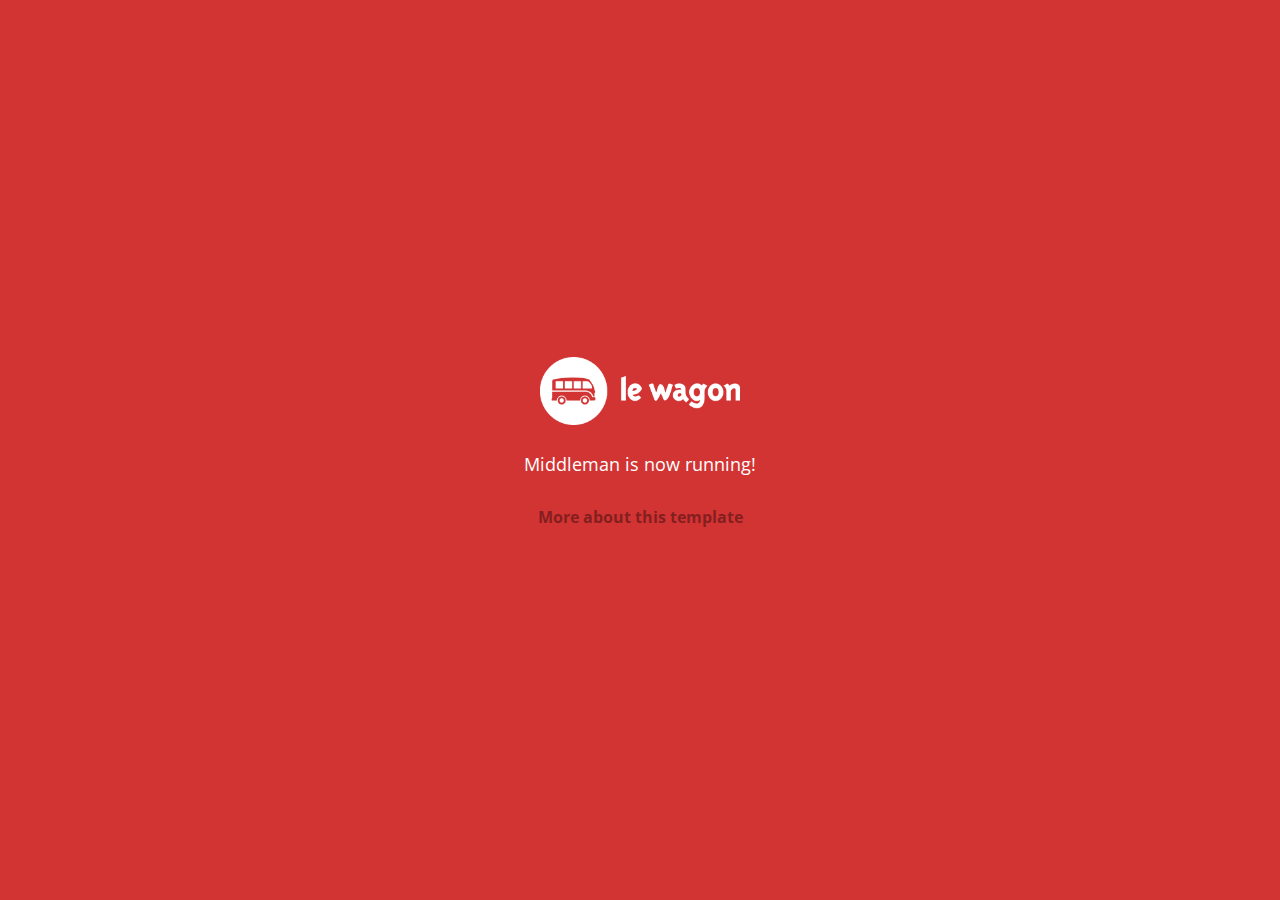
==== index.html @ 4b06ca83 "Automated commit at 2018-07-30 09:29:54 UTC by middleman-deploy 2.0.0-alpha" ====
<!doctype html>
<html>
  <head>
    <meta charset="utf-8">
    <meta http-equiv="x-ua-compatible" content="ie=edge">
    <meta name="viewport"
          content="width=device-width, initial-scale=1, shrink-to-fit=no">
    <!-- Use the title from a page's frontmatter if it has one -->
    <title>Le Wagon - Middleman</title>
    <link href="stylesheets/application-3c48b980.css" rel="stylesheet" />
    <script src="javascripts/application-93de88c9.js"></script>
    <link href="images/favicon-f15af148.png" rel="icon" type="image/png" />
  </head>
  <body>
    <div id="home">
  <div class="home-content">
    <img src="images/logo-acc9c0ec.png" width="200" alt="Logo" />
    <p>
      Middleman is now running!
    </p>
    <p class="about">
      <a href="about.html">More about this template</a>
    </p>
  </div>
</div>

  </body>
</html>
---- stylesheets/application-3c48b980.css ----
@import url("https://fonts.googleapis.com/css?family=Open+Sans:400,300,700|Raleway:400,100,300,700,500");/*!
 * Bootstrap v3.3.7 (http://getbootstrap.com)
 * Copyright 2011-2016 Twitter, Inc.
 * Licensed under MIT (https://github.com/twbs/bootstrap/blob/master/LICENSE)
 *//*! normalize.css v3.0.3 | MIT License | github.com/necolas/normalize.css */html{font-family:sans-serif;-ms-text-size-adjust:100%;-webkit-text-size-adjust:100%}body{margin:0}article,aside,details,figcaption,figure,footer,header,hgroup,main,menu,nav,section,summary{display:block}audio,canvas,progress,video{display:inline-block;vertical-align:baseline}audio:not([controls]){display:none;height:0}[hidden],template{display:none}a{background-color:transparent}a:active,a:hover{outline:0}abbr[title]{border-bottom:1px dotted}b,strong{font-weight:bold}dfn{font-style:italic}h1{font-size:2em;margin:0.67em 0}mark{background:#ff0;color:#000}small{font-size:80%}sub,sup{font-size:75%;line-height:0;position:relative;vertical-align:baseline}sup{top:-0.5em}sub{bottom:-0.25em}img{border:0}svg:not(:root){overflow:hidden}figure{margin:1em 40px}hr{-webkit-box-sizing:content-box;box-sizing:content-box;height:0}pre{overflow:auto}code,kbd,pre,samp{font-family:monospace, monospace;font-size:1em}button,input,optgroup,select,textarea{color:inherit;font:inherit;margin:0}button{overflow:visible}button,select{text-transform:none}button,html input[type="button"],input[type="reset"],input[type="submit"]{-webkit-appearance:button;cursor:pointer}button[disabled],html input[disabled]{cursor:default}button::-moz-focus-inner,input::-moz-focus-inner{border:0;padding:0}input{line-height:normal}input[type="checkbox"],input[type="radio"]{-webkit-box-sizing:border-box;box-sizing:border-box;padding:0}input[type="number"]::-webkit-inner-spin-button,input[type="number"]::-webkit-outer-spin-button{height:auto}input[type="search"]{-webkit-appearance:textfield;-webkit-box-sizing:content-box;box-sizing:content-box}input[type="search"]::-webkit-search-cancel-button,input[type="search"]::-webkit-search-decoration{-webkit-appearance:none}fieldset{border:1px solid #c0c0c0;margin:0 2px;padding:0.35em 0.625em 0.75em}legend{border:0;padding:0}textarea{overflow:auto}optgroup{font-weight:bold}table{border-collapse:collapse;border-spacing:0}td,th{padding:0}/*! Source: https://github.com/h5bp/html5-boilerplate/blob/master/src/css/main.css */@media print{*,*:before,*:after{background:transparent !important;color:#000 !important;-webkit-box-shadow:none !important;box-shadow:none !important;text-shadow:none !important}a,a:visited{text-decoration:underline}a[href]:after{content:" (" attr(href) ")"}abbr[title]:after{content:" (" attr(title) ")"}a[href^="#"]:after,a[href^="javascript:"]:after{content:""}pre,blockquote{border:1px solid #999;page-break-inside:avoid}thead{display:table-header-group}tr,img{page-break-inside:avoid}img{max-width:100% !important}p,h2,h3{orphans:3;widows:3}h2,h3{page-break-after:avoid}.navbar{display:none}.btn>.caret,.dropup>.btn>.caret{border-top-color:#000 !important}.label{border:1px solid #000}.table{border-collapse:collapse !important}.table td,.table th{background-color:#fff !important}.table-bordered th,.table-bordered td{border:1px solid #ddd !important}}@font-face{font-family:'Glyphicons Halflings';src:url("../assets/bootstrap/glyphicons-halflings-regular-86b6f62b.eot");src:url("../assets/bootstrap/glyphicons-halflings-regular-86b6f62b.eot?#iefix") format("embedded-opentype"),url("../assets/bootstrap/glyphicons-halflings-regular-ca35b697.woff2") format("woff2"),url("../assets/bootstrap/glyphicons-halflings-regular-278e49a8.woff") format("woff"),url("../assets/bootstrap/glyphicons-halflings-regular-44bc1850.ttf") format("truetype"),url("../assets/bootstrap/glyphicons-halflings-regular-de51a849.svg#glyphicons_halflingsregular") format("svg")}.glyphicon{position:relative;top:1px;display:inline-block;font-family:'Glyphicons Halflings';font-style:normal;font-weight:normal;line-height:1;-webkit-font-smoothing:antialiased;-moz-osx-font-smoothing:grayscale}.glyphicon-asterisk:before{content:"\002a"}.glyphicon-plus:before{content:"\002b"}.glyphicon-euro:before,.glyphicon-eur:before{content:"\20ac"}.glyphicon-minus:before{content:"\2212"}.glyphicon-cloud:before{content:"\2601"}.glyphicon-envelope:before{content:"\2709"}.glyphicon-pencil:before{content:"\270f"}.glyphicon-glass:before{content:"\e001"}.glyphicon-music:before{content:"\e002"}.glyphicon-search:before{content:"\e003"}.glyphicon-heart:before{content:"\e005"}.glyphicon-star:before{content:"\e006"}.glyphicon-star-empty:before{content:"\e007"}.glyphicon-user:before{content:"\e008"}.glyphicon-film:before{content:"\e009"}.glyphicon-th-large:before{content:"\e010"}.glyphicon-th:before{content:"\e011"}.glyphicon-th-list:before{content:"\e012"}.glyphicon-ok:before{content:"\e013"}.glyphicon-remove:before{content:"\e014"}.glyphicon-zoom-in:before{content:"\e015"}.glyphicon-zoom-out:before{content:"\e016"}.glyphicon-off:before{content:"\e017"}.glyphicon-signal:before{content:"\e018"}.glyphicon-cog:before{content:"\e019"}.glyphicon-trash:before{content:"\e020"}.glyphicon-home:before{content:"\e021"}.glyphicon-file:before{content:"\e022"}.glyphicon-time:before{content:"\e023"}.glyphicon-road:before{content:"\e024"}.glyphicon-download-alt:before{content:"\e025"}.glyphicon-download:before{content:"\e026"}.glyphicon-upload:before{content:"\e027"}.glyphicon-inbox:before{content:"\e028"}.glyphicon-play-circle:before{content:"\e029"}.glyphicon-repeat:before{content:"\e030"}.glyphicon-refresh:before{content:"\e031"}.glyphicon-list-alt:before{content:"\e032"}.glyphicon-lock:before{content:"\e033"}.glyphicon-flag:before{content:"\e034"}.glyphicon-headphones:before{content:"\e035"}.glyphicon-volume-off:before{content:"\e036"}.glyphicon-volume-down:before{content:"\e037"}.glyphicon-volume-up:before{content:"\e038"}.glyphicon-qrcode:before{content:"\e039"}.glyphicon-barcode:before{content:"\e040"}.glyphicon-tag:before{content:"\e041"}.glyphicon-tags:before{content:"\e042"}.glyphicon-book:before{content:"\e043"}.glyphicon-bookmark:before{content:"\e044"}.glyphicon-print:before{content:"\e045"}.glyphicon-camera:before{content:"\e046"}.glyphicon-font:before{content:"\e047"}.glyphicon-bold:before{content:"\e048"}.glyphicon-italic:before{content:"\e049"}.glyphicon-text-height:before{content:"\e050"}.glyphicon-text-width:before{content:"\e051"}.glyphicon-align-left:before{content:"\e052"}.glyphicon-align-center:before{content:"\e053"}.glyphicon-align-right:before{content:"\e054"}.glyphicon-align-justify:before{content:"\e055"}.glyphicon-list:before{content:"\e056"}.glyphicon-indent-left:before{content:"\e057"}.glyphicon-indent-right:before{content:"\e058"}.glyphicon-facetime-video:before{content:"\e059"}.glyphicon-picture:before{content:"\e060"}.glyphicon-map-marker:before{content:"\e062"}.glyphicon-adjust:before{content:"\e063"}.glyphicon-tint:before{content:"\e064"}.glyphicon-edit:before{content:"\e065"}.glyphicon-share:before{content:"\e066"}.glyphicon-check:before{content:"\e067"}.glyphicon-move:before{content:"\e068"}.glyphicon-step-backward:before{content:"\e069"}.glyphicon-fast-backward:before{content:"\e070"}.glyphicon-backward:before{content:"\e071"}.glyphicon-play:before{content:"\e072"}.glyphicon-pause:before{content:"\e073"}.glyphicon-stop:before{content:"\e074"}.glyphicon-forward:before{content:"\e075"}.glyphicon-fast-forward:before{content:"\e076"}.glyphicon-step-forward:before{content:"\e077"}.glyphicon-eject:before{content:"\e078"}.glyphicon-chevron-left:before{content:"\e079"}.glyphicon-chevron-right:before{content:"\e080"}.glyphicon-plus-sign:before{content:"\e081"}.glyphicon-minus-sign:before{content:"\e082"}.glyphicon-remove-sign:before{content:"\e083"}.glyphicon-ok-sign:before{content:"\e084"}.glyphicon-question-sign:before{content:"\e085"}.glyphicon-info-sign:before{content:"\e086"}.glyphicon-screenshot:before{content:"\e087"}.glyphicon-remove-circle:before{content:"\e088"}.glyphicon-ok-circle:before{content:"\e089"}.glyphicon-ban-circle:before{content:"\e090"}.glyphicon-arrow-left:before{content:"\e091"}.glyphicon-arrow-right:before{content:"\e092"}.glyphicon-arrow-up:before{content:"\e093"}.glyphicon-arrow-down:before{content:"\e094"}.glyphicon-share-alt:before{content:"\e095"}.glyphicon-resize-full:before{content:"\e096"}.glyphicon-resize-small:before{content:"\e097"}.glyphicon-exclamation-sign:before{content:"\e101"}.glyphicon-gift:before{content:"\e102"}.glyphicon-leaf:before{content:"\e103"}.glyphicon-fire:before{content:"\e104"}.glyphicon-eye-open:before{content:"\e105"}.glyphicon-eye-close:before{content:"\e106"}.glyphicon-warning-sign:before{content:"\e107"}.glyphicon-plane:before{content:"\e108"}.glyphicon-calendar:before{content:"\e109"}.glyphicon-random:before{content:"\e110"}.glyphicon-comment:before{content:"\e111"}.glyphicon-magnet:before{content:"\e112"}.glyphicon-chevron-up:before{content:"\e113"}.glyphicon-chevron-down:before{content:"\e114"}.glyphicon-retweet:before{content:"\e115"}.glyphicon-shopping-cart:before{content:"\e116"}.glyphicon-folder-close:before{content:"\e117"}.glyphicon-folder-open:before{content:"\e118"}.glyphicon-resize-vertical:before{content:"\e119"}.glyphicon-resize-horizontal:before{content:"\e120"}.glyphicon-hdd:before{content:"\e121"}.glyphicon-bullhorn:before{content:"\e122"}.glyphicon-bell:before{content:"\e123"}.glyphicon-certificate:before{content:"\e124"}.glyphicon-thumbs-up:before{content:"\e125"}.glyphicon-thumbs-down:before{content:"\e126"}.glyphicon-hand-right:before{content:"\e127"}.glyphicon-hand-left:before{content:"\e128"}.glyphicon-hand-up:before{content:"\e129"}.glyphicon-hand-down:before{content:"\e130"}.glyphicon-circle-arrow-right:before{content:"\e131"}.glyphicon-circle-arrow-left:before{content:"\e132"}.glyphicon-circle-arrow-up:before{content:"\e133"}.glyphicon-circle-arrow-down:before{content:"\e134"}.glyphicon-globe:before{content:"\e135"}.glyphicon-wrench:before{content:"\e136"}.glyphicon-tasks:before{content:"\e137"}.glyphicon-filter:before{content:"\e138"}.glyphicon-briefcase:before{content:"\e139"}.glyphicon-fullscreen:before{content:"\e140"}.glyphicon-dashboard:before{content:"\e141"}.glyphicon-paperclip:before{content:"\e142"}.glyphicon-heart-empty:before{content:"\e143"}.glyphicon-link:before{content:"\e144"}.glyphicon-phone:before{content:"\e145"}.glyphicon-pushpin:before{content:"\e146"}.glyphicon-usd:before{content:"\e148"}.glyphicon-gbp:before{content:"\e149"}.glyphicon-sort:before{content:"\e150"}.glyphicon-sort-by-alphabet:before{content:"\e151"}.glyphicon-sort-by-alphabet-alt:before{content:"\e152"}.glyphicon-sort-by-order:before{content:"\e153"}.glyphicon-sort-by-order-alt:before{content:"\e154"}.glyphicon-sort-by-attributes:before{content:"\e155"}.glyphicon-sort-by-attributes-alt:before{content:"\e156"}.glyphicon-unchecked:before{content:"\e157"}.glyphicon-expand:before{content:"\e158"}.glyphicon-collapse-down:before{content:"\e159"}.glyphicon-collapse-up:before{content:"\e160"}.glyphicon-log-in:before{content:"\e161"}.glyphicon-flash:before{content:"\e162"}.glyphicon-log-out:before{content:"\e163"}.glyphicon-new-window:before{content:"\e164"}.glyphicon-record:before{content:"\e165"}.glyphicon-save:before{content:"\e166"}.glyphicon-open:before{content:"\e167"}.glyphicon-saved:before{content:"\e168"}.glyphicon-import:before{content:"\e169"}.glyphicon-export:before{content:"\e170"}.glyphicon-send:before{content:"\e171"}.glyphicon-floppy-disk:before{content:"\e172"}.glyphicon-floppy-saved:before{content:"\e173"}.glyphicon-floppy-remove:before{content:"\e174"}.glyphicon-floppy-save:before{content:"\e175"}.glyphicon-floppy-open:before{content:"\e176"}.glyphicon-credit-card:before{content:"\e177"}.glyphicon-transfer:before{content:"\e178"}.glyphicon-cutlery:before{content:"\e179"}.glyphicon-header:before{content:"\e180"}.glyphicon-compressed:before{content:"\e181"}.glyphicon-earphone:before{content:"\e182"}.glyphicon-phone-alt:before{content:"\e183"}.glyphicon-tower:before{content:"\e184"}.glyphicon-stats:before{content:"\e185"}.glyphicon-sd-video:before{content:"\e186"}.glyphicon-hd-video:before{content:"\e187"}.glyphicon-subtitles:before{content:"\e188"}.glyphicon-sound-stereo:before{content:"\e189"}.glyphicon-sound-dolby:before{content:"\e190"}.glyphicon-sound-5-1:before{content:"\e191"}.glyphicon-sound-6-1:before{content:"\e192"}.glyphicon-sound-7-1:before{content:"\e193"}.glyphicon-copyright-mark:before{content:"\e194"}.glyphicon-registration-mark:before{content:"\e195"}.glyphicon-cloud-download:before{content:"\e197"}.glyphicon-cloud-upload:before{content:"\e198"}.glyphicon-tree-conifer:before{content:"\e199"}.glyphicon-tree-deciduous:before{content:"\e200"}.glyphicon-cd:before{content:"\e201"}.glyphicon-save-file:before{content:"\e202"}.glyphicon-open-file:before{content:"\e203"}.glyphicon-level-up:before{content:"\e204"}.glyphicon-copy:before{content:"\e205"}.glyphicon-paste:before{content:"\e206"}.glyphicon-alert:before{content:"\e209"}.glyphicon-equalizer:before{content:"\e210"}.glyphicon-king:before{content:"\e211"}.glyphicon-queen:before{content:"\e212"}.glyphicon-pawn:before{content:"\e213"}.glyphicon-bishop:before{content:"\e214"}.glyphicon-knight:before{content:"\e215"}.glyphicon-baby-formula:before{content:"\e216"}.glyphicon-tent:before{content:"\26fa"}.glyphicon-blackboard:before{content:"\e218"}.glyphicon-bed:before{content:"\e219"}.glyphicon-apple:before{content:"\f8ff"}.glyphicon-erase:before{content:"\e221"}.glyphicon-hourglass:before{content:"\231b"}.glyphicon-lamp:before{content:"\e223"}.glyphicon-duplicate:before{content:"\e224"}.glyphicon-piggy-bank:before{content:"\e225"}.glyphicon-scissors:before{content:"\e226"}.glyphicon-bitcoin:before{content:"\e227"}.glyphicon-btc:before{content:"\e227"}.glyphicon-xbt:before{content:"\e227"}.glyphicon-yen:before{content:"\00a5"}.glyphicon-jpy:before{content:"\00a5"}.glyphicon-ruble:before{content:"\20bd"}.glyphicon-rub:before{content:"\20bd"}.glyphicon-scale:before{content:"\e230"}.glyphicon-ice-lolly:before{content:"\e231"}.glyphicon-ice-lolly-tasted:before{content:"\e232"}.glyphicon-education:before{content:"\e233"}.glyphicon-option-horizontal:before{content:"\e234"}.glyphicon-option-vertical:before{content:"\e235"}.glyphicon-menu-hamburger:before{content:"\e236"}.glyphicon-modal-window:before{content:"\e237"}.glyphicon-oil:before{content:"\e238"}.glyphicon-grain:before{content:"\e239"}.glyphicon-sunglasses:before{content:"\e240"}.glyphicon-text-size:before{content:"\e241"}.glyphicon-text-color:before{content:"\e242"}.glyphicon-text-background:before{content:"\e243"}.glyphicon-object-align-top:before{content:"\e244"}.glyphicon-object-align-bottom:before{content:"\e245"}.glyphicon-object-align-horizontal:before{content:"\e246"}.glyphicon-object-align-left:before{content:"\e247"}.glyphicon-object-align-vertical:before{content:"\e248"}.glyphicon-object-align-right:before{content:"\e249"}.glyphicon-triangle-right:before{content:"\e250"}.glyphicon-triangle-left:before{content:"\e251"}.glyphicon-triangle-bottom:before{content:"\e252"}.glyphicon-triangle-top:before{content:"\e253"}.glyphicon-console:before{content:"\e254"}.glyphicon-superscript:before{content:"\e255"}.glyphicon-subscript:before{content:"\e256"}.glyphicon-menu-left:before{content:"\e257"}.glyphicon-menu-right:before{content:"\e258"}.glyphicon-menu-down:before{content:"\e259"}.glyphicon-menu-up:before{content:"\e260"}*{-webkit-box-sizing:border-box;box-sizing:border-box}*:before,*:after{-webkit-box-sizing:border-box;box-sizing:border-box}html{font-size:10px;-webkit-tap-highlight-color:transparent}body{font-family:"Open Sans", "Helvetica", "sans-serif";font-size:18px;line-height:1.42857143;color:#333333;background-color:#F4F4F4}input,button,select,textarea{font-family:inherit;font-size:inherit;line-height:inherit}a{color:#469AE0;text-decoration:none}a:hover,a:focus{color:#1f74ba;text-decoration:underline}a:focus{outline:5px auto -webkit-focus-ring-color;outline-offset:-2px}figure{margin:0}img{vertical-align:middle}.img-responsive{display:block;max-width:100%;height:auto}.img-rounded{border-radius:2px}.img-thumbnail{padding:4px;line-height:1.42857143;background-color:#F4F4F4;border:1px solid #ddd;border-radius:2px;-webkit-transition:all 0.2s ease-in-out;transition:all 0.2s ease-in-out;display:inline-block;max-width:100%;height:auto}.img-circle{border-radius:50%}hr{margin-top:25px;margin-bottom:25px;border:0;border-top:1px solid #eeeeee}.sr-only{position:absolute;width:1px;height:1px;margin:-1px;padding:0;overflow:hidden;clip:rect(0, 0, 0, 0);border:0}.sr-only-focusable:active,.sr-only-focusable:focus{position:static;width:auto;height:auto;margin:0;overflow:visible;clip:auto}[role="button"]{cursor:pointer}h1,h2,h3,h4,h5,h6,.h1,.h2,.h3,.h4,.h5,.h6{font-family:"Raleway", "Helvetica", "sans-serif";font-weight:500;line-height:1.1;color:inherit}h1 small,h1 .small,h2 small,h2 .small,h3 small,h3 .small,h4 small,h4 .small,h5 small,h5 .small,h6 small,h6 .small,.h1 small,.h1 .small,.h2 small,.h2 .small,.h3 small,.h3 .small,.h4 small,.h4 .small,.h5 small,.h5 .small,.h6 small,.h6 .small{font-weight:normal;line-height:1;color:#777777}h1,.h1,h2,.h2,h3,.h3{margin-top:25px;margin-bottom:12.5px}h1 small,h1 .small,.h1 small,.h1 .small,h2 small,h2 .small,.h2 small,.h2 .small,h3 small,h3 .small,.h3 small,.h3 .small{font-size:65%}h4,.h4,h5,.h5,h6,.h6{margin-top:12.5px;margin-bottom:12.5px}h4 small,h4 .small,.h4 small,.h4 .small,h5 small,h5 .small,.h5 small,.h5 .small,h6 small,h6 .small,.h6 small,.h6 .small{font-size:75%}h1,.h1{font-size:46px}h2,.h2{font-size:38px}h3,.h3{font-size:31px}h4,.h4{font-size:23px}h5,.h5{font-size:18px}h6,.h6{font-size:16px}p{margin:0 0 12.5px}.lead{margin-bottom:25px;font-size:20px;font-weight:300;line-height:1.4}@media (min-width: 768px){.lead{font-size:27px}}small,.small{font-size:88%}mark,.mark{background-color:#fcf8e3;padding:.2em}.text-left{text-align:left}.text-right{text-align:right}.text-center{text-align:center}.text-justify{text-align:justify}.text-nowrap{white-space:nowrap}.text-lowercase{text-transform:lowercase}.text-uppercase,.initialism{text-transform:uppercase}.text-capitalize{text-transform:capitalize}.text-muted{color:#777777}.text-primary{color:#469AE0}a.text-primary:hover,a.text-primary:focus{color:#2381d0}.text-success{color:#3c763d}a.text-success:hover,a.text-success:focus{color:#2b542c}.text-info{color:#31708f}a.text-info:hover,a.text-info:focus{color:#245269}.text-warning{color:#8a6d3b}a.text-warning:hover,a.text-warning:focus{color:#66512c}.text-danger{color:#a94442}a.text-danger:hover,a.text-danger:focus{color:#843534}.bg-primary{color:#fff}.bg-primary{background-color:#469AE0}a.bg-primary:hover,a.bg-primary:focus{background-color:#2381d0}.bg-success{background-color:#dff0d8}a.bg-success:hover,a.bg-success:focus{background-color:#c1e2b3}.bg-info{background-color:#d9edf7}a.bg-info:hover,a.bg-info:focus{background-color:#afd9ee}.bg-warning{background-color:#fcf8e3}a.bg-warning:hover,a.bg-warning:focus{background-color:#f7ecb5}.bg-danger{background-color:#f2dede}a.bg-danger:hover,a.bg-danger:focus{background-color:#e4b9b9}.page-header{padding-bottom:11.5px;margin:50px 0 25px;border-bottom:1px solid #eeeeee}ul,ol{margin-top:0;margin-bottom:12.5px}ul ul,ul ol,ol ul,ol ol{margin-bottom:0}.list-unstyled{padding-left:0;list-style:none}.list-inline{padding-left:0;list-style:none;margin-left:-5px}.list-inline>li{display:inline-block;padding-left:5px;padding-right:5px}dl{margin-top:0;margin-bottom:25px}dt,dd{line-height:1.42857143}dt{font-weight:bold}dd{margin-left:0}.dl-horizontal dd:before,.dl-horizontal dd:after{content:" ";display:table}.dl-horizontal dd:after{clear:both}@media (min-width: 768px){.dl-horizontal dt{float:left;width:160px;clear:left;text-align:right;overflow:hidden;text-overflow:ellipsis;white-space:nowrap}.dl-horizontal dd{margin-left:180px}}abbr[title],abbr[data-original-title]{cursor:help;border-bottom:1px dotted #777777}.initialism{font-size:90%}blockquote{padding:12.5px 25px;margin:0 0 25px;font-size:22.5px;border-left:5px solid #eeeeee}blockquote p:last-child,blockquote ul:last-child,blockquote ol:last-child{margin-bottom:0}blockquote footer,blockquote small,blockquote .small{display:block;font-size:80%;line-height:1.42857143;color:#777777}blockquote footer:before,blockquote small:before,blockquote .small:before{content:'\2014 \00A0'}.blockquote-reverse,blockquote.pull-right{padding-right:15px;padding-left:0;border-right:5px solid #eeeeee;border-left:0;text-align:right}.blockquote-reverse footer:before,.blockquote-reverse small:before,.blockquote-reverse .small:before,blockquote.pull-right footer:before,blockquote.pull-right small:before,blockquote.pull-right .small:before{content:''}.blockquote-reverse footer:after,.blockquote-reverse small:after,.blockquote-reverse .small:after,blockquote.pull-right footer:after,blockquote.pull-right small:after,blockquote.pull-right .small:after{content:'\00A0 \2014'}address{margin-bottom:25px;font-style:normal;line-height:1.42857143}code,kbd,pre,samp{font-family:Menlo, Monaco, Consolas, "Courier New", monospace}code{padding:2px 4px;font-size:90%;color:#c7254e;background-color:#f9f2f4;border-radius:2px}kbd{padding:2px 4px;font-size:90%;color:#fff;background-color:#333;border-radius:2px;-webkit-box-shadow:inset 0 -1px 0 rgba(0,0,0,0.25);box-shadow:inset 0 -1px 0 rgba(0,0,0,0.25)}kbd kbd{padding:0;font-size:100%;font-weight:bold;-webkit-box-shadow:none;box-shadow:none}pre{display:block;padding:12px;margin:0 0 12.5px;font-size:17px;line-height:1.42857143;word-break:break-all;word-wrap:break-word;color:#333333;background-color:#f5f5f5;border:1px solid #ccc;border-radius:2px}pre code{padding:0;font-size:inherit;color:inherit;white-space:pre-wrap;background-color:transparent;border-radius:0}.pre-scrollable{max-height:340px;overflow-y:scroll}.container{margin-right:auto;margin-left:auto;padding-left:15px;padding-right:15px}.container:before,.container:after{content:" ";display:table}.container:after{clear:both}@media (min-width: 768px){.container{width:750px}}@media (min-width: 992px){.container{width:970px}}@media (min-width: 1200px){.container{width:1170px}}.container-fluid{margin-right:auto;margin-left:auto;padding-left:15px;padding-right:15px}.container-fluid:before,.container-fluid:after{content:" ";display:table}.container-fluid:after{clear:both}.row{margin-left:-15px;margin-right:-15px}.row:before,.row:after{content:" ";display:table}.row:after{clear:both}.col-xs-1,.col-sm-1,.col-md-1,.col-lg-1,.col-xs-2,.col-sm-2,.col-md-2,.col-lg-2,.col-xs-3,.col-sm-3,.col-md-3,.col-lg-3,.col-xs-4,.col-sm-4,.col-md-4,.col-lg-4,.col-xs-5,.col-sm-5,.col-md-5,.col-lg-5,.col-xs-6,.col-sm-6,.col-md-6,.col-lg-6,.col-xs-7,.col-sm-7,.col-md-7,.col-lg-7,.col-xs-8,.col-sm-8,.col-md-8,.col-lg-8,.col-xs-9,.col-sm-9,.col-md-9,.col-lg-9,.col-xs-10,.col-sm-10,.col-md-10,.col-lg-10,.col-xs-11,.col-sm-11,.col-md-11,.col-lg-11,.col-xs-12,.col-sm-12,.col-md-12,.col-lg-12{position:relative;min-height:1px;padding-left:15px;padding-right:15px}.col-xs-1,.col-xs-2,.col-xs-3,.col-xs-4,.col-xs-5,.col-xs-6,.col-xs-7,.col-xs-8,.col-xs-9,.col-xs-10,.col-xs-11,.col-xs-12{float:left}.col-xs-1{width:8.33333333%}.col-xs-2{width:16.66666667%}.col-xs-3{width:25%}.col-xs-4{width:33.33333333%}.col-xs-5{width:41.66666667%}.col-xs-6{width:50%}.col-xs-7{width:58.33333333%}.col-xs-8{width:66.66666667%}.col-xs-9{width:75%}.col-xs-10{width:83.33333333%}.col-xs-11{width:91.66666667%}.col-xs-12{width:100%}.col-xs-pull-0{right:auto}.col-xs-pull-1{right:8.33333333%}.col-xs-pull-2{right:16.66666667%}.col-xs-pull-3{right:25%}.col-xs-pull-4{right:33.33333333%}.col-xs-pull-5{right:41.66666667%}.col-xs-pull-6{right:50%}.col-xs-pull-7{right:58.33333333%}.col-xs-pull-8{right:66.66666667%}.col-xs-pull-9{right:75%}.col-xs-pull-10{right:83.33333333%}.col-xs-pull-11{right:91.66666667%}.col-xs-pull-12{right:100%}.col-xs-push-0{left:auto}.col-xs-push-1{left:8.33333333%}.col-xs-push-2{left:16.66666667%}.col-xs-push-3{left:25%}.col-xs-push-4{left:33.33333333%}.col-xs-push-5{left:41.66666667%}.col-xs-push-6{left:50%}.col-xs-push-7{left:58.33333333%}.col-xs-push-8{left:66.66666667%}.col-xs-push-9{left:75%}.col-xs-push-10{left:83.33333333%}.col-xs-push-11{left:91.66666667%}.col-xs-push-12{left:100%}.col-xs-offset-0{margin-left:0%}.col-xs-offset-1{margin-left:8.33333333%}.col-xs-offset-2{margin-left:16.66666667%}.col-xs-offset-3{margin-left:25%}.col-xs-offset-4{margin-left:33.33333333%}.col-xs-offset-5{margin-left:41.66666667%}.col-xs-offset-6{margin-left:50%}.col-xs-offset-7{margin-left:58.33333333%}.col-xs-offset-8{margin-left:66.66666667%}.col-xs-offset-9{margin-left:75%}.col-xs-offset-10{margin-left:83.33333333%}.col-xs-offset-11{margin-left:91.66666667%}.col-xs-offset-12{margin-left:100%}@media (min-width: 768px){.col-sm-1,.col-sm-2,.col-sm-3,.col-sm-4,.col-sm-5,.col-sm-6,.col-sm-7,.col-sm-8,.col-sm-9,.col-sm-10,.col-sm-11,.col-sm-12{float:left}.col-sm-1{width:8.33333333%}.col-sm-2{width:16.66666667%}.col-sm-3{width:25%}.col-sm-4{width:33.33333333%}.col-sm-5{width:41.66666667%}.col-sm-6{width:50%}.col-sm-7{width:58.33333333%}.col-sm-8{width:66.66666667%}.col-sm-9{width:75%}.col-sm-10{width:83.33333333%}.col-sm-11{width:91.66666667%}.col-sm-12{width:100%}.col-sm-pull-0{right:auto}.col-sm-pull-1{right:8.33333333%}.col-sm-pull-2{right:16.66666667%}.col-sm-pull-3{right:25%}.col-sm-pull-4{right:33.33333333%}.col-sm-pull-5{right:41.66666667%}.col-sm-pull-6{right:50%}.col-sm-pull-7{right:58.33333333%}.col-sm-pull-8{right:66.66666667%}.col-sm-pull-9{right:75%}.col-sm-pull-10{right:83.33333333%}.col-sm-pull-11{right:91.66666667%}.col-sm-pull-12{right:100%}.col-sm-push-0{left:auto}.col-sm-push-1{left:8.33333333%}.col-sm-push-2{left:16.66666667%}.col-sm-push-3{left:25%}.col-sm-push-4{left:33.33333333%}.col-sm-push-5{left:41.66666667%}.col-sm-push-6{left:50%}.col-sm-push-7{left:58.33333333%}.col-sm-push-8{left:66.66666667%}.col-sm-push-9{left:75%}.col-sm-push-10{left:83.33333333%}.col-sm-push-11{left:91.66666667%}.col-sm-push-12{left:100%}.col-sm-offset-0{margin-left:0%}.col-sm-offset-1{margin-left:8.33333333%}.col-sm-offset-2{margin-left:16.66666667%}.col-sm-offset-3{margin-left:25%}.col-sm-offset-4{margin-left:33.33333333%}.col-sm-offset-5{margin-left:41.66666667%}.col-sm-offset-6{margin-left:50%}.col-sm-offset-7{margin-left:58.33333333%}.col-sm-offset-8{margin-left:66.66666667%}.col-sm-offset-9{margin-left:75%}.col-sm-offset-10{margin-left:83.33333333%}.col-sm-offset-11{margin-left:91.66666667%}.col-sm-offset-12{margin-left:100%}}@media (min-width: 992px){.col-md-1,.col-md-2,.col-md-3,.col-md-4,.col-md-5,.col-md-6,.col-md-7,.col-md-8,.col-md-9,.col-md-10,.col-md-11,.col-md-12{float:left}.col-md-1{width:8.33333333%}.col-md-2{width:16.66666667%}.col-md-3{width:25%}.col-md-4{width:33.33333333%}.col-md-5{width:41.66666667%}.col-md-6{width:50%}.col-md-7{width:58.33333333%}.col-md-8{width:66.66666667%}.col-md-9{width:75%}.col-md-10{width:83.33333333%}.col-md-11{width:91.66666667%}.col-md-12{width:100%}.col-md-pull-0{right:auto}.col-md-pull-1{right:8.33333333%}.col-md-pull-2{right:16.66666667%}.col-md-pull-3{right:25%}.col-md-pull-4{right:33.33333333%}.col-md-pull-5{right:41.66666667%}.col-md-pull-6{right:50%}.col-md-pull-7{right:58.33333333%}.col-md-pull-8{right:66.66666667%}.col-md-pull-9{right:75%}.col-md-pull-10{right:83.33333333%}.col-md-pull-11{right:91.66666667%}.col-md-pull-12{right:100%}.col-md-push-0{left:auto}.col-md-push-1{left:8.33333333%}.col-md-push-2{left:16.66666667%}.col-md-push-3{left:25%}.col-md-push-4{left:33.33333333%}.col-md-push-5{left:41.66666667%}.col-md-push-6{left:50%}.col-md-push-7{left:58.33333333%}.col-md-push-8{left:66.66666667%}.col-md-push-9{left:75%}.col-md-push-10{left:83.33333333%}.col-md-push-11{left:91.66666667%}.col-md-push-12{left:100%}.col-md-offset-0{margin-left:0%}.col-md-offset-1{margin-left:8.33333333%}.col-md-offset-2{margin-left:16.66666667%}.col-md-offset-3{margin-left:25%}.col-md-offset-4{margin-left:33.33333333%}.col-md-offset-5{margin-left:41.66666667%}.col-md-offset-6{margin-left:50%}.col-md-offset-7{margin-left:58.33333333%}.col-md-offset-8{margin-left:66.66666667%}.col-md-offset-9{margin-left:75%}.col-md-offset-10{margin-left:83.33333333%}.col-md-offset-11{margin-left:91.66666667%}.col-md-offset-12{margin-left:100%}}@media (min-width: 1200px){.col-lg-1,.col-lg-2,.col-lg-3,.col-lg-4,.col-lg-5,.col-lg-6,.col-lg-7,.col-lg-8,.col-lg-9,.col-lg-10,.col-lg-11,.col-lg-12{float:left}.col-lg-1{width:8.33333333%}.col-lg-2{width:16.66666667%}.col-lg-3{width:25%}.col-lg-4{width:33.33333333%}.col-lg-5{width:41.66666667%}.col-lg-6{width:50%}.col-lg-7{width:58.33333333%}.col-lg-8{width:66.66666667%}.col-lg-9{width:75%}.col-lg-10{width:83.33333333%}.col-lg-11{width:91.66666667%}.col-lg-12{width:100%}.col-lg-pull-0{right:auto}.col-lg-pull-1{right:8.33333333%}.col-lg-pull-2{right:16.66666667%}.col-lg-pull-3{right:25%}.col-lg-pull-4{right:33.33333333%}.col-lg-pull-5{right:41.66666667%}.col-lg-pull-6{right:50%}.col-lg-pull-7{right:58.33333333%}.col-lg-pull-8{right:66.66666667%}.col-lg-pull-9{right:75%}.col-lg-pull-10{right:83.33333333%}.col-lg-pull-11{right:91.66666667%}.col-lg-pull-12{right:100%}.col-lg-push-0{left:auto}.col-lg-push-1{left:8.33333333%}.col-lg-push-2{left:16.66666667%}.col-lg-push-3{left:25%}.col-lg-push-4{left:33.33333333%}.col-lg-push-5{left:41.66666667%}.col-lg-push-6{left:50%}.col-lg-push-7{left:58.33333333%}.col-lg-push-8{left:66.66666667%}.col-lg-push-9{left:75%}.col-lg-push-10{left:83.33333333%}.col-lg-push-11{left:91.66666667%}.col-lg-push-12{left:100%}.col-lg-offset-0{margin-left:0%}.col-lg-offset-1{margin-left:8.33333333%}.col-lg-offset-2{margin-left:16.66666667%}.col-lg-offset-3{margin-left:25%}.col-lg-offset-4{margin-left:33.33333333%}.col-lg-offset-5{margin-left:41.66666667%}.col-lg-offset-6{margin-left:50%}.col-lg-offset-7{margin-left:58.33333333%}.col-lg-offset-8{margin-left:66.66666667%}.col-lg-offset-9{margin-left:75%}.col-lg-offset-10{margin-left:83.33333333%}.col-lg-offset-11{margin-left:91.66666667%}.col-lg-offset-12{margin-left:100%}}table{background-color:transparent}caption{padding-top:8px;padding-bottom:8px;color:#777777;text-align:left}th{text-align:left}.table{width:100%;max-width:100%;margin-bottom:25px}.table>thead>tr>th,.table>thead>tr>td,.table>tbody>tr>th,.table>tbody>tr>td,.table>tfoot>tr>th,.table>tfoot>tr>td{padding:8px;line-height:1.42857143;vertical-align:top;border-top:1px solid #ddd}.table>thead>tr>th{vertical-align:bottom;border-bottom:2px solid #ddd}.table>caption+thead>tr:first-child>th,.table>caption+thead>tr:first-child>td,.table>colgroup+thead>tr:first-child>th,.table>colgroup+thead>tr:first-child>td,.table>thead:first-child>tr:first-child>th,.table>thead:first-child>tr:first-child>td{border-top:0}.table>tbody+tbody{border-top:2px solid #ddd}.table .table{background-color:#F4F4F4}.table-condensed>thead>tr>th,.table-condensed>thead>tr>td,.table-condensed>tbody>tr>th,.table-condensed>tbody>tr>td,.table-condensed>tfoot>tr>th,.table-condensed>tfoot>tr>td{padding:5px}.table-bordered{border:1px solid #ddd}.table-bordered>thead>tr>th,.table-bordered>thead>tr>td,.table-bordered>tbody>tr>th,.table-bordered>tbody>tr>td,.table-bordered>tfoot>tr>th,.table-bordered>tfoot>tr>td{border:1px solid #ddd}.table-bordered>thead>tr>th,.table-bordered>thead>tr>td{border-bottom-width:2px}.table-striped>tbody>tr:nth-of-type(odd){background-color:#f9f9f9}.table-hover>tbody>tr:hover{background-color:#f5f5f5}table col[class*="col-"]{position:static;float:none;display:table-column}table td[class*="col-"],table th[class*="col-"]{position:static;float:none;display:table-cell}.table>thead>tr>td.active,.table>thead>tr>th.active,.table>thead>tr.active>td,.table>thead>tr.active>th,.table>tbody>tr>td.active,.table>tbody>tr>th.active,.table>tbody>tr.active>td,.table>tbody>tr.active>th,.table>tfoot>tr>td.active,.table>tfoot>tr>th.active,.table>tfoot>tr.active>td,.table>tfoot>tr.active>th{background-color:#f5f5f5}.table-hover>tbody>tr>td.active:hover,.table-hover>tbody>tr>th.active:hover,.table-hover>tbody>tr.active:hover>td,.table-hover>tbody>tr:hover>.active,.table-hover>tbody>tr.active:hover>th{background-color:#e8e8e8}.table>thead>tr>td.success,.table>thead>tr>th.success,.table>thead>tr.success>td,.table>thead>tr.success>th,.table>tbody>tr>td.success,.table>tbody>tr>th.success,.table>tbody>tr.success>td,.table>tbody>tr.success>th,.table>tfoot>tr>td.success,.table>tfoot>tr>th.success,.table>tfoot>tr.success>td,.table>tfoot>tr.success>th{background-color:#dff0d8}.table-hover>tbody>tr>td.success:hover,.table-hover>tbody>tr>th.success:hover,.table-hover>tbody>tr.success:hover>td,.table-hover>tbody>tr:hover>.success,.table-hover>tbody>tr.success:hover>th{background-color:#d0e9c6}.table>thead>tr>td.info,.table>thead>tr>th.info,.table>thead>tr.info>td,.table>thead>tr.info>th,.table>tbody>tr>td.info,.table>tbody>tr>th.info,.table>tbody>tr.info>td,.table>tbody>tr.info>th,.table>tfoot>tr>td.info,.table>tfoot>tr>th.info,.table>tfoot>tr.info>td,.table>tfoot>tr.info>th{background-color:#d9edf7}.table-hover>tbody>tr>td.info:hover,.table-hover>tbody>tr>th.info:hover,.table-hover>tbody>tr.info:hover>td,.table-hover>tbody>tr:hover>.info,.table-hover>tbody>tr.info:hover>th{background-color:#c4e3f3}.table>thead>tr>td.warning,.table>thead>tr>th.warning,.table>thead>tr.warning>td,.table>thead>tr.warning>th,.table>tbody>tr>td.warning,.table>tbody>tr>th.warning,.table>tbody>tr.warning>td,.table>tbody>tr.warning>th,.table>tfoot>tr>td.warning,.table>tfoot>tr>th.warning,.table>tfoot>tr.warning>td,.table>tfoot>tr.warning>th{background-color:#fcf8e3}.table-hover>tbody>tr>td.warning:hover,.table-hover>tbody>tr>th.warning:hover,.table-hover>tbody>tr.warning:hover>td,.table-hover>tbody>tr:hover>.warning,.table-hover>tbody>tr.warning:hover>th{background-color:#faf2cc}.table>thead>tr>td.danger,.table>thead>tr>th.danger,.table>thead>tr.danger>td,.table>thead>tr.danger>th,.table>tbody>tr>td.danger,.table>tbody>tr>th.danger,.table>tbody>tr.danger>td,.table>tbody>tr.danger>th,.table>tfoot>tr>td.danger,.table>tfoot>tr>th.danger,.table>tfoot>tr.danger>td,.table>tfoot>tr.danger>th{background-color:#f2dede}.table-hover>tbody>tr>td.danger:hover,.table-hover>tbody>tr>th.danger:hover,.table-hover>tbody>tr.danger:hover>td,.table-hover>tbody>tr:hover>.danger,.table-hover>tbody>tr.danger:hover>th{background-color:#ebcccc}.table-responsive{overflow-x:auto;min-height:0.01%}@media screen and (max-width: 767px){.table-responsive{width:100%;margin-bottom:18.75px;overflow-y:hidden;-ms-overflow-style:-ms-autohiding-scrollbar;border:1px solid #ddd}.table-responsive>.table{margin-bottom:0}.table-responsive>.table>thead>tr>th,.table-responsive>.table>thead>tr>td,.table-responsive>.table>tbody>tr>th,.table-responsive>.table>tbody>tr>td,.table-responsive>.table>tfoot>tr>th,.table-responsive>.table>tfoot>tr>td{white-space:nowrap}.table-responsive>.table-bordered{border:0}.table-responsive>.table-bordered>thead>tr>th:first-child,.table-responsive>.table-bordered>thead>tr>td:first-child,.table-responsive>.table-bordered>tbody>tr>th:first-child,.table-responsive>.table-bordered>tbody>tr>td:first-child,.table-responsive>.table-bordered>tfoot>tr>th:first-child,.table-responsive>.table-bordered>tfoot>tr>td:first-child{border-left:0}.table-responsive>.table-bordered>thead>tr>th:last-child,.table-responsive>.table-bordered>thead>tr>td:last-child,.table-responsive>.table-bordered>tbody>tr>th:last-child,.table-responsive>.table-bordered>tbody>tr>td:last-child,.table-responsive>.table-bordered>tfoot>tr>th:last-child,.table-responsive>.table-bordered>tfoot>tr>td:last-child{border-right:0}.table-responsive>.table-bordered>tbody>tr:last-child>th,.table-responsive>.table-bordered>tbody>tr:last-child>td,.table-responsive>.table-bordered>tfoot>tr:last-child>th,.table-responsive>.table-bordered>tfoot>tr:last-child>td{border-bottom:0}}fieldset{padding:0;margin:0;border:0;min-width:0}legend{display:block;width:100%;padding:0;margin-bottom:25px;font-size:27px;line-height:inherit;color:#333333;border:0;border-bottom:1px solid #e5e5e5}label{display:inline-block;max-width:100%;margin-bottom:5px;font-weight:bold}input[type="search"]{-webkit-box-sizing:border-box;box-sizing:border-box}input[type="radio"],input[type="checkbox"]{margin:4px 0 0;margin-top:1px \9;line-height:normal}input[type="file"]{display:block}input[type="range"]{display:block;width:100%}select[multiple],select[size]{height:auto}input[type="file"]:focus,input[type="radio"]:focus,input[type="checkbox"]:focus{outline:5px auto -webkit-focus-ring-color;outline-offset:-2px}output{display:block;padding-top:7px;font-size:18px;line-height:1.42857143;color:#000000}.form-control{display:block;width:100%;height:39px;padding:6px 12px;font-size:18px;line-height:1.42857143;color:#000000;background-color:#fff;background-image:none;border:1px solid #ccc;border-radius:2px;-webkit-box-shadow:inset 0 1px 1px rgba(0,0,0,0.075);box-shadow:inset 0 1px 1px rgba(0,0,0,0.075);-webkit-transition:border-color ease-in-out 0.15s, box-shadow ease-in-out 0.15s;-webkit-transition:border-color ease-in-out 0.15s, -webkit-box-shadow ease-in-out 0.15s;transition:border-color ease-in-out 0.15s, -webkit-box-shadow ease-in-out 0.15s;transition:border-color ease-in-out 0.15s, box-shadow ease-in-out 0.15s;transition:border-color ease-in-out 0.15s, box-shadow ease-in-out 0.15s, -webkit-box-shadow ease-in-out 0.15s}.form-control:focus{border-color:#66afe9;outline:0;-webkit-box-shadow:inset 0 1px 1px rgba(0,0,0,0.075),0 0 8px rgba(102,175,233,0.6);box-shadow:inset 0 1px 1px rgba(0,0,0,0.075),0 0 8px rgba(102,175,233,0.6)}.form-control::-moz-placeholder{color:#999;opacity:1}.form-control:-ms-input-placeholder{color:#999}.form-control::-webkit-input-placeholder{color:#999}.form-control::-ms-expand{border:0;background-color:transparent}.form-control[disabled],.form-control[readonly],fieldset[disabled] .form-control{background-color:#eeeeee;opacity:1}.form-control[disabled],fieldset[disabled] .form-control{cursor:not-allowed}textarea.form-control{height:auto}input[type="search"]{-webkit-appearance:none}@media screen and (-webkit-min-device-pixel-ratio: 0){input[type="date"].form-control,input[type="time"].form-control,input[type="datetime-local"].form-control,input[type="month"].form-control{line-height:39px}input[type="date"].input-sm,.input-group-sm>input[type="date"].form-control,.input-group-sm>input[type="date"].input-group-addon,.input-group-sm>.input-group-btn>input[type="date"].btn,.input-group-sm input[type="date"],input[type="time"].input-sm,.input-group-sm>input[type="time"].form-control,.input-group-sm>input[type="time"].input-group-addon,.input-group-sm>.input-group-btn>input[type="time"].btn,.input-group-sm input[type="time"],input[type="datetime-local"].input-sm,.input-group-sm>input[type="datetime-local"].form-control,.input-group-sm>input[type="datetime-local"].input-group-addon,.input-group-sm>.input-group-btn>input[type="datetime-local"].btn,.input-group-sm input[type="datetime-local"],input[type="month"].input-sm,.input-group-sm>input[type="month"].form-control,.input-group-sm>input[type="month"].input-group-addon,.input-group-sm>.input-group-btn>input[type="month"].btn,.input-group-sm input[type="month"]{line-height:36px}input[type="date"].input-lg,.input-group-lg>input[type="date"].form-control,.input-group-lg>input[type="date"].input-group-addon,.input-group-lg>.input-group-btn>input[type="date"].btn,.input-group-lg input[type="date"],input[type="time"].input-lg,.input-group-lg>input[type="time"].form-control,.input-group-lg>input[type="time"].input-group-addon,.input-group-lg>.input-group-btn>input[type="time"].btn,.input-group-lg input[type="time"],input[type="datetime-local"].input-lg,.input-group-lg>input[type="datetime-local"].form-control,.input-group-lg>input[type="datetime-local"].input-group-addon,.input-group-lg>.input-group-btn>input[type="datetime-local"].btn,.input-group-lg input[type="datetime-local"],input[type="month"].input-lg,.input-group-lg>input[type="month"].form-control,.input-group-lg>input[type="month"].input-group-addon,.input-group-lg>.input-group-btn>input[type="month"].btn,.input-group-lg input[type="month"]{line-height:53px}}.form-group{margin-bottom:15px}.radio,.checkbox{position:relative;display:block;margin-top:10px;margin-bottom:10px}.radio label,.checkbox label{min-height:25px;padding-left:20px;margin-bottom:0;font-weight:normal;cursor:pointer}.radio input[type="radio"],.radio-inline input[type="radio"],.checkbox input[type="checkbox"],.checkbox-inline input[type="checkbox"]{position:absolute;margin-left:-20px;margin-top:4px \9}.radio+.radio,.checkbox+.checkbox{margin-top:-5px}.radio-inline,.checkbox-inline{position:relative;display:inline-block;padding-left:20px;margin-bottom:0;vertical-align:middle;font-weight:normal;cursor:pointer}.radio-inline+.radio-inline,.checkbox-inline+.checkbox-inline{margin-top:0;margin-left:10px}input[type="radio"][disabled],input[type="radio"].disabled,fieldset[disabled] input[type="radio"],input[type="checkbox"][disabled],input[type="checkbox"].disabled,fieldset[disabled] input[type="checkbox"]{cursor:not-allowed}.radio-inline.disabled,fieldset[disabled] .radio-inline,.checkbox-inline.disabled,fieldset[disabled] .checkbox-inline{cursor:not-allowed}.radio.disabled label,fieldset[disabled] .radio label,.checkbox.disabled label,fieldset[disabled] .checkbox label{cursor:not-allowed}.form-control-static{padding-top:7px;padding-bottom:7px;margin-bottom:0;min-height:43px}.form-control-static.input-lg,.input-group-lg>.form-control-static.form-control,.input-group-lg>.form-control-static.input-group-addon,.input-group-lg>.input-group-btn>.form-control-static.btn,.form-control-static.input-sm,.input-group-sm>.form-control-static.form-control,.input-group-sm>.form-control-static.input-group-addon,.input-group-sm>.input-group-btn>.form-control-static.btn{padding-left:0;padding-right:0}.input-sm,.input-group-sm>.form-control,.input-group-sm>.input-group-addon,.input-group-sm>.input-group-btn>.btn{height:36px;padding:5px 10px;font-size:16px;line-height:1.5;border-radius:2px}select.input-sm,.input-group-sm>select.form-control,.input-group-sm>select.input-group-addon,.input-group-sm>.input-group-btn>select.btn{height:36px;line-height:36px}textarea.input-sm,.input-group-sm>textarea.form-control,.input-group-sm>textarea.input-group-addon,.input-group-sm>.input-group-btn>textarea.btn,select[multiple].input-sm,.input-group-sm>select[multiple].form-control,.input-group-sm>select[multiple].input-group-addon,.input-group-sm>.input-group-btn>select[multiple].btn{height:auto}.form-group-sm .form-control{height:36px;padding:5px 10px;font-size:16px;line-height:1.5;border-radius:2px}.form-group-sm select.form-control{height:36px;line-height:36px}.form-group-sm textarea.form-control,.form-group-sm select[multiple].form-control{height:auto}.form-group-sm .form-control-static{height:36px;min-height:41px;padding:6px 10px;font-size:16px;line-height:1.5}.input-lg,.input-group-lg>.form-control,.input-group-lg>.input-group-addon,.input-group-lg>.input-group-btn>.btn{height:53px;padding:10px 16px;font-size:23px;line-height:1.3333333;border-radius:2px}select.input-lg,.input-group-lg>select.form-control,.input-group-lg>select.input-group-addon,.input-group-lg>.input-group-btn>select.btn{height:53px;line-height:53px}textarea.input-lg,.input-group-lg>textarea.form-control,.input-group-lg>textarea.input-group-addon,.input-group-lg>.input-group-btn>textarea.btn,select[multiple].input-lg,.input-group-lg>select[multiple].form-control,.input-group-lg>select[multiple].input-group-addon,.input-group-lg>.input-group-btn>select[multiple].btn{height:auto}.form-group-lg .form-control{height:53px;padding:10px 16px;font-size:23px;line-height:1.3333333;border-radius:2px}.form-group-lg select.form-control{height:53px;line-height:53px}.form-group-lg textarea.form-control,.form-group-lg select[multiple].form-control{height:auto}.form-group-lg .form-control-static{height:53px;min-height:48px;padding:11px 16px;font-size:23px;line-height:1.3333333}.has-feedback{position:relative}.has-feedback .form-control{padding-right:48.75px}.form-control-feedback{position:absolute;top:0;right:0;z-index:2;display:block;width:39px;height:39px;line-height:39px;text-align:center;pointer-events:none}.input-lg+.form-control-feedback,.input-group-lg>.form-control+.form-control-feedback,.input-group-lg>.input-group-addon+.form-control-feedback,.input-group-lg>.input-group-btn>.btn+.form-control-feedback,.input-group-lg+.form-control-feedback,.form-group-lg .form-control+.form-control-feedback{width:53px;height:53px;line-height:53px}.input-sm+.form-control-feedback,.input-group-sm>.form-control+.form-control-feedback,.input-group-sm>.input-group-addon+.form-control-feedback,.input-group-sm>.input-group-btn>.btn+.form-control-feedback,.input-group-sm+.form-control-feedback,.form-group-sm .form-control+.form-control-feedback{width:36px;height:36px;line-height:36px}.has-success .help-block,.has-success .control-label,.has-success .radio,.has-success .checkbox,.has-success .radio-inline,.has-success .checkbox-inline,.has-success.radio label,.has-success.checkbox label,.has-success.radio-inline label,.has-success.checkbox-inline label{color:#3c763d}.has-success .form-control{border-color:#3c763d;-webkit-box-shadow:inset 0 1px 1px rgba(0,0,0,0.075);box-shadow:inset 0 1px 1px rgba(0,0,0,0.075)}.has-success .form-control:focus{border-color:#2b542c;-webkit-box-shadow:inset 0 1px 1px rgba(0,0,0,0.075),0 0 6px #67b168;box-shadow:inset 0 1px 1px rgba(0,0,0,0.075),0 0 6px #67b168}.has-success .input-group-addon{color:#3c763d;border-color:#3c763d;background-color:#dff0d8}.has-success .form-control-feedback{color:#3c763d}.has-warning .help-block,.has-warning .control-label,.has-warning .radio,.has-warning .checkbox,.has-warning .radio-inline,.has-warning .checkbox-inline,.has-warning.radio label,.has-warning.checkbox label,.has-warning.radio-inline label,.has-warning.checkbox-inline label{color:#8a6d3b}.has-warning .form-control{border-color:#8a6d3b;-webkit-box-shadow:inset 0 1px 1px rgba(0,0,0,0.075);box-shadow:inset 0 1px 1px rgba(0,0,0,0.075)}.has-warning .form-control:focus{border-color:#66512c;-webkit-box-shadow:inset 0 1px 1px rgba(0,0,0,0.075),0 0 6px #c0a16b;box-shadow:inset 0 1px 1px rgba(0,0,0,0.075),0 0 6px #c0a16b}.has-warning .input-group-addon{color:#8a6d3b;border-color:#8a6d3b;background-color:#fcf8e3}.has-warning .form-control-feedback{color:#8a6d3b}.has-error .help-block,.has-error .control-label,.has-error .radio,.has-error .checkbox,.has-error .radio-inline,.has-error .checkbox-inline,.has-error.radio label,.has-error.checkbox label,.has-error.radio-inline label,.has-error.checkbox-inline label{color:#a94442}.has-error .form-control{border-color:#a94442;-webkit-box-shadow:inset 0 1px 1px rgba(0,0,0,0.075);box-shadow:inset 0 1px 1px rgba(0,0,0,0.075)}.has-error .form-control:focus{border-color:#843534;-webkit-box-shadow:inset 0 1px 1px rgba(0,0,0,0.075),0 0 6px #ce8483;box-shadow:inset 0 1px 1px rgba(0,0,0,0.075),0 0 6px #ce8483}.has-error .input-group-addon{color:#a94442;border-color:#a94442;background-color:#f2dede}.has-error .form-control-feedback{color:#a94442}.has-feedback label ~ .form-control-feedback{top:30px}.has-feedback label.sr-only ~ .form-control-feedback{top:0}.help-block{display:block;margin-top:5px;margin-bottom:10px;color:#737373}@media (min-width: 768px){.form-inline .form-group{display:inline-block;margin-bottom:0;vertical-align:middle}.form-inline .form-control{display:inline-block;width:auto;vertical-align:middle}.form-inline .form-control-static{display:inline-block}.form-inline .input-group{display:inline-table;vertical-align:middle}.form-inline .input-group .input-group-addon,.form-inline .input-group .input-group-btn,.form-inline .input-group .form-control{width:auto}.form-inline .input-group>.form-control{width:100%}.form-inline .control-label{margin-bottom:0;vertical-align:middle}.form-inline .radio,.form-inline .checkbox{display:inline-block;margin-top:0;margin-bottom:0;vertical-align:middle}.form-inline .radio label,.form-inline .checkbox label{padding-left:0}.form-inline .radio input[type="radio"],.form-inline .checkbox input[type="checkbox"]{position:relative;margin-left:0}.form-inline .has-feedback .form-control-feedback{top:0}}.form-horizontal .radio,.form-horizontal .checkbox,.form-horizontal .radio-inline,.form-horizontal .checkbox-inline{margin-top:0;margin-bottom:0;padding-top:7px}.form-horizontal .radio,.form-horizontal .checkbox{min-height:32px}.form-horizontal .form-group{margin-left:-15px;margin-right:-15px}.form-horizontal .form-group:before,.form-horizontal .form-group:after{content:" ";display:table}.form-horizontal .form-group:after{clear:both}@media (min-width: 768px){.form-horizontal .control-label{text-align:right;margin-bottom:0;padding-top:7px}}.form-horizontal .has-feedback .form-control-feedback{right:15px}@media (min-width: 768px){.form-horizontal .form-group-lg .control-label{padding-top:11px;font-size:23px}}@media (min-width: 768px){.form-horizontal .form-group-sm .control-label{padding-top:6px;font-size:16px}}.btn{display:inline-block;margin-bottom:0;font-weight:normal;text-align:center;vertical-align:middle;-ms-touch-action:manipulation;touch-action:manipulation;cursor:pointer;background-image:none;border:1px solid transparent;white-space:nowrap;padding:6px 12px;font-size:18px;line-height:1.42857143;border-radius:2px;-webkit-user-select:none;-moz-user-select:none;-ms-user-select:none;user-select:none}.btn:focus,.btn.focus,.btn:active:focus,.btn:active.focus,.btn.active:focus,.btn.active.focus{outline:5px auto -webkit-focus-ring-color;outline-offset:-2px}.btn:hover,.btn:focus,.btn.focus{color:#333;text-decoration:none}.btn:active,.btn.active{outline:0;background-image:none;-webkit-box-shadow:inset 0 3px 5px rgba(0,0,0,0.125);box-shadow:inset 0 3px 5px rgba(0,0,0,0.125)}.btn.disabled,.btn[disabled],fieldset[disabled] .btn{cursor:not-allowed;opacity:0.65;filter:alpha(opacity=65);-webkit-box-shadow:none;box-shadow:none}a.btn.disabled,fieldset[disabled] a.btn{pointer-events:none}.btn-default{color:#333;background-color:#fff;border-color:#ccc}.btn-default:focus,.btn-default.focus{color:#333;background-color:#e6e6e6;border-color:#8c8c8c}.btn-default:hover{color:#333;background-color:#e6e6e6;border-color:#adadad}.btn-default:active,.btn-default.active,.open>.btn-default.dropdown-toggle{color:#333;background-color:#e6e6e6;border-color:#adadad}.btn-default:active:hover,.btn-default:active:focus,.btn-default:active.focus,.btn-default.active:hover,.btn-default.active:focus,.btn-default.active.focus,.open>.btn-default.dropdown-toggle:hover,.open>.btn-default.dropdown-toggle:focus,.open>.btn-default.dropdown-toggle.focus{color:#333;background-color:#d4d4d4;border-color:#8c8c8c}.btn-default:active,.btn-default.active,.open>.btn-default.dropdown-toggle{background-image:none}.btn-default.disabled:hover,.btn-default.disabled:focus,.btn-default.disabled.focus,.btn-default[disabled]:hover,.btn-default[disabled]:focus,.btn-default[disabled].focus,fieldset[disabled] .btn-default:hover,fieldset[disabled] .btn-default:focus,fieldset[disabled] .btn-default.focus{background-color:#fff;border-color:#ccc}.btn-default .badge{color:#fff;background-color:#333}.btn-primary{color:#fff;background-color:#469AE0;border-color:#308edc}.btn-primary:focus,.btn-primary.focus{color:#fff;background-color:#2381d0;border-color:#144b79}.btn-primary:hover{color:#fff;background-color:#2381d0;border-color:#1e6eb2}.btn-primary:active,.btn-primary.active,.open>.btn-primary.dropdown-toggle{color:#fff;background-color:#2381d0;border-color:#1e6eb2}.btn-primary:active:hover,.btn-primary:active:focus,.btn-primary:active.focus,.btn-primary.active:hover,.btn-primary.active:focus,.btn-primary.active.focus,.open>.btn-primary.dropdown-toggle:hover,.open>.btn-primary.dropdown-toggle:focus,.open>.btn-primary.dropdown-toggle.focus{color:#fff;background-color:#1e6eb2;border-color:#144b79}.btn-primary:active,.btn-primary.active,.open>.btn-primary.dropdown-toggle{background-image:none}.btn-primary.disabled:hover,.btn-primary.disabled:focus,.btn-primary.disabled.focus,.btn-primary[disabled]:hover,.btn-primary[disabled]:focus,.btn-primary[disabled].focus,fieldset[disabled] .btn-primary:hover,fieldset[disabled] .btn-primary:focus,fieldset[disabled] .btn-primary.focus{background-color:#469AE0;border-color:#308edc}.btn-primary .badge{color:#469AE0;background-color:#fff}.btn-success{color:#fff;background-color:#32B796;border-color:#2da386}.btn-success:focus,.btn-success.focus{color:#fff;background-color:#278f75;border-color:#113f34}.btn-success:hover{color:#fff;background-color:#278f75;border-color:#1f735e}.btn-success:active,.btn-success.active,.open>.btn-success.dropdown-toggle{color:#fff;background-color:#278f75;border-color:#1f735e}.btn-success:active:hover,.btn-success:active:focus,.btn-success:active.focus,.btn-success.active:hover,.btn-success.active:focus,.btn-success.active.focus,.open>.btn-success.dropdown-toggle:hover,.open>.btn-success.dropdown-toggle:focus,.open>.btn-success.dropdown-toggle.focus{color:#fff;background-color:#1f735e;border-color:#113f34}.btn-success:active,.btn-success.active,.open>.btn-success.dropdown-toggle{background-image:none}.btn-success.disabled:hover,.btn-success.disabled:focus,.btn-success.disabled.focus,.btn-success[disabled]:hover,.btn-success[disabled]:focus,.btn-success[disabled].focus,fieldset[disabled] .btn-success:hover,fieldset[disabled] .btn-success:focus,fieldset[disabled] .btn-success.focus{background-color:#32B796;border-color:#2da386}.btn-success .badge{color:#32B796;background-color:#fff}.btn-info{color:#fff;background-color:#FDB631;border-color:#fdad18}.btn-info:focus,.btn-info.focus{color:#fff;background-color:#f9a302;border-color:#946101}.btn-info:hover{color:#fff;background-color:#f9a302;border-color:#d58c02}.btn-info:active,.btn-info.active,.open>.btn-info.dropdown-toggle{color:#fff;background-color:#f9a302;border-color:#d58c02}.btn-info:active:hover,.btn-info:active:focus,.btn-info:active.focus,.btn-info.active:hover,.btn-info.active:focus,.btn-info.active.focus,.open>.btn-info.dropdown-toggle:hover,.open>.btn-info.dropdown-toggle:focus,.open>.btn-info.dropdown-toggle.focus{color:#fff;background-color:#d58c02;border-color:#946101}.btn-info:active,.btn-info.active,.open>.btn-info.dropdown-toggle{background-image:none}.btn-info.disabled:hover,.btn-info.disabled:focus,.btn-info.disabled.focus,.btn-info[disabled]:hover,.btn-info[disabled]:focus,.btn-info[disabled].focus,fieldset[disabled] .btn-info:hover,fieldset[disabled] .btn-info:focus,fieldset[disabled] .btn-info.focus{background-color:#FDB631;border-color:#fdad18}.btn-info .badge{color:#FDB631;background-color:#fff}.btn-warning{color:#fff;background-color:#E67E22;border-color:#d67118}.btn-warning:focus,.btn-warning.focus{color:#fff;background-color:#bf6516;border-color:#64350b}.btn-warning:hover{color:#fff;background-color:#bf6516;border-color:#9f5412}.btn-warning:active,.btn-warning.active,.open>.btn-warning.dropdown-toggle{color:#fff;background-color:#bf6516;border-color:#9f5412}.btn-warning:active:hover,.btn-warning:active:focus,.btn-warning:active.focus,.btn-warning.active:hover,.btn-warning.active:focus,.btn-warning.active.focus,.open>.btn-warning.dropdown-toggle:hover,.open>.btn-warning.dropdown-toggle:focus,.open>.btn-warning.dropdown-toggle.focus{color:#fff;background-color:#9f5412;border-color:#64350b}.btn-warning:active,.btn-warning.active,.open>.btn-warning.dropdown-toggle{background-image:none}.btn-warning.disabled:hover,.btn-warning.disabled:focus,.btn-warning.disabled.focus,.btn-warning[disabled]:hover,.btn-warning[disabled]:focus,.btn-warning[disabled].focus,fieldset[disabled] .btn-warning:hover,fieldset[disabled] .btn-warning:focus,fieldset[disabled] .btn-warning.focus{background-color:#E67E22;border-color:#d67118}.btn-warning .badge{color:#E67E22;background-color:#fff}.btn-danger{color:#fff;background-color:#EE5F5B;border-color:#ec4844}.btn-danger:focus,.btn-danger.focus{color:#fff;background-color:#e9322d;border-color:#9f1411}.btn-danger:hover{color:#fff;background-color:#e9322d;border-color:#dc1c17}.btn-danger:active,.btn-danger.active,.open>.btn-danger.dropdown-toggle{color:#fff;background-color:#e9322d;border-color:#dc1c17}.btn-danger:active:hover,.btn-danger:active:focus,.btn-danger:active.focus,.btn-danger.active:hover,.btn-danger.active:focus,.btn-danger.active.focus,.open>.btn-danger.dropdown-toggle:hover,.open>.btn-danger.dropdown-toggle:focus,.open>.btn-danger.dropdown-toggle.focus{color:#fff;background-color:#dc1c17;border-color:#9f1411}.btn-danger:active,.btn-danger.active,.open>.btn-danger.dropdown-toggle{background-image:none}.btn-danger.disabled:hover,.btn-danger.disabled:focus,.btn-danger.disabled.focus,.btn-danger[disabled]:hover,.btn-danger[disabled]:focus,.btn-danger[disabled].focus,fieldset[disabled] .btn-danger:hover,fieldset[disabled] .btn-danger:focus,fieldset[disabled] .btn-danger.focus{background-color:#EE5F5B;border-color:#ec4844}.btn-danger .badge{color:#EE5F5B;background-color:#fff}.btn-link{color:#469AE0;font-weight:normal;border-radius:0}.btn-link,.btn-link:active,.btn-link.active,.btn-link[disabled],fieldset[disabled] .btn-link{background-color:transparent;-webkit-box-shadow:none;box-shadow:none}.btn-link,.btn-link:hover,.btn-link:focus,.btn-link:active{border-color:transparent}.btn-link:hover,.btn-link:focus{color:#1f74ba;text-decoration:underline;background-color:transparent}.btn-link[disabled]:hover,.btn-link[disabled]:focus,fieldset[disabled] .btn-link:hover,fieldset[disabled] .btn-link:focus{color:#777777;text-decoration:none}.btn-lg,.btn-group-lg>.btn{padding:10px 16px;font-size:23px;line-height:1.3333333;border-radius:2px}.btn-sm,.btn-group-sm>.btn{padding:5px 10px;font-size:16px;line-height:1.5;border-radius:2px}.btn-xs,.btn-group-xs>.btn{padding:1px 5px;font-size:16px;line-height:1.5;border-radius:2px}.btn-block{display:block;width:100%}.btn-block+.btn-block{margin-top:5px}input[type="submit"].btn-block,input[type="reset"].btn-block,input[type="button"].btn-block{width:100%}.fade{opacity:0;-webkit-transition:opacity 0.15s linear;transition:opacity 0.15s linear}.fade.in{opacity:1}.collapse{display:none}.collapse.in{display:block}tr.collapse.in{display:table-row}tbody.collapse.in{display:table-row-group}.collapsing{position:relative;height:0;overflow:hidden;-webkit-transition-property:height, visibility;transition-property:height, visibility;-webkit-transition-duration:0.35s;transition-duration:0.35s;-webkit-transition-timing-function:ease;transition-timing-function:ease}.caret{display:inline-block;width:0;height:0;margin-left:2px;vertical-align:middle;border-top:4px dashed;border-top:4px solid \9;border-right:4px solid transparent;border-left:4px solid transparent}.dropup,.dropdown{position:relative}.dropdown-toggle:focus{outline:0}.dropdown-menu{position:absolute;top:100%;left:0;z-index:1000;display:none;float:left;min-width:160px;padding:5px 0;margin:2px 0 0;list-style:none;font-size:18px;text-align:left;background-color:#fff;border:1px solid #ccc;border:1px solid rgba(0,0,0,0.15);border-radius:2px;-webkit-box-shadow:0 6px 12px rgba(0,0,0,0.175);box-shadow:0 6px 12px rgba(0,0,0,0.175);background-clip:padding-box}.dropdown-menu.pull-right{right:0;left:auto}.dropdown-menu .divider{height:1px;margin:11.5px 0;overflow:hidden;background-color:#e5e5e5}.dropdown-menu>li>a{display:block;padding:3px 20px;clear:both;font-weight:normal;line-height:1.42857143;color:#333333;white-space:nowrap}.dropdown-menu>li>a:hover,.dropdown-menu>li>a:focus{text-decoration:none;color:#262626;background-color:#f5f5f5}.dropdown-menu>.active>a,.dropdown-menu>.active>a:hover,.dropdown-menu>.active>a:focus{color:#fff;text-decoration:none;outline:0;background-color:#469AE0}.dropdown-menu>.disabled>a,.dropdown-menu>.disabled>a:hover,.dropdown-menu>.disabled>a:focus{color:#777777}.dropdown-menu>.disabled>a:hover,.dropdown-menu>.disabled>a:focus{text-decoration:none;background-color:transparent;background-image:none;filter:progid:DXImageTransform.Microsoft.gradient(enabled = false);cursor:not-allowed}.open>.dropdown-menu{display:block}.open>a{outline:0}.dropdown-menu-right{left:auto;right:0}.dropdown-menu-left{left:0;right:auto}.dropdown-header{display:block;padding:3px 20px;font-size:16px;line-height:1.42857143;color:#777777;white-space:nowrap}.dropdown-backdrop{position:fixed;left:0;right:0;bottom:0;top:0;z-index:990}.pull-right>.dropdown-menu{right:0;left:auto}.dropup .caret,.navbar-fixed-bottom .dropdown .caret{border-top:0;border-bottom:4px dashed;border-bottom:4px solid \9;content:""}.dropup .dropdown-menu,.navbar-fixed-bottom .dropdown .dropdown-menu{top:auto;bottom:100%;margin-bottom:2px}@media (min-width: 768px){.navbar-right .dropdown-menu{right:0;left:auto}.navbar-right .dropdown-menu-left{left:0;right:auto}}.btn-group,.btn-group-vertical{position:relative;display:inline-block;vertical-align:middle}.btn-group>.btn,.btn-group-vertical>.btn{position:relative;float:left}.btn-group>.btn:hover,.btn-group>.btn:focus,.btn-group>.btn:active,.btn-group>.btn.active,.btn-group-vertical>.btn:hover,.btn-group-vertical>.btn:focus,.btn-group-vertical>.btn:active,.btn-group-vertical>.btn.active{z-index:2}.btn-group .btn+.btn,.btn-group .btn+.btn-group,.btn-group .btn-group+.btn,.btn-group .btn-group+.btn-group{margin-left:-1px}.btn-toolbar{margin-left:-5px}.btn-toolbar:before,.btn-toolbar:after{content:" ";display:table}.btn-toolbar:after{clear:both}.btn-toolbar .btn,.btn-toolbar .btn-group,.btn-toolbar .input-group{float:left}.btn-toolbar>.btn,.btn-toolbar>.btn-group,.btn-toolbar>.input-group{margin-left:5px}.btn-group>.btn:not(:first-child):not(:last-child):not(.dropdown-toggle){border-radius:0}.btn-group>.btn:first-child{margin-left:0}.btn-group>.btn:first-child:not(:last-child):not(.dropdown-toggle){border-bottom-right-radius:0;border-top-right-radius:0}.btn-group>.btn:last-child:not(:first-child),.btn-group>.dropdown-toggle:not(:first-child){border-bottom-left-radius:0;border-top-left-radius:0}.btn-group>.btn-group{float:left}.btn-group>.btn-group:not(:first-child):not(:last-child)>.btn{border-radius:0}.btn-group>.btn-group:first-child:not(:last-child)>.btn:last-child,.btn-group>.btn-group:first-child:not(:last-child)>.dropdown-toggle{border-bottom-right-radius:0;border-top-right-radius:0}.btn-group>.btn-group:last-child:not(:first-child)>.btn:first-child{border-bottom-left-radius:0;border-top-left-radius:0}.btn-group .dropdown-toggle:active,.btn-group.open .dropdown-toggle{outline:0}.btn-group>.btn+.dropdown-toggle{padding-left:8px;padding-right:8px}.btn-group>.btn-lg+.dropdown-toggle,.btn-group-lg.btn-group>.btn+.dropdown-toggle{padding-left:12px;padding-right:12px}.btn-group.open .dropdown-toggle{-webkit-box-shadow:inset 0 3px 5px rgba(0,0,0,0.125);box-shadow:inset 0 3px 5px rgba(0,0,0,0.125)}.btn-group.open .dropdown-toggle.btn-link{-webkit-box-shadow:none;box-shadow:none}.btn .caret{margin-left:0}.btn-lg .caret,.btn-group-lg>.btn .caret{border-width:5px 5px 0;border-bottom-width:0}.dropup .btn-lg .caret,.dropup .btn-group-lg>.btn .caret{border-width:0 5px 5px}.btn-group-vertical>.btn,.btn-group-vertical>.btn-group,.btn-group-vertical>.btn-group>.btn{display:block;float:none;width:100%;max-width:100%}.btn-group-vertical>.btn-group:before,.btn-group-vertical>.btn-group:after{content:" ";display:table}.btn-group-vertical>.btn-group:after{clear:both}.btn-group-vertical>.btn-group>.btn{float:none}.btn-group-vertical>.btn+.btn,.btn-group-vertical>.btn+.btn-group,.btn-group-vertical>.btn-group+.btn,.btn-group-vertical>.btn-group+.btn-group{margin-top:-1px;margin-left:0}.btn-group-vertical>.btn:not(:first-child):not(:last-child){border-radius:0}.btn-group-vertical>.btn:first-child:not(:last-child){border-top-right-radius:2px;border-top-left-radius:2px;border-bottom-right-radius:0;border-bottom-left-radius:0}.btn-group-vertical>.btn:last-child:not(:first-child){border-top-right-radius:0;border-top-left-radius:0;border-bottom-right-radius:2px;border-bottom-left-radius:2px}.btn-group-vertical>.btn-group:not(:first-child):not(:last-child)>.btn{border-radius:0}.btn-group-vertical>.btn-group:first-child:not(:last-child)>.btn:last-child,.btn-group-vertical>.btn-group:first-child:not(:last-child)>.dropdown-toggle{border-bottom-right-radius:0;border-bottom-left-radius:0}.btn-group-vertical>.btn-group:last-child:not(:first-child)>.btn:first-child{border-top-right-radius:0;border-top-left-radius:0}.btn-group-justified{display:table;width:100%;table-layout:fixed;border-collapse:separate}.btn-group-justified>.btn,.btn-group-justified>.btn-group{float:none;display:table-cell;width:1%}.btn-group-justified>.btn-group .btn{width:100%}.btn-group-justified>.btn-group .dropdown-menu{left:auto}[data-toggle="buttons"]>.btn input[type="radio"],[data-toggle="buttons"]>.btn input[type="checkbox"],[data-toggle="buttons"]>.btn-group>.btn input[type="radio"],[data-toggle="buttons"]>.btn-group>.btn input[type="checkbox"]{position:absolute;clip:rect(0, 0, 0, 0);pointer-events:none}.input-group{position:relative;display:table;border-collapse:separate}.input-group[class*="col-"]{float:none;padding-left:0;padding-right:0}.input-group .form-control{position:relative;z-index:2;float:left;width:100%;margin-bottom:0}.input-group .form-control:focus{z-index:3}.input-group-addon,.input-group-btn,.input-group .form-control{display:table-cell}.input-group-addon:not(:first-child):not(:last-child),.input-group-btn:not(:first-child):not(:last-child),.input-group .form-control:not(:first-child):not(:last-child){border-radius:0}.input-group-addon,.input-group-btn{width:1%;white-space:nowrap;vertical-align:middle}.input-group-addon{padding:6px 12px;font-size:18px;font-weight:normal;line-height:1;color:#000000;text-align:center;background-color:#eeeeee;border:1px solid #ccc;border-radius:2px}.input-group-addon.input-sm,.input-group-sm>.input-group-addon,.input-group-sm>.input-group-btn>.input-group-addon.btn{padding:5px 10px;font-size:16px;border-radius:2px}.input-group-addon.input-lg,.input-group-lg>.input-group-addon,.input-group-lg>.input-group-btn>.input-group-addon.btn{padding:10px 16px;font-size:23px;border-radius:2px}.input-group-addon input[type="radio"],.input-group-addon input[type="checkbox"]{margin-top:0}.input-group .form-control:first-child,.input-group-addon:first-child,.input-group-btn:first-child>.btn,.input-group-btn:first-child>.btn-group>.btn,.input-group-btn:first-child>.dropdown-toggle,.input-group-btn:last-child>.btn:not(:last-child):not(.dropdown-toggle),.input-group-btn:last-child>.btn-group:not(:last-child)>.btn{border-bottom-right-radius:0;border-top-right-radius:0}.input-group-addon:first-child{border-right:0}.input-group .form-control:last-child,.input-group-addon:last-child,.input-group-btn:last-child>.btn,.input-group-btn:last-child>.btn-group>.btn,.input-group-btn:last-child>.dropdown-toggle,.input-group-btn:first-child>.btn:not(:first-child),.input-group-btn:first-child>.btn-group:not(:first-child)>.btn{border-bottom-left-radius:0;border-top-left-radius:0}.input-group-addon:last-child{border-left:0}.input-group-btn{position:relative;font-size:0;white-space:nowrap}.input-group-btn>.btn{position:relative}.input-group-btn>.btn+.btn{margin-left:-1px}.input-group-btn>.btn:hover,.input-group-btn>.btn:focus,.input-group-btn>.btn:active{z-index:2}.input-group-btn:first-child>.btn,.input-group-btn:first-child>.btn-group{margin-right:-1px}.input-group-btn:last-child>.btn,.input-group-btn:last-child>.btn-group{z-index:2;margin-left:-1px}.nav{margin-bottom:0;padding-left:0;list-style:none}.nav:before,.nav:after{content:" ";display:table}.nav:after{clear:both}.nav>li{position:relative;display:block}.nav>li>a{position:relative;display:block;padding:10px 15px}.nav>li>a:hover,.nav>li>a:focus{text-decoration:none;background-color:#eeeeee}.nav>li.disabled>a{color:#777777}.nav>li.disabled>a:hover,.nav>li.disabled>a:focus{color:#777777;text-decoration:none;background-color:transparent;cursor:not-allowed}.nav .open>a,.nav .open>a:hover,.nav .open>a:focus{background-color:#eeeeee;border-color:#469AE0}.nav .nav-divider{height:1px;margin:11.5px 0;overflow:hidden;background-color:#e5e5e5}.nav>li>a>img{max-width:none}.nav-tabs{border-bottom:1px solid #ddd}.nav-tabs>li{float:left;margin-bottom:-1px}.nav-tabs>li>a{margin-right:2px;line-height:1.42857143;border:1px solid transparent;border-radius:2px 2px 0 0}.nav-tabs>li>a:hover{border-color:#eeeeee #eeeeee #ddd}.nav-tabs>li.active>a,.nav-tabs>li.active>a:hover,.nav-tabs>li.active>a:focus{color:#000000;background-color:#F4F4F4;border:1px solid #ddd;border-bottom-color:transparent;cursor:default}.nav-pills>li{float:left}.nav-pills>li>a{border-radius:2px}.nav-pills>li+li{margin-left:2px}.nav-pills>li.active>a,.nav-pills>li.active>a:hover,.nav-pills>li.active>a:focus{color:#fff;background-color:#469AE0}.nav-stacked>li{float:none}.nav-stacked>li+li{margin-top:2px;margin-left:0}.nav-justified,.nav-tabs.nav-justified{width:100%}.nav-justified>li,.nav-tabs.nav-justified>li{float:none}.nav-justified>li>a,.nav-tabs.nav-justified>li>a{text-align:center;margin-bottom:5px}.nav-justified>.dropdown .dropdown-menu{top:auto;left:auto}@media (min-width: 768px){.nav-justified>li,.nav-tabs.nav-justified>li{display:table-cell;width:1%}.nav-justified>li>a,.nav-tabs.nav-justified>li>a{margin-bottom:0}}.nav-tabs-justified,.nav-tabs.nav-justified{border-bottom:0}.nav-tabs-justified>li>a,.nav-tabs.nav-justified>li>a{margin-right:0;border-radius:2px}.nav-tabs-justified>.active>a,.nav-tabs.nav-justified>.active>a,.nav-tabs-justified>.active>a:hover,.nav-tabs.nav-justified>.active>a:hover,.nav-tabs-justified>.active>a:focus,.nav-tabs.nav-justified>.active>a:focus{border:1px solid #ddd}@media (min-width: 768px){.nav-tabs-justified>li>a,.nav-tabs.nav-justified>li>a{border-bottom:1px solid #ddd;border-radius:2px 2px 0 0}.nav-tabs-justified>.active>a,.nav-tabs.nav-justified>.active>a,.nav-tabs-justified>.active>a:hover,.nav-tabs.nav-justified>.active>a:hover,.nav-tabs-justified>.active>a:focus,.nav-tabs.nav-justified>.active>a:focus{border-bottom-color:#F4F4F4}}.tab-content>.tab-pane{display:none}.tab-content>.active{display:block}.nav-tabs .dropdown-menu{margin-top:-1px;border-top-right-radius:0;border-top-left-radius:0}.navbar{position:relative;min-height:50px;margin-bottom:25px;border:1px solid transparent}.navbar:before,.navbar:after{content:" ";display:table}.navbar:after{clear:both}@media (min-width: 768px){.navbar{border-radius:2px}}.navbar-header:before,.navbar-header:after{content:" ";display:table}.navbar-header:after{clear:both}@media (min-width: 768px){.navbar-header{float:left}}.navbar-collapse{overflow-x:visible;padding-right:15px;padding-left:15px;border-top:1px solid transparent;-webkit-box-shadow:inset 0 1px 0 rgba(255,255,255,0.1);box-shadow:inset 0 1px 0 rgba(255,255,255,0.1);-webkit-overflow-scrolling:touch}.navbar-collapse:before,.navbar-collapse:after{content:" ";display:table}.navbar-collapse:after{clear:both}.navbar-collapse.in{overflow-y:auto}@media (min-width: 768px){.navbar-collapse{width:auto;border-top:0;-webkit-box-shadow:none;box-shadow:none}.navbar-collapse.collapse{display:block !important;height:auto !important;padding-bottom:0;overflow:visible !important}.navbar-collapse.in{overflow-y:visible}.navbar-fixed-top .navbar-collapse,.navbar-static-top .navbar-collapse,.navbar-fixed-bottom .navbar-collapse{padding-left:0;padding-right:0}}.navbar-fixed-top .navbar-collapse,.navbar-fixed-bottom .navbar-collapse{max-height:340px}@media (max-device-width: 480px) and (orientation: landscape){.navbar-fixed-top .navbar-collapse,.navbar-fixed-bottom .navbar-collapse{max-height:200px}}.container>.navbar-header,.container>.navbar-collapse,.container-fluid>.navbar-header,.container-fluid>.navbar-collapse{margin-right:-15px;margin-left:-15px}@media (min-width: 768px){.container>.navbar-header,.container>.navbar-collapse,.container-fluid>.navbar-header,.container-fluid>.navbar-collapse{margin-right:0;margin-left:0}}.navbar-static-top{z-index:1000;border-width:0 0 1px}@media (min-width: 768px){.navbar-static-top{border-radius:0}}.navbar-fixed-top,.navbar-fixed-bottom{position:fixed;right:0;left:0;z-index:1030}@media (min-width: 768px){.navbar-fixed-top,.navbar-fixed-bottom{border-radius:0}}.navbar-fixed-top{top:0;border-width:0 0 1px}.navbar-fixed-bottom{bottom:0;margin-bottom:0;border-width:1px 0 0}.navbar-brand{float:left;padding:12.5px 15px;font-size:23px;line-height:25px;height:50px}.navbar-brand:hover,.navbar-brand:focus{text-decoration:none}.navbar-brand>img{display:block}@media (min-width: 768px){.navbar>.container .navbar-brand,.navbar>.container-fluid .navbar-brand{margin-left:-15px}}.navbar-toggle{position:relative;float:right;margin-right:15px;padding:9px 10px;margin-top:8px;margin-bottom:8px;background-color:transparent;background-image:none;border:1px solid transparent;border-radius:2px}.navbar-toggle:focus{outline:0}.navbar-toggle .icon-bar{display:block;width:22px;height:2px;border-radius:1px}.navbar-toggle .icon-bar+.icon-bar{margin-top:4px}@media (min-width: 768px){.navbar-toggle{display:none}}.navbar-nav{margin:6.25px -15px}.navbar-nav>li>a{padding-top:10px;padding-bottom:10px;line-height:25px}@media (max-width: 767px){.navbar-nav .open .dropdown-menu{position:static;float:none;width:auto;margin-top:0;background-color:transparent;border:0;-webkit-box-shadow:none;box-shadow:none}.navbar-nav .open .dropdown-menu>li>a,.navbar-nav .open .dropdown-menu .dropdown-header{padding:5px 15px 5px 25px}.navbar-nav .open .dropdown-menu>li>a{line-height:25px}.navbar-nav .open .dropdown-menu>li>a:hover,.navbar-nav .open .dropdown-menu>li>a:focus{background-image:none}}@media (min-width: 768px){.navbar-nav{float:left;margin:0}.navbar-nav>li{float:left}.navbar-nav>li>a{padding-top:12.5px;padding-bottom:12.5px}}.navbar-form{margin-left:-15px;margin-right:-15px;padding:10px 15px;border-top:1px solid transparent;border-bottom:1px solid transparent;-webkit-box-shadow:inset 0 1px 0 rgba(255,255,255,0.1),0 1px 0 rgba(255,255,255,0.1);box-shadow:inset 0 1px 0 rgba(255,255,255,0.1),0 1px 0 rgba(255,255,255,0.1);margin-top:5.5px;margin-bottom:5.5px}@media (min-width: 768px){.navbar-form .form-group{display:inline-block;margin-bottom:0;vertical-align:middle}.navbar-form .form-control{display:inline-block;width:auto;vertical-align:middle}.navbar-form .form-control-static{display:inline-block}.navbar-form .input-group{display:inline-table;vertical-align:middle}.navbar-form .input-group .input-group-addon,.navbar-form .input-group .input-group-btn,.navbar-form .input-group .form-control{width:auto}.navbar-form .input-group>.form-control{width:100%}.navbar-form .control-label{margin-bottom:0;vertical-align:middle}.navbar-form .radio,.navbar-form .checkbox{display:inline-block;margin-top:0;margin-bottom:0;vertical-align:middle}.navbar-form .radio label,.navbar-form .checkbox label{padding-left:0}.navbar-form .radio input[type="radio"],.navbar-form .checkbox input[type="checkbox"]{position:relative;margin-left:0}.navbar-form .has-feedback .form-control-feedback{top:0}}@media (max-width: 767px){.navbar-form .form-group{margin-bottom:5px}.navbar-form .form-group:last-child{margin-bottom:0}}@media (min-width: 768px){.navbar-form{width:auto;border:0;margin-left:0;margin-right:0;padding-top:0;padding-bottom:0;-webkit-box-shadow:none;box-shadow:none}}.navbar-nav>li>.dropdown-menu{margin-top:0;border-top-right-radius:0;border-top-left-radius:0}.navbar-fixed-bottom .navbar-nav>li>.dropdown-menu{margin-bottom:0;border-top-right-radius:2px;border-top-left-radius:2px;border-bottom-right-radius:0;border-bottom-left-radius:0}.navbar-btn{margin-top:5.5px;margin-bottom:5.5px}.navbar-btn.btn-sm,.btn-group-sm>.navbar-btn.btn{margin-top:7px;margin-bottom:7px}.navbar-btn.btn-xs,.btn-group-xs>.navbar-btn.btn{margin-top:14px;margin-bottom:14px}.navbar-text{margin-top:12.5px;margin-bottom:12.5px}@media (min-width: 768px){.navbar-text{float:left;margin-left:15px;margin-right:15px}}@media (min-width: 768px){.navbar-left{float:left !important}.navbar-right{float:right !important;margin-right:-15px}.navbar-right ~ .navbar-right{margin-right:0}}.navbar-default{background-color:#f8f8f8;border-color:#e7e7e7}.navbar-default .navbar-brand{color:#777}.navbar-default .navbar-brand:hover,.navbar-default .navbar-brand:focus{color:#5e5e5e;background-color:transparent}.navbar-default .navbar-text{color:#777}.navbar-default .navbar-nav>li>a{color:#777}.navbar-default .navbar-nav>li>a:hover,.navbar-default .navbar-nav>li>a:focus{color:#333;background-color:transparent}.navbar-default .navbar-nav>.active>a,.navbar-default .navbar-nav>.active>a:hover,.navbar-default .navbar-nav>.active>a:focus{color:#555;background-color:#e7e7e7}.navbar-default .navbar-nav>.disabled>a,.navbar-default .navbar-nav>.disabled>a:hover,.navbar-default .navbar-nav>.disabled>a:focus{color:#ccc;background-color:transparent}.navbar-default .navbar-toggle{border-color:#ddd}.navbar-default .navbar-toggle:hover,.navbar-default .navbar-toggle:focus{background-color:#ddd}.navbar-default .navbar-toggle .icon-bar{background-color:#888}.navbar-default .navbar-collapse,.navbar-default .navbar-form{border-color:#e7e7e7}.navbar-default .navbar-nav>.open>a,.navbar-default .navbar-nav>.open>a:hover,.navbar-default .navbar-nav>.open>a:focus{background-color:#e7e7e7;color:#555}@media (max-width: 767px){.navbar-default .navbar-nav .open .dropdown-menu>li>a{color:#777}.navbar-default .navbar-nav .open .dropdown-menu>li>a:hover,.navbar-default .navbar-nav .open .dropdown-menu>li>a:focus{color:#333;background-color:transparent}.navbar-default .navbar-nav .open .dropdown-menu>.active>a,.navbar-default .navbar-nav .open .dropdown-menu>.active>a:hover,.navbar-default .navbar-nav .open .dropdown-menu>.active>a:focus{color:#555;background-color:#e7e7e7}.navbar-default .navbar-nav .open .dropdown-menu>.disabled>a,.navbar-default .navbar-nav .open .dropdown-menu>.disabled>a:hover,.navbar-default .navbar-nav .open .dropdown-menu>.disabled>a:focus{color:#ccc;background-color:transparent}}.navbar-default .navbar-link{color:#777}.navbar-default .navbar-link:hover{color:#333}.navbar-default .btn-link{color:#777}.navbar-default .btn-link:hover,.navbar-default .btn-link:focus{color:#333}.navbar-default .btn-link[disabled]:hover,.navbar-default .btn-link[disabled]:focus,fieldset[disabled] .navbar-default .btn-link:hover,fieldset[disabled] .navbar-default .btn-link:focus{color:#ccc}.navbar-inverse{background-color:#222;border-color:#090909}.navbar-inverse .navbar-brand{color:#9d9d9d}.navbar-inverse .navbar-brand:hover,.navbar-inverse .navbar-brand:focus{color:#fff;background-color:transparent}.navbar-inverse .navbar-text{color:#9d9d9d}.navbar-inverse .navbar-nav>li>a{color:#9d9d9d}.navbar-inverse .navbar-nav>li>a:hover,.navbar-inverse .navbar-nav>li>a:focus{color:#fff;background-color:transparent}.navbar-inverse .navbar-nav>.active>a,.navbar-inverse .navbar-nav>.active>a:hover,.navbar-inverse .navbar-nav>.active>a:focus{color:#fff;background-color:#090909}.navbar-inverse .navbar-nav>.disabled>a,.navbar-inverse .navbar-nav>.disabled>a:hover,.navbar-inverse .navbar-nav>.disabled>a:focus{color:#444;background-color:transparent}.navbar-inverse .navbar-toggle{border-color:#333}.navbar-inverse .navbar-toggle:hover,.navbar-inverse .navbar-toggle:focus{background-color:#333}.navbar-inverse .navbar-toggle .icon-bar{background-color:#fff}.navbar-inverse .navbar-collapse,.navbar-inverse .navbar-form{border-color:#101010}.navbar-inverse .navbar-nav>.open>a,.navbar-inverse .navbar-nav>.open>a:hover,.navbar-inverse .navbar-nav>.open>a:focus{background-color:#090909;color:#fff}@media (max-width: 767px){.navbar-inverse .navbar-nav .open .dropdown-menu>.dropdown-header{border-color:#090909}.navbar-inverse .navbar-nav .open .dropdown-menu .divider{background-color:#090909}.navbar-inverse .navbar-nav .open .dropdown-menu>li>a{color:#9d9d9d}.navbar-inverse .navbar-nav .open .dropdown-menu>li>a:hover,.navbar-inverse .navbar-nav .open .dropdown-menu>li>a:focus{color:#fff;background-color:transparent}.navbar-inverse .navbar-nav .open .dropdown-menu>.active>a,.navbar-inverse .navbar-nav .open .dropdown-menu>.active>a:hover,.navbar-inverse .navbar-nav .open .dropdown-menu>.active>a:focus{color:#fff;background-color:#090909}.navbar-inverse .navbar-nav .open .dropdown-menu>.disabled>a,.navbar-inverse .navbar-nav .open .dropdown-menu>.disabled>a:hover,.navbar-inverse .navbar-nav .open .dropdown-menu>.disabled>a:focus{color:#444;background-color:transparent}}.navbar-inverse .navbar-link{color:#9d9d9d}.navbar-inverse .navbar-link:hover{color:#fff}.navbar-inverse .btn-link{color:#9d9d9d}.navbar-inverse .btn-link:hover,.navbar-inverse .btn-link:focus{color:#fff}.navbar-inverse .btn-link[disabled]:hover,.navbar-inverse .btn-link[disabled]:focus,fieldset[disabled] .navbar-inverse .btn-link:hover,fieldset[disabled] .navbar-inverse .btn-link:focus{color:#444}.breadcrumb{padding:8px 15px;margin-bottom:25px;list-style:none;background-color:#f5f5f5;border-radius:2px}.breadcrumb>li{display:inline-block}.breadcrumb>li+li:before{content:"/ ";padding:0 5px;color:#ccc}.breadcrumb>.active{color:#777777}.pagination{display:inline-block;padding-left:0;margin:25px 0;border-radius:2px}.pagination>li{display:inline}.pagination>li>a,.pagination>li>span{position:relative;float:left;padding:6px 12px;line-height:1.42857143;text-decoration:none;color:#469AE0;background-color:#fff;border:1px solid #ddd;margin-left:-1px}.pagination>li:first-child>a,.pagination>li:first-child>span{margin-left:0;border-bottom-left-radius:2px;border-top-left-radius:2px}.pagination>li:last-child>a,.pagination>li:last-child>span{border-bottom-right-radius:2px;border-top-right-radius:2px}.pagination>li>a:hover,.pagination>li>a:focus,.pagination>li>span:hover,.pagination>li>span:focus{z-index:2;color:#1f74ba;background-color:#eeeeee;border-color:#ddd}.pagination>.active>a,.pagination>.active>a:hover,.pagination>.active>a:focus,.pagination>.active>span,.pagination>.active>span:hover,.pagination>.active>span:focus{z-index:3;color:#fff;background-color:#469AE0;border-color:#469AE0;cursor:default}.pagination>.disabled>span,.pagination>.disabled>span:hover,.pagination>.disabled>span:focus,.pagination>.disabled>a,.pagination>.disabled>a:hover,.pagination>.disabled>a:focus{color:#777777;background-color:#fff;border-color:#ddd;cursor:not-allowed}.pagination-lg>li>a,.pagination-lg>li>span{padding:10px 16px;font-size:23px;line-height:1.3333333}.pagination-lg>li:first-child>a,.pagination-lg>li:first-child>span{border-bottom-left-radius:2px;border-top-left-radius:2px}.pagination-lg>li:last-child>a,.pagination-lg>li:last-child>span{border-bottom-right-radius:2px;border-top-right-radius:2px}.pagination-sm>li>a,.pagination-sm>li>span{padding:5px 10px;font-size:16px;line-height:1.5}.pagination-sm>li:first-child>a,.pagination-sm>li:first-child>span{border-bottom-left-radius:2px;border-top-left-radius:2px}.pagination-sm>li:last-child>a,.pagination-sm>li:last-child>span{border-bottom-right-radius:2px;border-top-right-radius:2px}.pager{padding-left:0;margin:25px 0;list-style:none;text-align:center}.pager:before,.pager:after{content:" ";display:table}.pager:after{clear:both}.pager li{display:inline}.pager li>a,.pager li>span{display:inline-block;padding:5px 14px;background-color:#fff;border:1px solid #ddd;border-radius:15px}.pager li>a:hover,.pager li>a:focus{text-decoration:none;background-color:#eeeeee}.pager .next>a,.pager .next>span{float:right}.pager .previous>a,.pager .previous>span{float:left}.pager .disabled>a,.pager .disabled>a:hover,.pager .disabled>a:focus,.pager .disabled>span{color:#777777;background-color:#fff;cursor:not-allowed}.label{display:inline;padding:.2em .6em .3em;font-size:75%;font-weight:bold;line-height:1;color:#fff;text-align:center;white-space:nowrap;vertical-align:baseline;border-radius:.25em}.label:empty{display:none}.btn .label{position:relative;top:-1px}a.label:hover,a.label:focus{color:#fff;text-decoration:none;cursor:pointer}.label-default{background-color:#777777}.label-default[href]:hover,.label-default[href]:focus{background-color:#5e5e5e}.label-primary{background-color:#469AE0}.label-primary[href]:hover,.label-primary[href]:focus{background-color:#2381d0}.label-success{background-color:#32B796}.label-success[href]:hover,.label-success[href]:focus{background-color:#278f75}.label-info{background-color:#FDB631}.label-info[href]:hover,.label-info[href]:focus{background-color:#f9a302}.label-warning{background-color:#E67E22}.label-warning[href]:hover,.label-warning[href]:focus{background-color:#bf6516}.label-danger{background-color:#EE5F5B}.label-danger[href]:hover,.label-danger[href]:focus{background-color:#e9322d}.badge{display:inline-block;min-width:10px;padding:3px 7px;font-size:16px;font-weight:bold;color:#fff;line-height:1;vertical-align:middle;white-space:nowrap;text-align:center;background-color:#777777;border-radius:10px}.badge:empty{display:none}.btn .badge{position:relative;top:-1px}.btn-xs .badge,.btn-group-xs>.btn .badge,.btn-group-xs>.btn .badge{top:0;padding:1px 5px}.list-group-item.active>.badge,.nav-pills>.active>a>.badge{color:#469AE0;background-color:#fff}.list-group-item>.badge{float:right}.list-group-item>.badge+.badge{margin-right:5px}.nav-pills>li>a>.badge{margin-left:3px}a.badge:hover,a.badge:focus{color:#fff;text-decoration:none;cursor:pointer}.jumbotron{padding-top:30px;padding-bottom:30px;margin-bottom:30px;color:inherit;background-color:#eeeeee}.jumbotron h1,.jumbotron .h1{color:inherit}.jumbotron p{margin-bottom:15px;font-size:27px;font-weight:200}.jumbotron>hr{border-top-color:#d5d5d5}.container .jumbotron,.container-fluid .jumbotron{border-radius:2px;padding-left:15px;padding-right:15px}.jumbotron .container{max-width:100%}@media screen and (min-width: 768px){.jumbotron{padding-top:48px;padding-bottom:48px}.container .jumbotron,.container-fluid .jumbotron{padding-left:60px;padding-right:60px}.jumbotron h1,.jumbotron .h1{font-size:81px}}.thumbnail{display:block;padding:4px;margin-bottom:25px;line-height:1.42857143;background-color:#F4F4F4;border:1px solid #ddd;border-radius:2px;-webkit-transition:border 0.2s ease-in-out;transition:border 0.2s ease-in-out}.thumbnail>img,.thumbnail a>img{display:block;max-width:100%;height:auto;margin-left:auto;margin-right:auto}.thumbnail .caption{padding:9px;color:#333333}a.thumbnail:hover,a.thumbnail:focus,a.thumbnail.active{border-color:#469AE0}.alert{padding:15px;margin-bottom:25px;border:1px solid transparent;border-radius:2px}.alert h4{margin-top:0;color:inherit}.alert .alert-link{font-weight:bold}.alert>p,.alert>ul{margin-bottom:0}.alert>p+p{margin-top:5px}.alert-dismissable,.alert-dismissible{padding-right:35px}.alert-dismissable .close,.alert-dismissible .close{position:relative;top:-2px;right:-21px;color:inherit}.alert-success{background-color:#dff0d8;border-color:#d6e9c6;color:#3c763d}.alert-success hr{border-top-color:#c9e2b3}.alert-success .alert-link{color:#2b542c}.alert-info{background-color:#d9edf7;border-color:#bce8f1;color:#31708f}.alert-info hr{border-top-color:#a6e1ec}.alert-info .alert-link{color:#245269}.alert-warning{background-color:#fcf8e3;border-color:#faebcc;color:#8a6d3b}.alert-warning hr{border-top-color:#f7e1b5}.alert-warning .alert-link{color:#66512c}.alert-danger{background-color:#f2dede;border-color:#ebccd1;color:#a94442}.alert-danger hr{border-top-color:#e4b9c0}.alert-danger .alert-link{color:#843534}@-webkit-keyframes progress-bar-stripes{from{background-position:40px 0}to{background-position:0 0}}@keyframes progress-bar-stripes{from{background-position:40px 0}to{background-position:0 0}}.progress{overflow:hidden;height:25px;margin-bottom:25px;background-color:#f5f5f5;border-radius:2px;-webkit-box-shadow:inset 0 1px 2px rgba(0,0,0,0.1);box-shadow:inset 0 1px 2px rgba(0,0,0,0.1)}.progress-bar{float:left;width:0%;height:100%;font-size:16px;line-height:25px;color:#fff;text-align:center;background-color:#469AE0;-webkit-box-shadow:inset 0 -1px 0 rgba(0,0,0,0.15);box-shadow:inset 0 -1px 0 rgba(0,0,0,0.15);-webkit-transition:width 0.6s ease;transition:width 0.6s ease}.progress-striped .progress-bar,.progress-bar-striped{background-image:linear-gradient(45deg, rgba(255,255,255,0.15) 25%, transparent 25%, transparent 50%, rgba(255,255,255,0.15) 50%, rgba(255,255,255,0.15) 75%, transparent 75%, transparent);background-size:40px 40px}.progress.active .progress-bar,.progress-bar.active{-webkit-animation:progress-bar-stripes 2s linear infinite;animation:progress-bar-stripes 2s linear infinite}.progress-bar-success{background-color:#32B796}.progress-striped .progress-bar-success{background-image:linear-gradient(45deg, rgba(255,255,255,0.15) 25%, transparent 25%, transparent 50%, rgba(255,255,255,0.15) 50%, rgba(255,255,255,0.15) 75%, transparent 75%, transparent)}.progress-bar-info{background-color:#FDB631}.progress-striped .progress-bar-info{background-image:linear-gradient(45deg, rgba(255,255,255,0.15) 25%, transparent 25%, transparent 50%, rgba(255,255,255,0.15) 50%, rgba(255,255,255,0.15) 75%, transparent 75%, transparent)}.progress-bar-warning{background-color:#E67E22}.progress-striped .progress-bar-warning{background-image:linear-gradient(45deg, rgba(255,255,255,0.15) 25%, transparent 25%, transparent 50%, rgba(255,255,255,0.15) 50%, rgba(255,255,255,0.15) 75%, transparent 75%, transparent)}.progress-bar-danger{background-color:#EE5F5B}.progress-striped .progress-bar-danger{background-image:linear-gradient(45deg, rgba(255,255,255,0.15) 25%, transparent 25%, transparent 50%, rgba(255,255,255,0.15) 50%, rgba(255,255,255,0.15) 75%, transparent 75%, transparent)}.media{margin-top:15px}.media:first-child{margin-top:0}.media,.media-body{zoom:1;overflow:hidden}.media-body{width:10000px}.media-object{display:block}.media-object.img-thumbnail{max-width:none}.media-right,.media>.pull-right{padding-left:10px}.media-left,.media>.pull-left{padding-right:10px}.media-left,.media-right,.media-body{display:table-cell;vertical-align:top}.media-middle{vertical-align:middle}.media-bottom{vertical-align:bottom}.media-heading{margin-top:0;margin-bottom:5px}.media-list{padding-left:0;list-style:none}.list-group{margin-bottom:20px;padding-left:0}.list-group-item{position:relative;display:block;padding:10px 15px;margin-bottom:-1px;background-color:#fff;border:1px solid #ddd}.list-group-item:first-child{border-top-right-radius:2px;border-top-left-radius:2px}.list-group-item:last-child{margin-bottom:0;border-bottom-right-radius:2px;border-bottom-left-radius:2px}a.list-group-item,button.list-group-item{color:#555}a.list-group-item .list-group-item-heading,button.list-group-item .list-group-item-heading{color:#333}a.list-group-item:hover,a.list-group-item:focus,button.list-group-item:hover,button.list-group-item:focus{text-decoration:none;color:#555;background-color:#f5f5f5}button.list-group-item{width:100%;text-align:left}.list-group-item.disabled,.list-group-item.disabled:hover,.list-group-item.disabled:focus{background-color:#eeeeee;color:#777777;cursor:not-allowed}.list-group-item.disabled .list-group-item-heading,.list-group-item.disabled:hover .list-group-item-heading,.list-group-item.disabled:focus .list-group-item-heading{color:inherit}.list-group-item.disabled .list-group-item-text,.list-group-item.disabled:hover .list-group-item-text,.list-group-item.disabled:focus .list-group-item-text{color:#777777}.list-group-item.active,.list-group-item.active:hover,.list-group-item.active:focus{z-index:2;color:#fff;background-color:#469AE0;border-color:#469AE0}.list-group-item.active .list-group-item-heading,.list-group-item.active .list-group-item-heading>small,.list-group-item.active .list-group-item-heading>.small,.list-group-item.active:hover .list-group-item-heading,.list-group-item.active:hover .list-group-item-heading>small,.list-group-item.active:hover .list-group-item-heading>.small,.list-group-item.active:focus .list-group-item-heading,.list-group-item.active:focus .list-group-item-heading>small,.list-group-item.active:focus .list-group-item-heading>.small{color:inherit}.list-group-item.active .list-group-item-text,.list-group-item.active:hover .list-group-item-text,.list-group-item.active:focus .list-group-item-text{color:#f5f9fd}.list-group-item-success{color:#3c763d;background-color:#dff0d8}a.list-group-item-success,button.list-group-item-success{color:#3c763d}a.list-group-item-success .list-group-item-heading,button.list-group-item-success .list-group-item-heading{color:inherit}a.list-group-item-success:hover,a.list-group-item-success:focus,button.list-group-item-success:hover,button.list-group-item-success:focus{color:#3c763d;background-color:#d0e9c6}a.list-group-item-success.active,a.list-group-item-success.active:hover,a.list-group-item-success.active:focus,button.list-group-item-success.active,button.list-group-item-success.active:hover,button.list-group-item-success.active:focus{color:#fff;background-color:#3c763d;border-color:#3c763d}.list-group-item-info{color:#31708f;background-color:#d9edf7}a.list-group-item-info,button.list-group-item-info{color:#31708f}a.list-group-item-info .list-group-item-heading,button.list-group-item-info .list-group-item-heading{color:inherit}a.list-group-item-info:hover,a.list-group-item-info:focus,button.list-group-item-info:hover,button.list-group-item-info:focus{color:#31708f;background-color:#c4e3f3}a.list-group-item-info.active,a.list-group-item-info.active:hover,a.list-group-item-info.active:focus,button.list-group-item-info.active,button.list-group-item-info.active:hover,button.list-group-item-info.active:focus{color:#fff;background-color:#31708f;border-color:#31708f}.list-group-item-warning{color:#8a6d3b;background-color:#fcf8e3}a.list-group-item-warning,button.list-group-item-warning{color:#8a6d3b}a.list-group-item-warning .list-group-item-heading,button.list-group-item-warning .list-group-item-heading{color:inherit}a.list-group-item-warning:hover,a.list-group-item-warning:focus,button.list-group-item-warning:hover,button.list-group-item-warning:focus{color:#8a6d3b;background-color:#faf2cc}a.list-group-item-warning.active,a.list-group-item-warning.active:hover,a.list-group-item-warning.active:focus,button.list-group-item-warning.active,button.list-group-item-warning.active:hover,button.list-group-item-warning.active:focus{color:#fff;background-color:#8a6d3b;border-color:#8a6d3b}.list-group-item-danger{color:#a94442;background-color:#f2dede}a.list-group-item-danger,button.list-group-item-danger{color:#a94442}a.list-group-item-danger .list-group-item-heading,button.list-group-item-danger .list-group-item-heading{color:inherit}a.list-group-item-danger:hover,a.list-group-item-danger:focus,button.list-group-item-danger:hover,button.list-group-item-danger:focus{color:#a94442;background-color:#ebcccc}a.list-group-item-danger.active,a.list-group-item-danger.active:hover,a.list-group-item-danger.active:focus,button.list-group-item-danger.active,button.list-group-item-danger.active:hover,button.list-group-item-danger.active:focus{color:#fff;background-color:#a94442;border-color:#a94442}.list-group-item-heading{margin-top:0;margin-bottom:5px}.list-group-item-text{margin-bottom:0;line-height:1.3}.panel{margin-bottom:25px;background-color:#fff;border:1px solid transparent;border-radius:2px;-webkit-box-shadow:0 1px 1px rgba(0,0,0,0.05);box-shadow:0 1px 1px rgba(0,0,0,0.05)}.panel-body{padding:15px}.panel-body:before,.panel-body:after{content:" ";display:table}.panel-body:after{clear:both}.panel-heading{padding:10px 15px;border-bottom:1px solid transparent;border-top-right-radius:1px;border-top-left-radius:1px}.panel-heading>.dropdown .dropdown-toggle{color:inherit}.panel-title{margin-top:0;margin-bottom:0;font-size:21px;color:inherit}.panel-title>a,.panel-title>small,.panel-title>.small,.panel-title>small>a,.panel-title>.small>a{color:inherit}.panel-footer{padding:10px 15px;background-color:#f5f5f5;border-top:1px solid #ddd;border-bottom-right-radius:1px;border-bottom-left-radius:1px}.panel>.list-group,.panel>.panel-collapse>.list-group{margin-bottom:0}.panel>.list-group .list-group-item,.panel>.panel-collapse>.list-group .list-group-item{border-width:1px 0;border-radius:0}.panel>.list-group:first-child .list-group-item:first-child,.panel>.panel-collapse>.list-group:first-child .list-group-item:first-child{border-top:0;border-top-right-radius:1px;border-top-left-radius:1px}.panel>.list-group:last-child .list-group-item:last-child,.panel>.panel-collapse>.list-group:last-child .list-group-item:last-child{border-bottom:0;border-bottom-right-radius:1px;border-bottom-left-radius:1px}.panel>.panel-heading+.panel-collapse>.list-group .list-group-item:first-child{border-top-right-radius:0;border-top-left-radius:0}.panel-heading+.list-group .list-group-item:first-child{border-top-width:0}.list-group+.panel-footer{border-top-width:0}.panel>.table,.panel>.table-responsive>.table,.panel>.panel-collapse>.table{margin-bottom:0}.panel>.table caption,.panel>.table-responsive>.table caption,.panel>.panel-collapse>.table caption{padding-left:15px;padding-right:15px}.panel>.table:first-child,.panel>.table-responsive:first-child>.table:first-child{border-top-right-radius:1px;border-top-left-radius:1px}.panel>.table:first-child>thead:first-child>tr:first-child,.panel>.table:first-child>tbody:first-child>tr:first-child,.panel>.table-responsive:first-child>.table:first-child>thead:first-child>tr:first-child,.panel>.table-responsive:first-child>.table:first-child>tbody:first-child>tr:first-child{border-top-left-radius:1px;border-top-right-radius:1px}.panel>.table:first-child>thead:first-child>tr:first-child td:first-child,.panel>.table:first-child>thead:first-child>tr:first-child th:first-child,.panel>.table:first-child>tbody:first-child>tr:first-child td:first-child,.panel>.table:first-child>tbody:first-child>tr:first-child th:first-child,.panel>.table-responsive:first-child>.table:first-child>thead:first-child>tr:first-child td:first-child,.panel>.table-responsive:first-child>.table:first-child>thead:first-child>tr:first-child th:first-child,.panel>.table-responsive:first-child>.table:first-child>tbody:first-child>tr:first-child td:first-child,.panel>.table-responsive:first-child>.table:first-child>tbody:first-child>tr:first-child th:first-child{border-top-left-radius:1px}.panel>.table:first-child>thead:first-child>tr:first-child td:last-child,.panel>.table:first-child>thead:first-child>tr:first-child th:last-child,.panel>.table:first-child>tbody:first-child>tr:first-child td:last-child,.panel>.table:first-child>tbody:first-child>tr:first-child th:last-child,.panel>.table-responsive:first-child>.table:first-child>thead:first-child>tr:first-child td:last-child,.panel>.table-responsive:first-child>.table:first-child>thead:first-child>tr:first-child th:last-child,.panel>.table-responsive:first-child>.table:first-child>tbody:first-child>tr:first-child td:last-child,.panel>.table-responsive:first-child>.table:first-child>tbody:first-child>tr:first-child th:last-child{border-top-right-radius:1px}.panel>.table:last-child,.panel>.table-responsive:last-child>.table:last-child{border-bottom-right-radius:1px;border-bottom-left-radius:1px}.panel>.table:last-child>tbody:last-child>tr:last-child,.panel>.table:last-child>tfoot:last-child>tr:last-child,.panel>.table-responsive:last-child>.table:last-child>tbody:last-child>tr:last-child,.panel>.table-responsive:last-child>.table:last-child>tfoot:last-child>tr:last-child{border-bottom-left-radius:1px;border-bottom-right-radius:1px}.panel>.table:last-child>tbody:last-child>tr:last-child td:first-child,.panel>.table:last-child>tbody:last-child>tr:last-child th:first-child,.panel>.table:last-child>tfoot:last-child>tr:last-child td:first-child,.panel>.table:last-child>tfoot:last-child>tr:last-child th:first-child,.panel>.table-responsive:last-child>.table:last-child>tbody:last-child>tr:last-child td:first-child,.panel>.table-responsive:last-child>.table:last-child>tbody:last-child>tr:last-child th:first-child,.panel>.table-responsive:last-child>.table:last-child>tfoot:last-child>tr:last-child td:first-child,.panel>.table-responsive:last-child>.table:last-child>tfoot:last-child>tr:last-child th:first-child{border-bottom-left-radius:1px}.panel>.table:last-child>tbody:last-child>tr:last-child td:last-child,.panel>.table:last-child>tbody:last-child>tr:last-child th:last-child,.panel>.table:last-child>tfoot:last-child>tr:last-child td:last-child,.panel>.table:last-child>tfoot:last-child>tr:last-child th:last-child,.panel>.table-responsive:last-child>.table:last-child>tbody:last-child>tr:last-child td:last-child,.panel>.table-responsive:last-child>.table:last-child>tbody:last-child>tr:last-child th:last-child,.panel>.table-responsive:last-child>.table:last-child>tfoot:last-child>tr:last-child td:last-child,.panel>.table-responsive:last-child>.table:last-child>tfoot:last-child>tr:last-child th:last-child{border-bottom-right-radius:1px}.panel>.panel-body+.table,.panel>.panel-body+.table-responsive,.panel>.table+.panel-body,.panel>.table-responsive+.panel-body{border-top:1px solid #ddd}.panel>.table>tbody:first-child>tr:first-child th,.panel>.table>tbody:first-child>tr:first-child td{border-top:0}.panel>.table-bordered,.panel>.table-responsive>.table-bordered{border:0}.panel>.table-bordered>thead>tr>th:first-child,.panel>.table-bordered>thead>tr>td:first-child,.panel>.table-bordered>tbody>tr>th:first-child,.panel>.table-bordered>tbody>tr>td:first-child,.panel>.table-bordered>tfoot>tr>th:first-child,.panel>.table-bordered>tfoot>tr>td:first-child,.panel>.table-responsive>.table-bordered>thead>tr>th:first-child,.panel>.table-responsive>.table-bordered>thead>tr>td:first-child,.panel>.table-responsive>.table-bordered>tbody>tr>th:first-child,.panel>.table-responsive>.table-bordered>tbody>tr>td:first-child,.panel>.table-responsive>.table-bordered>tfoot>tr>th:first-child,.panel>.table-responsive>.table-bordered>tfoot>tr>td:first-child{border-left:0}.panel>.table-bordered>thead>tr>th:last-child,.panel>.table-bordered>thead>tr>td:last-child,.panel>.table-bordered>tbody>tr>th:last-child,.panel>.table-bordered>tbody>tr>td:last-child,.panel>.table-bordered>tfoot>tr>th:last-child,.panel>.table-bordered>tfoot>tr>td:last-child,.panel>.table-responsive>.table-bordered>thead>tr>th:last-child,.panel>.table-responsive>.table-bordered>thead>tr>td:last-child,.panel>.table-responsive>.table-bordered>tbody>tr>th:last-child,.panel>.table-responsive>.table-bordered>tbody>tr>td:last-child,.panel>.table-responsive>.table-bordered>tfoot>tr>th:last-child,.panel>.table-responsive>.table-bordered>tfoot>tr>td:last-child{border-right:0}.panel>.table-bordered>thead>tr:first-child>td,.panel>.table-bordered>thead>tr:first-child>th,.panel>.table-bordered>tbody>tr:first-child>td,.panel>.table-bordered>tbody>tr:first-child>th,.panel>.table-responsive>.table-bordered>thead>tr:first-child>td,.panel>.table-responsive>.table-bordered>thead>tr:first-child>th,.panel>.table-responsive>.table-bordered>tbody>tr:first-child>td,.panel>.table-responsive>.table-bordered>tbody>tr:first-child>th{border-bottom:0}.panel>.table-bordered>tbody>tr:last-child>td,.panel>.table-bordered>tbody>tr:last-child>th,.panel>.table-bordered>tfoot>tr:last-child>td,.panel>.table-bordered>tfoot>tr:last-child>th,.panel>.table-responsive>.table-bordered>tbody>tr:last-child>td,.panel>.table-responsive>.table-bordered>tbody>tr:last-child>th,.panel>.table-responsive>.table-bordered>tfoot>tr:last-child>td,.panel>.table-responsive>.table-bordered>tfoot>tr:last-child>th{border-bottom:0}.panel>.table-responsive{border:0;margin-bottom:0}.panel-group{margin-bottom:25px}.panel-group .panel{margin-bottom:0;border-radius:2px}.panel-group .panel+.panel{margin-top:5px}.panel-group .panel-heading{border-bottom:0}.panel-group .panel-heading+.panel-collapse>.panel-body,.panel-group .panel-heading+.panel-collapse>.list-group{border-top:1px solid #ddd}.panel-group .panel-footer{border-top:0}.panel-group .panel-footer+.panel-collapse .panel-body{border-bottom:1px solid #ddd}.panel-default{border-color:#ddd}.panel-default>.panel-heading{color:#333333;background-color:#f5f5f5;border-color:#ddd}.panel-default>.panel-heading+.panel-collapse>.panel-body{border-top-color:#ddd}.panel-default>.panel-heading .badge{color:#f5f5f5;background-color:#333333}.panel-default>.panel-footer+.panel-collapse>.panel-body{border-bottom-color:#ddd}.panel-primary{border-color:#469AE0}.panel-primary>.panel-heading{color:#fff;background-color:#469AE0;border-color:#469AE0}.panel-primary>.panel-heading+.panel-collapse>.panel-body{border-top-color:#469AE0}.panel-primary>.panel-heading .badge{color:#469AE0;background-color:#fff}.panel-primary>.panel-footer+.panel-collapse>.panel-body{border-bottom-color:#469AE0}.panel-success{border-color:#d6e9c6}.panel-success>.panel-heading{color:#3c763d;background-color:#dff0d8;border-color:#d6e9c6}.panel-success>.panel-heading+.panel-collapse>.panel-body{border-top-color:#d6e9c6}.panel-success>.panel-heading .badge{color:#dff0d8;background-color:#3c763d}.panel-success>.panel-footer+.panel-collapse>.panel-body{border-bottom-color:#d6e9c6}.panel-info{border-color:#bce8f1}.panel-info>.panel-heading{color:#31708f;background-color:#d9edf7;border-color:#bce8f1}.panel-info>.panel-heading+.panel-collapse>.panel-body{border-top-color:#bce8f1}.panel-info>.panel-heading .badge{color:#d9edf7;background-color:#31708f}.panel-info>.panel-footer+.panel-collapse>.panel-body{border-bottom-color:#bce8f1}.panel-warning{border-color:#faebcc}.panel-warning>.panel-heading{color:#8a6d3b;background-color:#fcf8e3;border-color:#faebcc}.panel-warning>.panel-heading+.panel-collapse>.panel-body{border-top-color:#faebcc}.panel-warning>.panel-heading .badge{color:#fcf8e3;background-color:#8a6d3b}.panel-warning>.panel-footer+.panel-collapse>.panel-body{border-bottom-color:#faebcc}.panel-danger{border-color:#ebccd1}.panel-danger>.panel-heading{color:#a94442;background-color:#f2dede;border-color:#ebccd1}.panel-danger>.panel-heading+.panel-collapse>.panel-body{border-top-color:#ebccd1}.panel-danger>.panel-heading .badge{color:#f2dede;background-color:#a94442}.panel-danger>.panel-footer+.panel-collapse>.panel-body{border-bottom-color:#ebccd1}.embed-responsive{position:relative;display:block;height:0;padding:0;overflow:hidden}.embed-responsive .embed-responsive-item,.embed-responsive iframe,.embed-responsive embed,.embed-responsive object,.embed-responsive video{position:absolute;top:0;left:0;bottom:0;height:100%;width:100%;border:0}.embed-responsive-16by9{padding-bottom:56.25%}.embed-responsive-4by3{padding-bottom:75%}.well{min-height:20px;padding:19px;margin-bottom:20px;background-color:#f5f5f5;border:1px solid #e3e3e3;border-radius:2px;-webkit-box-shadow:inset 0 1px 1px rgba(0,0,0,0.05);box-shadow:inset 0 1px 1px rgba(0,0,0,0.05)}.well blockquote{border-color:#ddd;border-color:rgba(0,0,0,0.15)}.well-lg{padding:24px;border-radius:2px}.well-sm{padding:9px;border-radius:2px}.close{float:right;font-size:27px;font-weight:bold;line-height:1;color:#000;text-shadow:0 1px 0 #fff;opacity:0.2;filter:alpha(opacity=20)}.close:hover,.close:focus{color:#000;text-decoration:none;cursor:pointer;opacity:0.5;filter:alpha(opacity=50)}button.close{padding:0;cursor:pointer;background:transparent;border:0;-webkit-appearance:none}.modal-open{overflow:hidden}.modal{display:none;overflow:hidden;position:fixed;top:0;right:0;bottom:0;left:0;z-index:1050;-webkit-overflow-scrolling:touch;outline:0}.modal.fade .modal-dialog{-webkit-transform:translate(0, -25%);transform:translate(0, -25%);-webkit-transition:-webkit-transform 0.3s ease-out;transition:-webkit-transform 0.3s ease-out;transition:transform 0.3s ease-out;transition:transform 0.3s ease-out, -webkit-transform 0.3s ease-out}.modal.in .modal-dialog{-webkit-transform:translate(0, 0);transform:translate(0, 0)}.modal-open .modal{overflow-x:hidden;overflow-y:auto}.modal-dialog{position:relative;width:auto;margin:10px}.modal-content{position:relative;background-color:#fff;border:1px solid #999;border:1px solid rgba(0,0,0,0.2);border-radius:2px;-webkit-box-shadow:0 3px 9px rgba(0,0,0,0.5);box-shadow:0 3px 9px rgba(0,0,0,0.5);background-clip:padding-box;outline:0}.modal-backdrop{position:fixed;top:0;right:0;bottom:0;left:0;z-index:1040;background-color:#000}.modal-backdrop.fade{opacity:0;filter:alpha(opacity=0)}.modal-backdrop.in{opacity:0.5;filter:alpha(opacity=50)}.modal-header{padding:15px;border-bottom:1px solid #e5e5e5}.modal-header:before,.modal-header:after{content:" ";display:table}.modal-header:after{clear:both}.modal-header .close{margin-top:-2px}.modal-title{margin:0;line-height:1.42857143}.modal-body{position:relative;padding:15px}.modal-footer{padding:15px;text-align:right;border-top:1px solid #e5e5e5}.modal-footer:before,.modal-footer:after{content:" ";display:table}.modal-footer:after{clear:both}.modal-footer .btn+.btn{margin-left:5px;margin-bottom:0}.modal-footer .btn-group .btn+.btn{margin-left:-1px}.modal-footer .btn-block+.btn-block{margin-left:0}.modal-scrollbar-measure{position:absolute;top:-9999px;width:50px;height:50px;overflow:scroll}@media (min-width: 768px){.modal-dialog{width:600px;margin:30px auto}.modal-content{-webkit-box-shadow:0 5px 15px rgba(0,0,0,0.5);box-shadow:0 5px 15px rgba(0,0,0,0.5)}.modal-sm{width:300px}}@media (min-width: 992px){.modal-lg{width:900px}}.tooltip{position:absolute;z-index:1070;display:block;font-family:"Open Sans", "Helvetica", "sans-serif";font-style:normal;font-weight:normal;letter-spacing:normal;line-break:auto;line-height:1.42857143;text-align:left;text-align:start;text-decoration:none;text-shadow:none;text-transform:none;white-space:normal;word-break:normal;word-spacing:normal;word-wrap:normal;font-size:16px;opacity:0;filter:alpha(opacity=0)}.tooltip.in{opacity:0.9;filter:alpha(opacity=90)}.tooltip.top{margin-top:-3px;padding:5px 0}.tooltip.right{margin-left:3px;padding:0 5px}.tooltip.bottom{margin-top:3px;padding:5px 0}.tooltip.left{margin-left:-3px;padding:0 5px}.tooltip-inner{max-width:200px;padding:3px 8px;color:#fff;text-align:center;background-color:#000;border-radius:2px}.tooltip-arrow{position:absolute;width:0;height:0;border-color:transparent;border-style:solid}.tooltip.top .tooltip-arrow{bottom:0;left:50%;margin-left:-5px;border-width:5px 5px 0;border-top-color:#000}.tooltip.top-left .tooltip-arrow{bottom:0;right:5px;margin-bottom:-5px;border-width:5px 5px 0;border-top-color:#000}.tooltip.top-right .tooltip-arrow{bottom:0;left:5px;margin-bottom:-5px;border-width:5px 5px 0;border-top-color:#000}.tooltip.right .tooltip-arrow{top:50%;left:0;margin-top:-5px;border-width:5px 5px 5px 0;border-right-color:#000}.tooltip.left .tooltip-arrow{top:50%;right:0;margin-top:-5px;border-width:5px 0 5px 5px;border-left-color:#000}.tooltip.bottom .tooltip-arrow{top:0;left:50%;margin-left:-5px;border-width:0 5px 5px;border-bottom-color:#000}.tooltip.bottom-left .tooltip-arrow{top:0;right:5px;margin-top:-5px;border-width:0 5px 5px;border-bottom-color:#000}.tooltip.bottom-right .tooltip-arrow{top:0;left:5px;margin-top:-5px;border-width:0 5px 5px;border-bottom-color:#000}.popover{position:absolute;top:0;left:0;z-index:1060;display:none;max-width:276px;padding:1px;font-family:"Open Sans", "Helvetica", "sans-serif";font-style:normal;font-weight:normal;letter-spacing:normal;line-break:auto;line-height:1.42857143;text-align:left;text-align:start;text-decoration:none;text-shadow:none;text-transform:none;white-space:normal;word-break:normal;word-spacing:normal;word-wrap:normal;font-size:18px;background-color:#fff;background-clip:padding-box;border:1px solid #ccc;border:1px solid rgba(0,0,0,0.2);border-radius:2px;-webkit-box-shadow:0 5px 10px rgba(0,0,0,0.2);box-shadow:0 5px 10px rgba(0,0,0,0.2)}.popover.top{margin-top:-10px}.popover.right{margin-left:10px}.popover.bottom{margin-top:10px}.popover.left{margin-left:-10px}.popover-title{margin:0;padding:8px 14px;font-size:18px;background-color:#f7f7f7;border-bottom:1px solid #ebebeb;border-radius:1px 1px 0 0}.popover-content{padding:9px 14px}.popover>.arrow,.popover>.arrow:after{position:absolute;display:block;width:0;height:0;border-color:transparent;border-style:solid}.popover>.arrow{border-width:11px}.popover>.arrow:after{border-width:10px;content:""}.popover.top>.arrow{left:50%;margin-left:-11px;border-bottom-width:0;border-top-color:#999999;border-top-color:rgba(0,0,0,0.25);bottom:-11px}.popover.top>.arrow:after{content:" ";bottom:1px;margin-left:-10px;border-bottom-width:0;border-top-color:#fff}.popover.right>.arrow{top:50%;left:-11px;margin-top:-11px;border-left-width:0;border-right-color:#999999;border-right-color:rgba(0,0,0,0.25)}.popover.right>.arrow:after{content:" ";left:1px;bottom:-10px;border-left-width:0;border-right-color:#fff}.popover.bottom>.arrow{left:50%;margin-left:-11px;border-top-width:0;border-bottom-color:#999999;border-bottom-color:rgba(0,0,0,0.25);top:-11px}.popover.bottom>.arrow:after{content:" ";top:1px;margin-left:-10px;border-top-width:0;border-bottom-color:#fff}.popover.left>.arrow{top:50%;right:-11px;margin-top:-11px;border-right-width:0;border-left-color:#999999;border-left-color:rgba(0,0,0,0.25)}.popover.left>.arrow:after{content:" ";right:1px;border-right-width:0;border-left-color:#fff;bottom:-10px}.carousel{position:relative}.carousel-inner{position:relative;overflow:hidden;width:100%}.carousel-inner>.item{display:none;position:relative;-webkit-transition:0.6s ease-in-out left;transition:0.6s ease-in-out left}.carousel-inner>.item>img,.carousel-inner>.item>a>img{display:block;max-width:100%;height:auto;line-height:1}@media all and (transform-3d), (-webkit-transform-3d){.carousel-inner>.item{-webkit-transition:-webkit-transform 0.6s ease-in-out;transition:-webkit-transform 0.6s ease-in-out;transition:transform 0.6s ease-in-out;transition:transform 0.6s ease-in-out, -webkit-transform 0.6s ease-in-out;-webkit-backface-visibility:hidden;backface-visibility:hidden;-webkit-perspective:1000px;perspective:1000px}.carousel-inner>.item.next,.carousel-inner>.item.active.right{-webkit-transform:translate3d(100%, 0, 0);transform:translate3d(100%, 0, 0);left:0}.carousel-inner>.item.prev,.carousel-inner>.item.active.left{-webkit-transform:translate3d(-100%, 0, 0);transform:translate3d(-100%, 0, 0);left:0}.carousel-inner>.item.next.left,.carousel-inner>.item.prev.right,.carousel-inner>.item.active{-webkit-transform:translate3d(0, 0, 0);transform:translate3d(0, 0, 0);left:0}}.carousel-inner>.active,.carousel-inner>.next,.carousel-inner>.prev{display:block}.carousel-inner>.active{left:0}.carousel-inner>.next,.carousel-inner>.prev{position:absolute;top:0;width:100%}.carousel-inner>.next{left:100%}.carousel-inner>.prev{left:-100%}.carousel-inner>.next.left,.carousel-inner>.prev.right{left:0}.carousel-inner>.active.left{left:-100%}.carousel-inner>.active.right{left:100%}.carousel-control{position:absolute;top:0;left:0;bottom:0;width:15%;opacity:0.5;filter:alpha(opacity=50);font-size:20px;color:#fff;text-align:center;text-shadow:0 1px 2px rgba(0,0,0,0.6);background-color:transparent}.carousel-control.left{background-image:-webkit-gradient(linear, left top, right top, from(rgba(0,0,0,0.5)), to(rgba(0,0,0,0.0001)));background-image:linear-gradient(to right, rgba(0,0,0,0.5) 0%, rgba(0,0,0,0.0001) 100%);background-repeat:repeat-x;filter:progid:DXImageTransform.Microsoft.gradient(startColorstr='#80000000', endColorstr='#00000000', GradientType=1)}.carousel-control.right{left:auto;right:0;background-image:-webkit-gradient(linear, left top, right top, from(rgba(0,0,0,0.0001)), to(rgba(0,0,0,0.5)));background-image:linear-gradient(to right, rgba(0,0,0,0.0001) 0%, rgba(0,0,0,0.5) 100%);background-repeat:repeat-x;filter:progid:DXImageTransform.Microsoft.gradient(startColorstr='#00000000', endColorstr='#80000000', GradientType=1)}.carousel-control:hover,.carousel-control:focus{outline:0;color:#fff;text-decoration:none;opacity:0.9;filter:alpha(opacity=90)}.carousel-control .icon-prev,.carousel-control .icon-next,.carousel-control .glyphicon-chevron-left,.carousel-control .glyphicon-chevron-right{position:absolute;top:50%;margin-top:-10px;z-index:5;display:inline-block}.carousel-control .icon-prev,.carousel-control .glyphicon-chevron-left{left:50%;margin-left:-10px}.carousel-control .icon-next,.carousel-control .glyphicon-chevron-right{right:50%;margin-right:-10px}.carousel-control .icon-prev,.carousel-control .icon-next{width:20px;height:20px;line-height:1;font-family:serif}.carousel-control .icon-prev:before{content:'\2039'}.carousel-control .icon-next:before{content:'\203a'}.carousel-indicators{position:absolute;bottom:10px;left:50%;z-index:15;width:60%;margin-left:-30%;padding-left:0;list-style:none;text-align:center}.carousel-indicators li{display:inline-block;width:10px;height:10px;margin:1px;text-indent:-999px;border:1px solid #fff;border-radius:10px;cursor:pointer;background-color:#000 \9;background-color:transparent}.carousel-indicators .active{margin:0;width:12px;height:12px;background-color:#fff}.carousel-caption{position:absolute;left:15%;right:15%;bottom:20px;z-index:10;padding-top:20px;padding-bottom:20px;color:#fff;text-align:center;text-shadow:0 1px 2px rgba(0,0,0,0.6)}.carousel-caption .btn{text-shadow:none}@media screen and (min-width: 768px){.carousel-control .glyphicon-chevron-left,.carousel-control .glyphicon-chevron-right,.carousel-control .icon-prev,.carousel-control .icon-next{width:30px;height:30px;margin-top:-10px;font-size:30px}.carousel-control .glyphicon-chevron-left,.carousel-control .icon-prev{margin-left:-10px}.carousel-control .glyphicon-chevron-right,.carousel-control .icon-next{margin-right:-10px}.carousel-caption{left:20%;right:20%;padding-bottom:30px}.carousel-indicators{bottom:20px}}.clearfix:before,.clearfix:after{content:" ";display:table}.clearfix:after{clear:both}.center-block{display:block;margin-left:auto;margin-right:auto}.pull-right{float:right !important}.pull-left{float:left !important}.hide{display:none !important}.show{display:block !important}.invisible{visibility:hidden}.text-hide{font:0/0 a;color:transparent;text-shadow:none;background-color:transparent;border:0}.hidden{display:none !important}.affix{position:fixed}@-ms-viewport{width:device-width}.visible-xs{display:none !important}.visible-sm{display:none !important}.visible-md{display:none !important}.visible-lg{display:none !important}.visible-xs-block,.visible-xs-inline,.visible-xs-inline-block,.visible-sm-block,.visible-sm-inline,.visible-sm-inline-block,.visible-md-block,.visible-md-inline,.visible-md-inline-block,.visible-lg-block,.visible-lg-inline,.visible-lg-inline-block{display:none !important}@media (max-width: 767px){.visible-xs{display:block !important}table.visible-xs{display:table !important}tr.visible-xs{display:table-row !important}th.visible-xs,td.visible-xs{display:table-cell !important}}@media (max-width: 767px){.visible-xs-block{display:block !important}}@media (max-width: 767px){.visible-xs-inline{display:inline !important}}@media (max-width: 767px){.visible-xs-inline-block{display:inline-block !important}}@media (min-width: 768px) and (max-width: 991px){.visible-sm{display:block !important}table.visible-sm{display:table !important}tr.visible-sm{display:table-row !important}th.visible-sm,td.visible-sm{display:table-cell !important}}@media (min-width: 768px) and (max-width: 991px){.visible-sm-block{display:block !important}}@media (min-width: 768px) and (max-width: 991px){.visible-sm-inline{display:inline !important}}@media (min-width: 768px) and (max-width: 991px){.visible-sm-inline-block{display:inline-block !important}}@media (min-width: 992px) and (max-width: 1199px){.visible-md{display:block !important}table.visible-md{display:table !important}tr.visible-md{display:table-row !important}th.visible-md,td.visible-md{display:table-cell !important}}@media (min-width: 992px) and (max-width: 1199px){.visible-md-block{display:block !important}}@media (min-width: 992px) and (max-width: 1199px){.visible-md-inline{display:inline !important}}@media (min-width: 992px) and (max-width: 1199px){.visible-md-inline-block{display:inline-block !important}}@media (min-width: 1200px){.visible-lg{display:block !important}table.visible-lg{display:table !important}tr.visible-lg{display:table-row !important}th.visible-lg,td.visible-lg{display:table-cell !important}}@media (min-width: 1200px){.visible-lg-block{display:block !important}}@media (min-width: 1200px){.visible-lg-inline{display:inline !important}}@media (min-width: 1200px){.visible-lg-inline-block{display:inline-block !important}}@media (max-width: 767px){.hidden-xs{display:none !important}}@media (min-width: 768px) and (max-width: 991px){.hidden-sm{display:none !important}}@media (min-width: 992px) and (max-width: 1199px){.hidden-md{display:none !important}}@media (min-width: 1200px){.hidden-lg{display:none !important}}.visible-print{display:none !important}@media print{.visible-print{display:block !important}table.visible-print{display:table !important}tr.visible-print{display:table-row !important}th.visible-print,td.visible-print{display:table-cell !important}}.visible-print-block{display:none !important}@media print{.visible-print-block{display:block !important}}.visible-print-inline{display:none !important}@media print{.visible-print-inline{display:inline !important}}.visible-print-inline-block{display:none !important}@media print{.visible-print-inline-block{display:inline-block !important}}@media print{.hidden-print{display:none !important}}/*!
 *  Font Awesome 4.2.0 by @davegandy - http://fontawesome.io - @fontawesome
 *  License - http://fontawesome.io/license (Font: SIL OFL 1.1, CSS: MIT License)
 */@font-face{font-family:'FontAwesome';src:url(../assets/fontawesome-webfont-01839790.eot?v=4.2.0);src:url(../assets/fontawesome-webfont-01839790.eot?#iefix&v=4.2.0) format("embedded-opentype"),url(../assets/fontawesome-webfont-7d65e022.woff?v=4.2.0) format("woff"),url(../assets/fontawesome-webfont-6225ccc4.ttf?v=4.2.0) format("truetype"),url(../assets/fontawesome-webfont-cd980eab.svg?v=4.2.0#fontawesomeregular) format("svg");font-weight:normal;font-style:normal}.fa{display:inline-block;font:normal normal normal 14px/1 FontAwesome;font-size:inherit;text-rendering:auto;-webkit-font-smoothing:antialiased;-moz-osx-font-smoothing:grayscale}.fa-lg{font-size:1.33333333em;line-height:0.75em;vertical-align:-15%}.fa-2x{font-size:2em}.fa-3x{font-size:3em}.fa-4x{font-size:4em}.fa-5x{font-size:5em}.fa-fw{width:1.28571429em;text-align:center}.fa-ul{padding-left:0;margin-left:2.14285714em;list-style-type:none}.fa-ul>li{position:relative}.fa-li{position:absolute;left:-2.14285714em;width:2.14285714em;top:0.14285714em;text-align:center}.fa-li.fa-lg{left:-1.85714286em}.fa-border{padding:.2em .25em .15em;border:solid 0.08em #eee;border-radius:.1em}.pull-right{float:right}.pull-left{float:left}.fa.pull-left{margin-right:.3em}.fa.pull-right{margin-left:.3em}.fa-spin{-webkit-animation:fa-spin 2s infinite linear;animation:fa-spin 2s infinite linear}@-webkit-keyframes fa-spin{0%{-webkit-transform:rotate(0deg);transform:rotate(0deg)}100%{-webkit-transform:rotate(359deg);transform:rotate(359deg)}}@keyframes fa-spin{0%{-webkit-transform:rotate(0deg);transform:rotate(0deg)}100%{-webkit-transform:rotate(359deg);transform:rotate(359deg)}}.fa-rotate-90{filter:progid:DXImageTransform.Microsoft.BasicImage(rotation=1);-webkit-transform:rotate(90deg);transform:rotate(90deg)}.fa-rotate-180{filter:progid:DXImageTransform.Microsoft.BasicImage(rotation=2);-webkit-transform:rotate(180deg);transform:rotate(180deg)}.fa-rotate-270{filter:progid:DXImageTransform.Microsoft.BasicImage(rotation=3);-webkit-transform:rotate(270deg);transform:rotate(270deg)}.fa-flip-horizontal{filter:progid:DXImageTransform.Microsoft.BasicImage(rotation=0);-webkit-transform:scale(-1, 1);transform:scale(-1, 1)}.fa-flip-vertical{filter:progid:DXImageTransform.Microsoft.BasicImage(rotation=2);-webkit-transform:scale(1, -1);transform:scale(1, -1)}:root .fa-rotate-90,:root .fa-rotate-180,:root .fa-rotate-270,:root .fa-flip-horizontal,:root .fa-flip-vertical{-webkit-filter:none;filter:none}.fa-stack{position:relative;display:inline-block;width:2em;height:2em;line-height:2em;vertical-align:middle}.fa-stack-1x,.fa-stack-2x{position:absolute;left:0;width:100%;text-align:center}.fa-stack-1x{line-height:inherit}.fa-stack-2x{font-size:2em}.fa-inverse{color:#fff}.fa-glass:before{content:""}.fa-music:before{content:""}.fa-search:before{content:""}.fa-envelope-o:before{content:""}.fa-heart:before{content:""}.fa-star:before{content:""}.fa-star-o:before{content:""}.fa-user:before{content:""}.fa-film:before{content:""}.fa-th-large:before{content:""}.fa-th:before{content:""}.fa-th-list:before{content:""}.fa-check:before{content:""}.fa-remove:before,.fa-close:before,.fa-times:before{content:""}.fa-search-plus:before{content:""}.fa-search-minus:before{content:""}.fa-power-off:before{content:""}.fa-signal:before{content:""}.fa-gear:before,.fa-cog:before{content:""}.fa-trash-o:before{content:""}.fa-home:before{content:""}.fa-file-o:before{content:""}.fa-clock-o:before{content:""}.fa-road:before{content:""}.fa-download:before{content:""}.fa-arrow-circle-o-down:before{content:""}.fa-arrow-circle-o-up:before{content:""}.fa-inbox:before{content:""}.fa-play-circle-o:before{content:""}.fa-rotate-right:before,.fa-repeat:before{content:""}.fa-refresh:before{content:""}.fa-list-alt:before{content:""}.fa-lock:before{content:""}.fa-flag:before{content:""}.fa-headphones:before{content:""}.fa-volume-off:before{content:""}.fa-volume-down:before{content:""}.fa-volume-up:before{content:""}.fa-qrcode:before{content:""}.fa-barcode:before{content:""}.fa-tag:before{content:""}.fa-tags:before{content:""}.fa-book:before{content:""}.fa-bookmark:before{content:""}.fa-print:before{content:""}.fa-camera:before{content:""}.fa-font:before{content:""}.fa-bold:before{content:""}.fa-italic:before{content:""}.fa-text-height:before{content:""}.fa-text-width:before{content:""}.fa-align-left:before{content:""}.fa-align-center:before{content:""}.fa-align-right:before{content:""}.fa-align-justify:before{content:""}.fa-list:before{content:""}.fa-dedent:before,.fa-outdent:before{content:""}.fa-indent:before{content:""}.fa-video-camera:before{content:""}.fa-photo:before,.fa-image:before,.fa-picture-o:before{content:""}.fa-pencil:before{content:""}.fa-map-marker:before{content:""}.fa-adjust:before{content:""}.fa-tint:before{content:""}.fa-edit:before,.fa-pencil-square-o:before{content:""}.fa-share-square-o:before{content:""}.fa-check-square-o:before{content:""}.fa-arrows:before{content:""}.fa-step-backward:before{content:""}.fa-fast-backward:before{content:""}.fa-backward:before{content:""}.fa-play:before{content:""}.fa-pause:before{content:""}.fa-stop:before{content:""}.fa-forward:before{content:""}.fa-fast-forward:before{content:""}.fa-step-forward:before{content:""}.fa-eject:before{content:""}.fa-chevron-left:before{content:""}.fa-chevron-right:before{content:""}.fa-plus-circle:before{content:""}.fa-minus-circle:before{content:""}.fa-times-circle:before{content:""}.fa-check-circle:before{content:""}.fa-question-circle:before{content:""}.fa-info-circle:before{content:""}.fa-crosshairs:before{content:""}.fa-times-circle-o:before{content:""}.fa-check-circle-o:before{content:""}.fa-ban:before{content:""}.fa-arrow-left:before{content:""}.fa-arrow-right:before{content:""}.fa-arrow-up:before{content:""}.fa-arrow-down:before{content:""}.fa-mail-forward:before,.fa-share:before{content:""}.fa-expand:before{content:""}.fa-compress:before{content:""}.fa-plus:before{content:""}.fa-minus:before{content:""}.fa-asterisk:before{content:""}.fa-exclamation-circle:before{content:""}.fa-gift:before{content:""}.fa-leaf:before{content:""}.fa-fire:before{content:""}.fa-eye:before{content:""}.fa-eye-slash:before{content:""}.fa-warning:before,.fa-exclamation-triangle:before{content:""}.fa-plane:before{content:""}.fa-calendar:before{content:""}.fa-random:before{content:""}.fa-comment:before{content:""}.fa-magnet:before{content:""}.fa-chevron-up:before{content:""}.fa-chevron-down:before{content:""}.fa-retweet:before{content:""}.fa-shopping-cart:before{content:""}.fa-folder:before{content:""}.fa-folder-open:before{content:""}.fa-arrows-v:before{content:""}.fa-arrows-h:before{content:""}.fa-bar-chart-o:before,.fa-bar-chart:before{content:""}.fa-twitter-square:before{content:""}.fa-facebook-square:before{content:""}.fa-camera-retro:before{content:""}.fa-key:before{content:""}.fa-gears:before,.fa-cogs:before{content:""}.fa-comments:before{content:""}.fa-thumbs-o-up:before{content:""}.fa-thumbs-o-down:before{content:""}.fa-star-half:before{content:""}.fa-heart-o:before{content:""}.fa-sign-out:before{content:""}.fa-linkedin-square:before{content:""}.fa-thumb-tack:before{content:""}.fa-external-link:before{content:""}.fa-sign-in:before{content:""}.fa-trophy:before{content:""}.fa-github-square:before{content:""}.fa-upload:before{content:""}.fa-lemon-o:before{content:""}.fa-phone:before{content:""}.fa-square-o:before{content:""}.fa-bookmark-o:before{content:""}.fa-phone-square:before{content:""}.fa-twitter:before{content:""}.fa-facebook:before{content:""}.fa-github:before{content:""}.fa-unlock:before{content:""}.fa-credit-card:before{content:""}.fa-rss:before{content:""}.fa-hdd-o:before{content:""}.fa-bullhorn:before{content:""}.fa-bell:before{content:""}.fa-certificate:before{content:""}.fa-hand-o-right:before{content:""}.fa-hand-o-left:before{content:""}.fa-hand-o-up:before{content:""}.fa-hand-o-down:before{content:""}.fa-arrow-circle-left:before{content:""}.fa-arrow-circle-right:before{content:""}.fa-arrow-circle-up:before{content:""}.fa-arrow-circle-down:before{content:""}.fa-globe:before{content:""}.fa-wrench:before{content:""}.fa-tasks:before{content:""}.fa-filter:before{content:""}.fa-briefcase:before{content:""}.fa-arrows-alt:before{content:""}.fa-group:before,.fa-users:before{content:""}.fa-chain:before,.fa-link:before{content:""}.fa-cloud:before{content:""}.fa-flask:before{content:""}.fa-cut:before,.fa-scissors:before{content:""}.fa-copy:before,.fa-files-o:before{content:""}.fa-paperclip:before{content:""}.fa-save:before,.fa-floppy-o:before{content:""}.fa-square:before{content:""}.fa-navicon:before,.fa-reorder:before,.fa-bars:before{content:""}.fa-list-ul:before{content:""}.fa-list-ol:before{content:""}.fa-strikethrough:before{content:""}.fa-underline:before{content:""}.fa-table:before{content:""}.fa-magic:before{content:""}.fa-truck:before{content:""}.fa-pinterest:before{content:""}.fa-pinterest-square:before{content:""}.fa-google-plus-square:before{content:""}.fa-google-plus:before{content:""}.fa-money:before{content:""}.fa-caret-down:before{content:""}.fa-caret-up:before{content:""}.fa-caret-left:before{content:""}.fa-caret-right:before{content:""}.fa-columns:before{content:""}.fa-unsorted:before,.fa-sort:before{content:""}.fa-sort-down:before,.fa-sort-desc:before{content:""}.fa-sort-up:before,.fa-sort-asc:before{content:""}.fa-envelope:before{content:""}.fa-linkedin:before{content:""}.fa-rotate-left:before,.fa-undo:before{content:""}.fa-legal:before,.fa-gavel:before{content:""}.fa-dashboard:before,.fa-tachometer:before{content:""}.fa-comment-o:before{content:""}.fa-comments-o:before{content:""}.fa-flash:before,.fa-bolt:before{content:""}.fa-sitemap:before{content:""}.fa-umbrella:before{content:""}.fa-paste:before,.fa-clipboard:before{content:""}.fa-lightbulb-o:before{content:""}.fa-exchange:before{content:""}.fa-cloud-download:before{content:""}.fa-cloud-upload:before{content:""}.fa-user-md:before{content:""}.fa-stethoscope:before{content:""}.fa-suitcase:before{content:""}.fa-bell-o:before{content:""}.fa-coffee:before{content:""}.fa-cutlery:before{content:""}.fa-file-text-o:before{content:""}.fa-building-o:before{content:""}.fa-hospital-o:before{content:""}.fa-ambulance:before{content:""}.fa-medkit:before{content:""}.fa-fighter-jet:before{content:""}.fa-beer:before{content:""}.fa-h-square:before{content:""}.fa-plus-square:before{content:""}.fa-angle-double-left:before{content:""}.fa-angle-double-right:before{content:""}.fa-angle-double-up:before{content:""}.fa-angle-double-down:before{content:""}.fa-angle-left:before{content:""}.fa-angle-right:before{content:""}.fa-angle-up:before{content:""}.fa-angle-down:before{content:""}.fa-desktop:before{content:""}.fa-laptop:before{content:""}.fa-tablet:before{content:""}.fa-mobile-phone:before,.fa-mobile:before{content:""}.fa-circle-o:before{content:""}.fa-quote-left:before{content:""}.fa-quote-right:before{content:""}.fa-spinner:before{content:""}.fa-circle:before{content:""}.fa-mail-reply:before,.fa-reply:before{content:""}.fa-github-alt:before{content:""}.fa-folder-o:before{content:""}.fa-folder-open-o:before{content:""}.fa-smile-o:before{content:""}.fa-frown-o:before{content:""}.fa-meh-o:before{content:""}.fa-gamepad:before{content:""}.fa-keyboard-o:before{content:""}.fa-flag-o:before{content:""}.fa-flag-checkered:before{content:""}.fa-terminal:before{content:""}.fa-code:before{content:""}.fa-mail-reply-all:before,.fa-reply-all:before{content:""}.fa-star-half-empty:before,.fa-star-half-full:before,.fa-star-half-o:before{content:""}.fa-location-arrow:before{content:""}.fa-crop:before{content:""}.fa-code-fork:before{content:""}.fa-unlink:before,.fa-chain-broken:before{content:""}.fa-question:before{content:""}.fa-info:before{content:""}.fa-exclamation:before{content:""}.fa-superscript:before{content:""}.fa-subscript:before{content:""}.fa-eraser:before{content:""}.fa-puzzle-piece:before{content:""}.fa-microphone:before{content:""}.fa-microphone-slash:before{content:""}.fa-shield:before{content:""}.fa-calendar-o:before{content:""}.fa-fire-extinguisher:before{content:""}.fa-rocket:before{content:""}.fa-maxcdn:before{content:""}.fa-chevron-circle-left:before{content:""}.fa-chevron-circle-right:before{content:""}.fa-chevron-circle-up:before{content:""}.fa-chevron-circle-down:before{content:""}.fa-html5:before{content:""}.fa-css3:before{content:""}.fa-anchor:before{content:""}.fa-unlock-alt:before{content:""}.fa-bullseye:before{content:""}.fa-ellipsis-h:before{content:""}.fa-ellipsis-v:before{content:""}.fa-rss-square:before{content:""}.fa-play-circle:before{content:""}.fa-ticket:before{content:""}.fa-minus-square:before{content:""}.fa-minus-square-o:before{content:""}.fa-level-up:before{content:""}.fa-level-down:before{content:""}.fa-check-square:before{content:""}.fa-pencil-square:before{content:""}.fa-external-link-square:before{content:""}.fa-share-square:before{content:""}.fa-compass:before{content:""}.fa-toggle-down:before,.fa-caret-square-o-down:before{content:""}.fa-toggle-up:before,.fa-caret-square-o-up:before{content:""}.fa-toggle-right:before,.fa-caret-square-o-right:before{content:""}.fa-euro:before,.fa-eur:before{content:""}.fa-gbp:before{content:""}.fa-dollar:before,.fa-usd:before{content:""}.fa-rupee:before,.fa-inr:before{content:""}.fa-cny:before,.fa-rmb:before,.fa-yen:before,.fa-jpy:before{content:""}.fa-ruble:before,.fa-rouble:before,.fa-rub:before{content:""}.fa-won:before,.fa-krw:before{content:""}.fa-bitcoin:before,.fa-btc:before{content:""}.fa-file:before{content:""}.fa-file-text:before{content:""}.fa-sort-alpha-asc:before{content:""}.fa-sort-alpha-desc:before{content:""}.fa-sort-amount-asc:before{content:""}.fa-sort-amount-desc:before{content:""}.fa-sort-numeric-asc:before{content:""}.fa-sort-numeric-desc:before{content:""}.fa-thumbs-up:before{content:""}.fa-thumbs-down:before{content:""}.fa-youtube-square:before{content:""}.fa-youtube:before{content:""}.fa-xing:before{content:""}.fa-xing-square:before{content:""}.fa-youtube-play:before{content:""}.fa-dropbox:before{content:""}.fa-stack-overflow:before{content:""}.fa-instagram:before{content:""}.fa-flickr:before{content:""}.fa-adn:before{content:""}.fa-bitbucket:before{content:""}.fa-bitbucket-square:before{content:""}.fa-tumblr:before{content:""}.fa-tumblr-square:before{content:""}.fa-long-arrow-down:before{content:""}.fa-long-arrow-up:before{content:""}.fa-long-arrow-left:before{content:""}.fa-long-arrow-right:before{content:""}.fa-apple:before{content:""}.fa-windows:before{content:""}.fa-android:before{content:""}.fa-linux:before{content:""}.fa-dribbble:before{content:""}.fa-skype:before{content:""}.fa-foursquare:before{content:""}.fa-trello:before{content:""}.fa-female:before{content:""}.fa-male:before{content:""}.fa-gittip:before{content:""}.fa-sun-o:before{content:""}.fa-moon-o:before{content:""}.fa-archive:before{content:""}.fa-bug:before{content:""}.fa-vk:before{content:""}.fa-weibo:before{content:""}.fa-renren:before{content:""}.fa-pagelines:before{content:""}.fa-stack-exchange:before{content:""}.fa-arrow-circle-o-right:before{content:""}.fa-arrow-circle-o-left:before{content:""}.fa-toggle-left:before,.fa-caret-square-o-left:before{content:""}.fa-dot-circle-o:before{content:""}.fa-wheelchair:before{content:""}.fa-vimeo-square:before{content:""}.fa-turkish-lira:before,.fa-try:before{content:""}.fa-plus-square-o:before{content:""}.fa-space-shuttle:before{content:""}.fa-slack:before{content:""}.fa-envelope-square:before{content:""}.fa-wordpress:before{content:""}.fa-openid:before{content:""}.fa-institution:before,.fa-bank:before,.fa-university:before{content:""}.fa-mortar-board:before,.fa-graduation-cap:before{content:""}.fa-yahoo:before{content:""}.fa-google:before{content:""}.fa-reddit:before{content:""}.fa-reddit-square:before{content:""}.fa-stumbleupon-circle:before{content:""}.fa-stumbleupon:before{content:""}.fa-delicious:before{content:""}.fa-digg:before{content:""}.fa-pied-piper:before{content:""}.fa-pied-piper-alt:before{content:""}.fa-drupal:before{content:""}.fa-joomla:before{content:""}.fa-language:before{content:""}.fa-fax:before{content:""}.fa-building:before{content:""}.fa-child:before{content:""}.fa-paw:before{content:""}.fa-spoon:before{content:""}.fa-cube:before{content:""}.fa-cubes:before{content:""}.fa-behance:before{content:""}.fa-behance-square:before{content:""}.fa-steam:before{content:""}.fa-steam-square:before{content:""}.fa-recycle:before{content:""}.fa-automobile:before,.fa-car:before{content:""}.fa-cab:before,.fa-taxi:before{content:""}.fa-tree:before{content:""}.fa-spotify:before{content:""}.fa-deviantart:before{content:""}.fa-soundcloud:before{content:""}.fa-database:before{content:""}.fa-file-pdf-o:before{content:""}.fa-file-word-o:before{content:""}.fa-file-excel-o:before{content:""}.fa-file-powerpoint-o:before{content:""}.fa-file-photo-o:before,.fa-file-picture-o:before,.fa-file-image-o:before{content:""}.fa-file-zip-o:before,.fa-file-archive-o:before{content:""}.fa-file-sound-o:before,.fa-file-audio-o:before{content:""}.fa-file-movie-o:before,.fa-file-video-o:before{content:""}.fa-file-code-o:before{content:""}.fa-vine:before{content:""}.fa-codepen:before{content:""}.fa-jsfiddle:before{content:""}.fa-life-bouy:before,.fa-life-buoy:before,.fa-life-saver:before,.fa-support:before,.fa-life-ring:before{content:""}.fa-circle-o-notch:before{content:""}.fa-ra:before,.fa-rebel:before{content:""}.fa-ge:before,.fa-empire:before{content:""}.fa-git-square:before{content:""}.fa-git:before{content:""}.fa-hacker-news:before{content:""}.fa-tencent-weibo:before{content:""}.fa-qq:before{content:""}.fa-wechat:before,.fa-weixin:before{content:""}.fa-send:before,.fa-paper-plane:before{content:""}.fa-send-o:before,.fa-paper-plane-o:before{content:""}.fa-history:before{content:""}.fa-circle-thin:before{content:""}.fa-header:before{content:""}.fa-paragraph:before{content:""}.fa-sliders:before{content:""}.fa-share-alt:before{content:""}.fa-share-alt-square:before{content:""}.fa-bomb:before{content:""}.fa-soccer-ball-o:before,.fa-futbol-o:before{content:""}.fa-tty:before{content:""}.fa-binoculars:before{content:""}.fa-plug:before{content:""}.fa-slideshare:before{content:""}.fa-twitch:before{content:""}.fa-yelp:before{content:""}.fa-newspaper-o:before{content:""}.fa-wifi:before{content:""}.fa-calculator:before{content:""}.fa-paypal:before{content:""}.fa-google-wallet:before{content:""}.fa-cc-visa:before{content:""}.fa-cc-mastercard:before{content:""}.fa-cc-discover:before{content:""}.fa-cc-amex:before{content:""}.fa-cc-paypal:before{content:""}.fa-cc-stripe:before{content:""}.fa-bell-slash:before{content:""}.fa-bell-slash-o:before{content:""}.fa-trash:before{content:""}.fa-copyright:before{content:""}.fa-at:before{content:""}.fa-eyedropper:before{content:""}.fa-paint-brush:before{content:""}.fa-birthday-cake:before{content:""}.fa-area-chart:before{content:""}.fa-pie-chart:before{content:""}.fa-line-chart:before{content:""}.fa-lastfm:before{content:""}.fa-lastfm-square:before{content:""}.fa-toggle-off:before{content:""}.fa-toggle-on:before{content:""}.fa-bicycle:before{content:""}.fa-bus:before{content:""}.fa-ioxhost:before{content:""}.fa-angellist:before{content:""}.fa-cc:before{content:""}.fa-shekel:before,.fa-sheqel:before,.fa-ils:before{content:""}.fa-meanpath:before{content:""}.alert{margin:0;text-align:center;color:white}.alert-info{background:#32B796}.alert-warning{background:#EE5F5B}.navbar-wagon{-webkit-box-shadow:0 1px 5px 0 rgba(0,0,0,0.07),0 1px 0 0 rgba(0,0,0,0.03);box-shadow:0 1px 5px 0 rgba(0,0,0,0.07),0 1px 0 0 rgba(0,0,0,0.03);background:white;-webkit-transition:all 0.3s ease;transition:all 0.3s ease;height:70px;padding:0px 30px;display:-webkit-box;display:-ms-flexbox;display:flex;-webkit-box-align:center;-ms-flex-align:center;align-items:center;-webkit-box-pack:justify;-ms-flex-pack:justify;justify-content:space-between}.navbar-wagon-brand img{height:50px}.navbar-wagon .avatar{height:35px;width:35px;border-radius:50%}.navbar-wagon-right{display:-webkit-box;display:-ms-flexbox;display:flex;-webkit-box-align:center;-ms-flex-align:center;align-items:center;-webkit-box-pack:justify;-ms-flex-pack:justify;justify-content:space-between}.navbar-wagon-item{cursor:pointer;padding:0 20px}.navbar-wagon-link{color:#616668;font-size:14px}.navbar-wagon-link:hover{color:#da552f;text-decoration:none}.navbar-wagon-dropdown-menu{margin-top:15px;-webkit-box-shadow:1px 1px 4px #E6E6E6;box-shadow:1px 1px 4px #E6E6E6;border-color:#E6E6E6}.navbar-wagon-dropdown-menu li>a{-webkit-transition:color 0.3s ease;transition:color 0.3s ease;font-weight:lighter !important;color:#999999 !important;font-size:15px !important;line-height:22px !important;padding:10px 20px}.navbar-wagon-dropdown-menu li>a:hover{background:transparent !important;color:black !important}.navbar-wagon-dropdown-menu:before{content:' ';height:10px;width:10px;position:absolute;right:10px;top:-6px;background-color:white;-webkit-transform:rotate(45deg);transform:rotate(45deg);border-left:1px solid #E6E6E6;border-top:1px solid #E6E6E6}#home{background-color:#D23333;color:white;height:100vh;display:-webkit-box;display:-ms-flexbox;display:flex;-webkit-box-align:center;-ms-flex-align:center;align-items:center;-ms-flex-pack:distribute;justify-content:space-around;text-align:center}#home p{margin-top:1.5em}#home a{color:rgba(0,0,0,0.4);font-weight:bold;font-size:16px}#about{height:100vh;display:-webkit-box;display:-ms-flexbox;display:flex;-webkit-box-align:center;-ms-flex-align:center;align-items:center;-ms-flex-pack:distribute;justify-content:space-around;text-align:center;background-image:-webkit-gradient(linear, left bottom, left top, color-stop(50%, #fff), color-stop(50%, #F4F4F4));background-image:linear-gradient(0deg, #fff 50%, #F4F4F4 50%)}#about img{width:150px;-webkit-box-shadow:1px 1px 5px rgba(0,0,0,0.2);box-shadow:1px 1px 5px rgba(0,0,0,0.2)}#about h1{font-size:30px;font-weight:bolder;margin-bottom:30px;margin-top:0px;color:rgba(0,0,0,0.7)}#about h2{font-size:17px;font-weight:bold;color:rgba(0,0,0,0.6)}#about a{color:rgba(0,0,0,0.25);font-weight:bold;letter-spacing:-0.5px;font-size:15px}#about .fa-heart{color:#D23333}
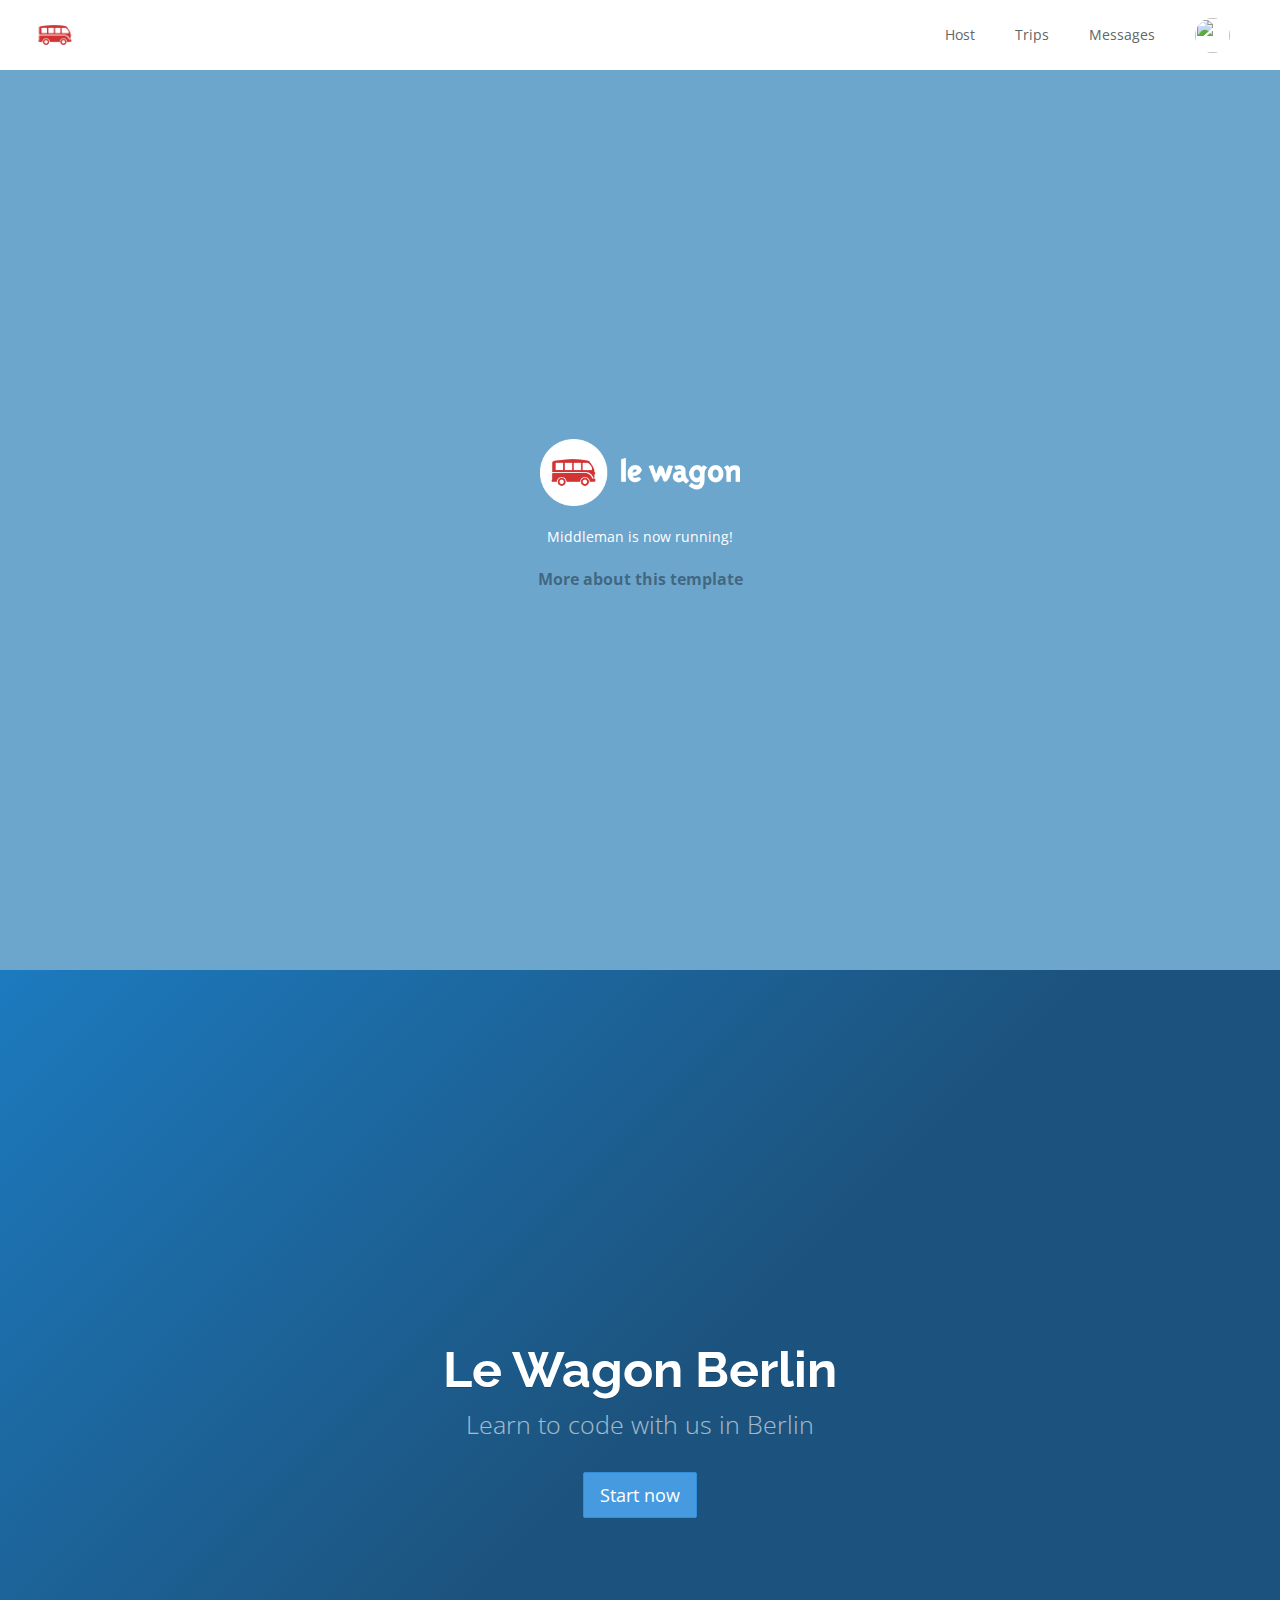
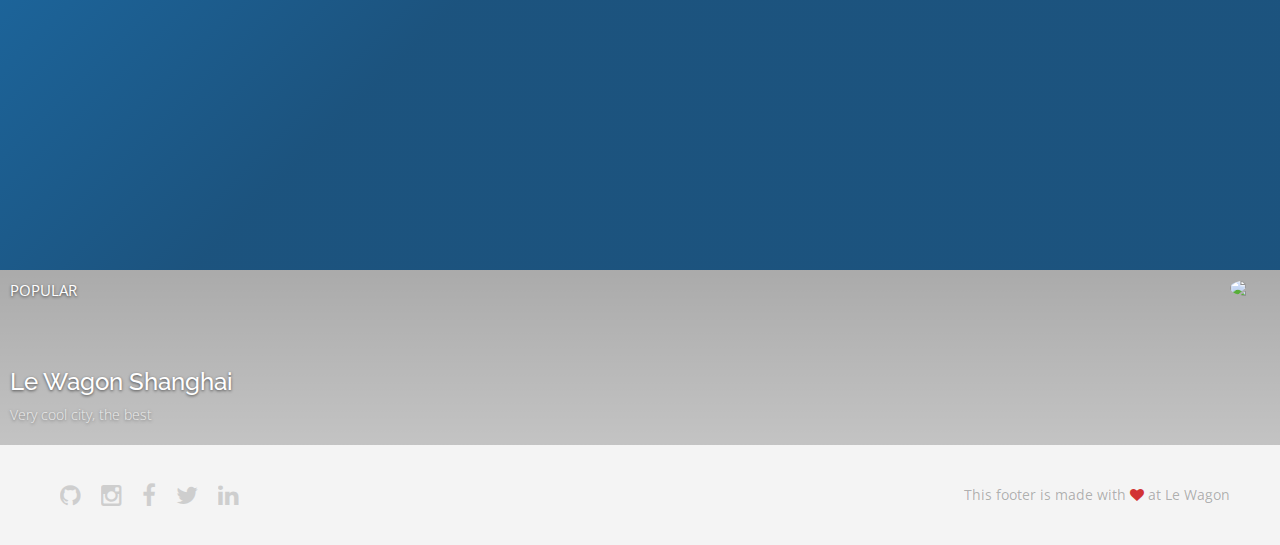
==== commit 6e0329fc: "Automated commit at 2018-07-30 14:56:44 UTC by middleman-deploy 2.0.0-alpha" ====
--- a/index.html
+++ b/index.html
@@ -6,12 +6,52 @@
     <meta name="viewport"
           content="width=device-width, initial-scale=1, shrink-to-fit=no">
     <!-- Use the title from a page's frontmatter if it has one -->
-    <title>Le Wagon - Middleman</title>
-    <link href="stylesheets/application-3c48b980.css" rel="stylesheet" />
+    <title>Fallait bien un titre</title>
+    <link href="stylesheets/application-53385fc4.css" rel="stylesheet" />
     <script src="javascripts/application-93de88c9.js"></script>
     <link href="images/favicon-f15af148.png" rel="icon" type="image/png" />
   </head>
   <body>
+    <div class="navbar-wagon">
+  <!-- Logo -->
+  <a href="/" class="navbar-wagon-brand">
+    <img src="images/logo-acc9c0ec.png" alt="logo">
+  </a>
+
+  <!-- Right Navigation -->
+  <div class="navbar-wagon-right hidden-xs hidden-sm">
+
+    <a href="" class="navbar-wagon-item navbar-wagon-link">Host</a>
+    <a href="" class="navbar-wagon-item navbar-wagon-link">Trips</a>
+    <a href="" class="navbar-wagon-item navbar-wagon-link">Messages</a>
+
+    <!-- Profile picture with dropdown list -->
+    <div class="navbar-wagon-item">
+      <div class="dropdown">
+        <img src="https://kitt.lewagon.com/placeholder/users/ssaunier" class="avatar dropdown-toggle" id="navbar-wagon-menu" data-toggle="dropdown">
+        <ul class="dropdown-menu dropdown-menu-right navbar-wagon-dropdown-menu">
+          <li><a href="#">Profile</a></li>
+          <li><a href="#">Dashboard</a></li>
+          <li><a href="#">Log Out</a></li>
+          <li><a href="team.html">Buddy</a></li>
+        </ul>
+      </div>
+    </div>
+  </div>
+
+  <!-- Dropdown appearing on mobile only -->
+  <div class="navbar-wagon-item hidden-md hidden-lg">
+    <div class="dropdown">
+      <i class="fa fa-bars dropdown-toggle" data-toggle="dropdown"></i>
+      <ul class="dropdown-menu dropdown-menu-right navbar-wagon-dropdown-menu">
+        <li><a href="#">Host</a></li>
+        <li><a href="#">Trips</a></li>
+        <li><a href="#">Messagese</a></li>
+      </ul>
+    </div>
+  </div>
+</div>
+
     <div id="home">
   <div class="home-content">
     <img src="images/logo-acc9c0ec.png" width="200" alt="Logo" />
@@ -24,5 +64,36 @@
   </div>
 </div>
 
+<div class="banner" style="background-image: linear-gradient(-225deg, rgba(0,101,168,0.6) 0%, rgba(0,36,61,0.6) 50%), url('https://kitt.lewagon.com/placeholder/cities/berlin');">
+  <div class="banner-content">
+    <h1>Le Wagon Berlin</h1>
+    <p>Learn to code with us in Berlin</p>
+    <a class="btn btn-primary btn-lg">Start now</a>
+  </div>
+</div>
+
+<div class="card" style="background-image: linear-gradient(rgba(0,0,0,0.3), rgba(0,0,0,0.2)), url('https://kitt.lewagon.com/placeholder/cities/shanghai');">
+  <div class="card-category">Popular</div>
+  <div class="card-description">
+    <h2>Le Wagon Shanghai</h2>
+    <p>Very cool city, the best</p>
+  </div>
+  <img class="card-user" src="https://kitt.lewagon.com/placeholder/users/tgenaitay">
+  <a class="card-link" href="#" ></a>
+</div>
+
+    <div class="footer">
+  <div class="footer-links">
+    <a href="#"><i class="fa fa-github"></i></a>
+    <a href="#"><i class="fa fa-instagram"></i></a>
+    <a href="#"><i class="fa fa-facebook"></i></a>
+    <a href="#"><i class="fa fa-twitter"></i></a>
+    <a href="#"><i class="fa fa-linkedin"></i></a>
+  </div>
+  <div class="footer-copyright">
+    This footer is made with <i class="fa fa-heart"></i> at Le Wagon
+  </div>
+</div>
+
   </body>
 </html>
--- a/stylesheets/application-53385fc4.css
+++ b/stylesheets/application-53385fc4.css
@@ -0,0 +1,8 @@
+@import url("https://fonts.googleapis.com/css?family=Open+Sans:400,300,700|Raleway:400,100,300,700,500");/*!
+ * Bootstrap v3.3.7 (http://getbootstrap.com)
+ * Copyright 2011-2016 Twitter, Inc.
+ * Licensed under MIT (https://github.com/twbs/bootstrap/blob/master/LICENSE)
+ *//*! normalize.css v3.0.3 | MIT License | github.com/necolas/normalize.css */html{font-family:sans-serif;-ms-text-size-adjust:100%;-webkit-text-size-adjust:100%}body{margin:0}article,aside,details,figcaption,figure,footer,header,hgroup,main,menu,nav,section,summary{display:block}audio,canvas,progress,video{display:inline-block;vertical-align:baseline}audio:not([controls]){display:none;height:0}[hidden],template{display:none}a{background-color:transparent}a:active,a:hover{outline:0}abbr[title]{border-bottom:1px dotted}b,strong{font-weight:bold}dfn{font-style:italic}h1{font-size:2em;margin:0.67em 0}mark{background:#ff0;color:#000}small{font-size:80%}sub,sup{font-size:75%;line-height:0;position:relative;vertical-align:baseline}sup{top:-0.5em}sub{bottom:-0.25em}img{border:0}svg:not(:root){overflow:hidden}figure{margin:1em 40px}hr{-webkit-box-sizing:content-box;box-sizing:content-box;height:0}pre{overflow:auto}code,kbd,pre,samp{font-family:monospace, monospace;font-size:1em}button,input,optgroup,select,textarea{color:inherit;font:inherit;margin:0}button{overflow:visible}button,select{text-transform:none}button,html input[type="button"],input[type="reset"],input[type="submit"]{-webkit-appearance:button;cursor:pointer}button[disabled],html input[disabled]{cursor:default}button::-moz-focus-inner,input::-moz-focus-inner{border:0;padding:0}input{line-height:normal}input[type="checkbox"],input[type="radio"]{-webkit-box-sizing:border-box;box-sizing:border-box;padding:0}input[type="number"]::-webkit-inner-spin-button,input[type="number"]::-webkit-outer-spin-button{height:auto}input[type="search"]{-webkit-appearance:textfield;-webkit-box-sizing:content-box;box-sizing:content-box}input[type="search"]::-webkit-search-cancel-button,input[type="search"]::-webkit-search-decoration{-webkit-appearance:none}fieldset{border:1px solid #c0c0c0;margin:0 2px;padding:0.35em 0.625em 0.75em}legend{border:0;padding:0}textarea{overflow:auto}optgroup{font-weight:bold}table{border-collapse:collapse;border-spacing:0}td,th{padding:0}/*! Source: https://github.com/h5bp/html5-boilerplate/blob/master/src/css/main.css */@media print{*,*:before,*:after{background:transparent !important;color:#000 !important;-webkit-box-shadow:none !important;box-shadow:none !important;text-shadow:none !important}a,a:visited{text-decoration:underline}a[href]:after{content:" (" attr(href) ")"}abbr[title]:after{content:" (" attr(title) ")"}a[href^="#"]:after,a[href^="javascript:"]:after{content:""}pre,blockquote{border:1px solid #999;page-break-inside:avoid}thead{display:table-header-group}tr,img{page-break-inside:avoid}img{max-width:100% !important}p,h2,h3{orphans:3;widows:3}h2,h3{page-break-after:avoid}.navbar{display:none}.btn>.caret,.dropup>.btn>.caret{border-top-color:#000 !important}.label{border:1px solid #000}.table{border-collapse:collapse !important}.table td,.table th{background-color:#fff !important}.table-bordered th,.table-bordered td{border:1px solid #ddd !important}}@font-face{font-family:'Glyphicons Halflings';src:url("../assets/bootstrap/glyphicons-halflings-regular-86b6f62b.eot");src:url("../assets/bootstrap/glyphicons-halflings-regular-86b6f62b.eot?#iefix") format("embedded-opentype"),url("../assets/bootstrap/glyphicons-halflings-regular-ca35b697.woff2") format("woff2"),url("../assets/bootstrap/glyphicons-halflings-regular-278e49a8.woff") format("woff"),url("../assets/bootstrap/glyphicons-halflings-regular-44bc1850.ttf") format("truetype"),url("../assets/bootstrap/glyphicons-halflings-regular-de51a849.svg#glyphicons_halflingsregular") format("svg")}.glyphicon{position:relative;top:1px;display:inline-block;font-family:'Glyphicons Halflings';font-style:normal;font-weight:normal;line-height:1;-webkit-font-smoothing:antialiased;-moz-osx-font-smoothing:grayscale}.glyphicon-asterisk:before{content:"\002a"}.glyphicon-plus:before{content:"\002b"}.glyphicon-euro:before,.glyphicon-eur:before{content:"\20ac"}.glyphicon-minus:before{content:"\2212"}.glyphicon-cloud:before{content:"\2601"}.glyphicon-envelope:before{content:"\2709"}.glyphicon-pencil:before{content:"\270f"}.glyphicon-glass:before{content:"\e001"}.glyphicon-music:before{content:"\e002"}.glyphicon-search:before{content:"\e003"}.glyphicon-heart:before{content:"\e005"}.glyphicon-star:before{content:"\e006"}.glyphicon-star-empty:before{content:"\e007"}.glyphicon-user:before{content:"\e008"}.glyphicon-film:before{content:"\e009"}.glyphicon-th-large:before{content:"\e010"}.glyphicon-th:before{content:"\e011"}.glyphicon-th-list:before{content:"\e012"}.glyphicon-ok:before{content:"\e013"}.glyphicon-remove:before{content:"\e014"}.glyphicon-zoom-in:before{content:"\e015"}.glyphicon-zoom-out:before{content:"\e016"}.glyphicon-off:before{content:"\e017"}.glyphicon-signal:before{content:"\e018"}.glyphicon-cog:before{content:"\e019"}.glyphicon-trash:before{content:"\e020"}.glyphicon-home:before{content:"\e021"}.glyphicon-file:before{content:"\e022"}.glyphicon-time:before{content:"\e023"}.glyphicon-road:before{content:"\e024"}.glyphicon-download-alt:before{content:"\e025"}.glyphicon-download:before{content:"\e026"}.glyphicon-upload:before{content:"\e027"}.glyphicon-inbox:before{content:"\e028"}.glyphicon-play-circle:before{content:"\e029"}.glyphicon-repeat:before{content:"\e030"}.glyphicon-refresh:before{content:"\e031"}.glyphicon-list-alt:before{content:"\e032"}.glyphicon-lock:before{content:"\e033"}.glyphicon-flag:before{content:"\e034"}.glyphicon-headphones:before{content:"\e035"}.glyphicon-volume-off:before{content:"\e036"}.glyphicon-volume-down:before{content:"\e037"}.glyphicon-volume-up:before{content:"\e038"}.glyphicon-qrcode:before{content:"\e039"}.glyphicon-barcode:before{content:"\e040"}.glyphicon-tag:before{content:"\e041"}.glyphicon-tags:before{content:"\e042"}.glyphicon-book:before{content:"\e043"}.glyphicon-bookmark:before{content:"\e044"}.glyphicon-print:before{content:"\e045"}.glyphicon-camera:before{content:"\e046"}.glyphicon-font:before{content:"\e047"}.glyphicon-bold:before{content:"\e048"}.glyphicon-italic:before{content:"\e049"}.glyphicon-text-height:before{content:"\e050"}.glyphicon-text-width:before{content:"\e051"}.glyphicon-align-left:before{content:"\e052"}.glyphicon-align-center:before{content:"\e053"}.glyphicon-align-right:before{content:"\e054"}.glyphicon-align-justify:before{content:"\e055"}.glyphicon-list:before{content:"\e056"}.glyphicon-indent-left:before{content:"\e057"}.glyphicon-indent-right:before{content:"\e058"}.glyphicon-facetime-video:before{content:"\e059"}.glyphicon-picture:before{content:"\e060"}.glyphicon-map-marker:before{content:"\e062"}.glyphicon-adjust:before{content:"\e063"}.glyphicon-tint:before{content:"\e064"}.glyphicon-edit:before{content:"\e065"}.glyphicon-share:before{content:"\e066"}.glyphicon-check:before{content:"\e067"}.glyphicon-move:before{content:"\e068"}.glyphicon-step-backward:before{content:"\e069"}.glyphicon-fast-backward:before{content:"\e070"}.glyphicon-backward:before{content:"\e071"}.glyphicon-play:before{content:"\e072"}.glyphicon-pause:before{content:"\e073"}.glyphicon-stop:before{content:"\e074"}.glyphicon-forward:before{content:"\e075"}.glyphicon-fast-forward:before{content:"\e076"}.glyphicon-step-forward:before{content:"\e077"}.glyphicon-eject:before{content:"\e078"}.glyphicon-chevron-left:before{content:"\e079"}.glyphicon-chevron-right:before{content:"\e080"}.glyphicon-plus-sign:before{content:"\e081"}.glyphicon-minus-sign:before{content:"\e082"}.glyphicon-remove-sign:before{content:"\e083"}.glyphicon-ok-sign:before{content:"\e084"}.glyphicon-question-sign:before{content:"\e085"}.glyphicon-info-sign:before{content:"\e086"}.glyphicon-screenshot:before{content:"\e087"}.glyphicon-remove-circle:before{content:"\e088"}.glyphicon-ok-circle:before{content:"\e089"}.glyphicon-ban-circle:before{content:"\e090"}.glyphicon-arrow-left:before{content:"\e091"}.glyphicon-arrow-right:before{content:"\e092"}.glyphicon-arrow-up:before{content:"\e093"}.glyphicon-arrow-down:before{content:"\e094"}.glyphicon-share-alt:before{content:"\e095"}.glyphicon-resize-full:before{content:"\e096"}.glyphicon-resize-small:before{content:"\e097"}.glyphicon-exclamation-sign:before{content:"\e101"}.glyphicon-gift:before{content:"\e102"}.glyphicon-leaf:before{content:"\e103"}.glyphicon-fire:before{content:"\e104"}.glyphicon-eye-open:before{content:"\e105"}.glyphicon-eye-close:before{content:"\e106"}.glyphicon-warning-sign:before{content:"\e107"}.glyphicon-plane:before{content:"\e108"}.glyphicon-calendar:before{content:"\e109"}.glyphicon-random:before{content:"\e110"}.glyphicon-comment:before{content:"\e111"}.glyphicon-magnet:before{content:"\e112"}.glyphicon-chevron-up:before{content:"\e113"}.glyphicon-chevron-down:before{content:"\e114"}.glyphicon-retweet:before{content:"\e115"}.glyphicon-shopping-cart:before{content:"\e116"}.glyphicon-folder-close:before{content:"\e117"}.glyphicon-folder-open:before{content:"\e118"}.glyphicon-resize-vertical:before{content:"\e119"}.glyphicon-resize-horizontal:before{content:"\e120"}.glyphicon-hdd:before{content:"\e121"}.glyphicon-bullhorn:before{content:"\e122"}.glyphicon-bell:before{content:"\e123"}.glyphicon-certificate:before{content:"\e124"}.glyphicon-thumbs-up:before{content:"\e125"}.glyphicon-thumbs-down:before{content:"\e126"}.glyphicon-hand-right:before{content:"\e127"}.glyphicon-hand-left:before{content:"\e128"}.glyphicon-hand-up:before{content:"\e129"}.glyphicon-hand-down:before{content:"\e130"}.glyphicon-circle-arrow-right:before{content:"\e131"}.glyphicon-circle-arrow-left:before{content:"\e132"}.glyphicon-circle-arrow-up:before{content:"\e133"}.glyphicon-circle-arrow-down:before{content:"\e134"}.glyphicon-globe:before{content:"\e135"}.glyphicon-wrench:before{content:"\e136"}.glyphicon-tasks:before{content:"\e137"}.glyphicon-filter:before{content:"\e138"}.glyphicon-briefcase:before{content:"\e139"}.glyphicon-fullscreen:before{content:"\e140"}.glyphicon-dashboard:before{content:"\e141"}.glyphicon-paperclip:before{content:"\e142"}.glyphicon-heart-empty:before{content:"\e143"}.glyphicon-link:before{content:"\e144"}.glyphicon-phone:before{content:"\e145"}.glyphicon-pushpin:before{content:"\e146"}.glyphicon-usd:before{content:"\e148"}.glyphicon-gbp:before{content:"\e149"}.glyphicon-sort:before{content:"\e150"}.glyphicon-sort-by-alphabet:before{content:"\e151"}.glyphicon-sort-by-alphabet-alt:before{content:"\e152"}.glyphicon-sort-by-order:before{content:"\e153"}.glyphicon-sort-by-order-alt:before{content:"\e154"}.glyphicon-sort-by-attributes:before{content:"\e155"}.glyphicon-sort-by-attributes-alt:before{content:"\e156"}.glyphicon-unchecked:before{content:"\e157"}.glyphicon-expand:before{content:"\e158"}.glyphicon-collapse-down:before{content:"\e159"}.glyphicon-collapse-up:before{content:"\e160"}.glyphicon-log-in:before{content:"\e161"}.glyphicon-flash:before{content:"\e162"}.glyphicon-log-out:before{content:"\e163"}.glyphicon-new-window:before{content:"\e164"}.glyphicon-record:before{content:"\e165"}.glyphicon-save:before{content:"\e166"}.glyphicon-open:before{content:"\e167"}.glyphicon-saved:before{content:"\e168"}.glyphicon-import:before{content:"\e169"}.glyphicon-export:before{content:"\e170"}.glyphicon-send:before{content:"\e171"}.glyphicon-floppy-disk:before{content:"\e172"}.glyphicon-floppy-saved:before{content:"\e173"}.glyphicon-floppy-remove:before{content:"\e174"}.glyphicon-floppy-save:before{content:"\e175"}.glyphicon-floppy-open:before{content:"\e176"}.glyphicon-credit-card:before{content:"\e177"}.glyphicon-transfer:before{content:"\e178"}.glyphicon-cutlery:before{content:"\e179"}.glyphicon-header:before{content:"\e180"}.glyphicon-compressed:before{content:"\e181"}.glyphicon-earphone:before{content:"\e182"}.glyphicon-phone-alt:before{content:"\e183"}.glyphicon-tower:before{content:"\e184"}.glyphicon-stats:before{content:"\e185"}.glyphicon-sd-video:before{content:"\e186"}.glyphicon-hd-video:before{content:"\e187"}.glyphicon-subtitles:before{content:"\e188"}.glyphicon-sound-stereo:before{content:"\e189"}.glyphicon-sound-dolby:before{content:"\e190"}.glyphicon-sound-5-1:before{content:"\e191"}.glyphicon-sound-6-1:before{content:"\e192"}.glyphicon-sound-7-1:before{content:"\e193"}.glyphicon-copyright-mark:before{content:"\e194"}.glyphicon-registration-mark:before{content:"\e195"}.glyphicon-cloud-download:before{content:"\e197"}.glyphicon-cloud-upload:before{content:"\e198"}.glyphicon-tree-conifer:before{content:"\e199"}.glyphicon-tree-deciduous:before{content:"\e200"}.glyphicon-cd:before{content:"\e201"}.glyphicon-save-file:before{content:"\e202"}.glyphicon-open-file:before{content:"\e203"}.glyphicon-level-up:before{content:"\e204"}.glyphicon-copy:before{content:"\e205"}.glyphicon-paste:before{content:"\e206"}.glyphicon-alert:before{content:"\e209"}.glyphicon-equalizer:before{content:"\e210"}.glyphicon-king:before{content:"\e211"}.glyphicon-queen:before{content:"\e212"}.glyphicon-pawn:before{content:"\e213"}.glyphicon-bishop:before{content:"\e214"}.glyphicon-knight:before{content:"\e215"}.glyphicon-baby-formula:before{content:"\e216"}.glyphicon-tent:before{content:"\26fa"}.glyphicon-blackboard:before{content:"\e218"}.glyphicon-bed:before{content:"\e219"}.glyphicon-apple:before{content:"\f8ff"}.glyphicon-erase:before{content:"\e221"}.glyphicon-hourglass:before{content:"\231b"}.glyphicon-lamp:before{content:"\e223"}.glyphicon-duplicate:before{content:"\e224"}.glyphicon-piggy-bank:before{content:"\e225"}.glyphicon-scissors:before{content:"\e226"}.glyphicon-bitcoin:before{content:"\e227"}.glyphicon-btc:before{content:"\e227"}.glyphicon-xbt:before{content:"\e227"}.glyphicon-yen:before{content:"\00a5"}.glyphicon-jpy:before{content:"\00a5"}.glyphicon-ruble:before{content:"\20bd"}.glyphicon-rub:before{content:"\20bd"}.glyphicon-scale:before{content:"\e230"}.glyphicon-ice-lolly:before{content:"\e231"}.glyphicon-ice-lolly-tasted:before{content:"\e232"}.glyphicon-education:before{content:"\e233"}.glyphicon-option-horizontal:before{content:"\e234"}.glyphicon-option-vertical:before{content:"\e235"}.glyphicon-menu-hamburger:before{content:"\e236"}.glyphicon-modal-window:before{content:"\e237"}.glyphicon-oil:before{content:"\e238"}.glyphicon-grain:before{content:"\e239"}.glyphicon-sunglasses:before{content:"\e240"}.glyphicon-text-size:before{content:"\e241"}.glyphicon-text-color:before{content:"\e242"}.glyphicon-text-background:before{content:"\e243"}.glyphicon-object-align-top:before{content:"\e244"}.glyphicon-object-align-bottom:before{content:"\e245"}.glyphicon-object-align-horizontal:before{content:"\e246"}.glyphicon-object-align-left:before{content:"\e247"}.glyphicon-object-align-vertical:before{content:"\e248"}.glyphicon-object-align-right:before{content:"\e249"}.glyphicon-triangle-right:before{content:"\e250"}.glyphicon-triangle-left:before{content:"\e251"}.glyphicon-triangle-bottom:before{content:"\e252"}.glyphicon-triangle-top:before{content:"\e253"}.glyphicon-console:before{content:"\e254"}.glyphicon-superscript:before{content:"\e255"}.glyphicon-subscript:before{content:"\e256"}.glyphicon-menu-left:before{content:"\e257"}.glyphicon-menu-right:before{content:"\e258"}.glyphicon-menu-down:before{content:"\e259"}.glyphicon-menu-up:before{content:"\e260"}*{-webkit-box-sizing:border-box;box-sizing:border-box}*:before,*:after{-webkit-box-sizing:border-box;box-sizing:border-box}html{font-size:10px;-webkit-tap-highlight-color:transparent}body{font-family:"Open Sans", "Helvetica", "sans-serif";font-size:14px;line-height:1.42857143;color:#d65f5f;background-color:#F4F4F4}input,button,select,textarea{font-family:inherit;font-size:inherit;line-height:inherit}a{color:#469AE0;text-decoration:none}a:hover,a:focus{color:#1f74ba;text-decoration:underline}a:focus{outline:5px auto -webkit-focus-ring-color;outline-offset:-2px}figure{margin:0}img{vertical-align:middle}.img-responsive{display:block;max-width:100%;height:auto}.img-rounded{border-radius:2px}.img-thumbnail{padding:4px;line-height:1.42857143;background-color:#F4F4F4;border:1px solid #ddd;border-radius:2px;-webkit-transition:all 0.2s ease-in-out;transition:all 0.2s ease-in-out;display:inline-block;max-width:100%;height:auto}.img-circle{border-radius:50%}hr{margin-top:20px;margin-bottom:20px;border:0;border-top:1px solid white}.sr-only{position:absolute;width:1px;height:1px;margin:-1px;padding:0;overflow:hidden;clip:rect(0, 0, 0, 0);border:0}.sr-only-focusable:active,.sr-only-focusable:focus{position:static;width:auto;height:auto;margin:0;overflow:visible;clip:auto}[role="button"]{cursor:pointer}h1,h2,h3,h4,h5,h6,.h1,.h2,.h3,.h4,.h5,.h6{font-family:"Raleway", "Helvetica", "sans-serif";font-weight:500;line-height:1.1;color:inherit}h1 small,h1 .small,h2 small,h2 .small,h3 small,h3 .small,h4 small,h4 .small,h5 small,h5 .small,h6 small,h6 .small,.h1 small,.h1 .small,.h2 small,.h2 .small,.h3 small,.h3 .small,.h4 small,.h4 .small,.h5 small,.h5 .small,.h6 small,.h6 .small{font-weight:normal;line-height:1;color:#f2cbcb}h1,.h1,h2,.h2,h3,.h3{margin-top:20px;margin-bottom:10px}h1 small,h1 .small,.h1 small,.h1 .small,h2 small,h2 .small,.h2 small,.h2 .small,h3 small,h3 .small,.h3 small,.h3 .small{font-size:65%}h4,.h4,h5,.h5,h6,.h6{margin-top:10px;margin-bottom:10px}h4 small,h4 .small,.h4 small,.h4 .small,h5 small,h5 .small,.h5 small,.h5 .small,h6 small,h6 .small,.h6 small,.h6 .small{font-size:75%}h1,.h1{font-size:36px}h2,.h2{font-size:30px}h3,.h3{font-size:24px}h4,.h4{font-size:18px}h5,.h5{font-size:14px}h6,.h6{font-size:12px}p{margin:0 0 10px}.lead{margin-bottom:20px;font-size:16px;font-weight:300;line-height:1.4}@media (min-width: 768px){.lead{font-size:21px}}small,.small{font-size:85%}mark,.mark{background-color:#fcf8e3;padding:.2em}.text-left{text-align:left}.text-right{text-align:right}.text-center{text-align:center}.text-justify{text-align:justify}.text-nowrap{white-space:nowrap}.text-lowercase{text-transform:lowercase}.text-uppercase,.initialism{text-transform:uppercase}.text-capitalize{text-transform:capitalize}.text-muted{color:#f2cbcb}.text-primary{color:#469AE0}a.text-primary:hover,a.text-primary:focus{color:#2381d0}.text-success{color:#3c763d}a.text-success:hover,a.text-success:focus{color:#2b542c}.text-info{color:#31708f}a.text-info:hover,a.text-info:focus{color:#245269}.text-warning{color:#8a6d3b}a.text-warning:hover,a.text-warning:focus{color:#66512c}.text-danger{color:#a94442}a.text-danger:hover,a.text-danger:focus{color:#843534}.bg-primary{color:#fff}.bg-primary{background-color:#469AE0}a.bg-primary:hover,a.bg-primary:focus{background-color:#2381d0}.bg-success{background-color:#dff0d8}a.bg-success:hover,a.bg-success:focus{background-color:#c1e2b3}.bg-info{background-color:#d9edf7}a.bg-info:hover,a.bg-info:focus{background-color:#afd9ee}.bg-warning{background-color:#fcf8e3}a.bg-warning:hover,a.bg-warning:focus{background-color:#f7ecb5}.bg-danger{background-color:#f2dede}a.bg-danger:hover,a.bg-danger:focus{background-color:#e4b9b9}.page-header{padding-bottom:9px;margin:40px 0 20px;border-bottom:1px solid white}ul,ol{margin-top:0;margin-bottom:10px}ul ul,ul ol,ol ul,ol ol{margin-bottom:0}.list-unstyled{padding-left:0;list-style:none}.list-inline{padding-left:0;list-style:none;margin-left:-5px}.list-inline>li{display:inline-block;padding-left:5px;padding-right:5px}dl{margin-top:0;margin-bottom:20px}dt,dd{line-height:1.42857143}dt{font-weight:bold}dd{margin-left:0}.dl-horizontal dd:before,.dl-horizontal dd:after{content:" ";display:table}.dl-horizontal dd:after{clear:both}@media (min-width: 768px){.dl-horizontal dt{float:left;width:160px;clear:left;text-align:right;overflow:hidden;text-overflow:ellipsis;white-space:nowrap}.dl-horizontal dd{margin-left:180px}}abbr[title],abbr[data-original-title]{cursor:help;border-bottom:1px dotted #f2cbcb}.initialism{font-size:90%}blockquote{padding:10px 20px;margin:0 0 20px;font-size:17.5px;border-left:5px solid white}blockquote p:last-child,blockquote ul:last-child,blockquote ol:last-child{margin-bottom:0}blockquote footer,blockquote small,blockquote .small{display:block;font-size:80%;line-height:1.42857143;color:#f2cbcb}blockquote footer:before,blockquote small:before,blockquote .small:before{content:'\2014 \00A0'}.blockquote-reverse,blockquote.pull-right{padding-right:15px;padding-left:0;border-right:5px solid white;border-left:0;text-align:right}.blockquote-reverse footer:before,.blockquote-reverse small:before,.blockquote-reverse .small:before,blockquote.pull-right footer:before,blockquote.pull-right small:before,blockquote.pull-right .small:before{content:''}.blockquote-reverse footer:after,.blockquote-reverse small:after,.blockquote-reverse .small:after,blockquote.pull-right footer:after,blockquote.pull-right small:after,blockquote.pull-right .small:after{content:'\00A0 \2014'}address{margin-bottom:20px;font-style:normal;line-height:1.42857143}code,kbd,pre,samp{font-family:Menlo, Monaco, Consolas, "Courier New", monospace}code{padding:2px 4px;font-size:90%;color:#c7254e;background-color:#f9f2f4;border-radius:2px}kbd{padding:2px 4px;font-size:90%;color:#fff;background-color:#333;border-radius:2px;-webkit-box-shadow:inset 0 -1px 0 rgba(0,0,0,0.25);box-shadow:inset 0 -1px 0 rgba(0,0,0,0.25)}kbd kbd{padding:0;font-size:100%;font-weight:bold;-webkit-box-shadow:none;box-shadow:none}pre{display:block;padding:9.5px;margin:0 0 10px;font-size:13px;line-height:1.42857143;word-break:break-all;word-wrap:break-word;color:#d65f5f;background-color:#f5f5f5;border:1px solid #ccc;border-radius:2px}pre code{padding:0;font-size:inherit;color:inherit;white-space:pre-wrap;background-color:transparent;border-radius:0}.pre-scrollable{max-height:340px;overflow-y:scroll}.container{margin-right:auto;margin-left:auto;padding-left:15px;padding-right:15px}.container:before,.container:after{content:" ";display:table}.container:after{clear:both}@media (min-width: 768px){.container{width:750px}}@media (min-width: 992px){.container{width:970px}}@media (min-width: 1200px){.container{width:1170px}}.container-fluid{margin-right:auto;margin-left:auto;padding-left:15px;padding-right:15px}.container-fluid:before,.container-fluid:after{content:" ";display:table}.container-fluid:after{clear:both}.row{margin-left:-15px;margin-right:-15px}.row:before,.row:after{content:" ";display:table}.row:after{clear:both}.col-xs-1,.col-sm-1,.col-md-1,.col-lg-1,.col-xs-2,.col-sm-2,.col-md-2,.col-lg-2,.col-xs-3,.col-sm-3,.col-md-3,.col-lg-3,.col-xs-4,.col-sm-4,.col-md-4,.col-lg-4,.col-xs-5,.col-sm-5,.col-md-5,.col-lg-5,.col-xs-6,.col-sm-6,.col-md-6,.col-lg-6,.col-xs-7,.col-sm-7,.col-md-7,.col-lg-7,.col-xs-8,.col-sm-8,.col-md-8,.col-lg-8,.col-xs-9,.col-sm-9,.col-md-9,.col-lg-9,.col-xs-10,.col-sm-10,.col-md-10,.col-lg-10,.col-xs-11,.col-sm-11,.col-md-11,.col-lg-11,.col-xs-12,.col-sm-12,.col-md-12,.col-lg-12{position:relative;min-height:1px;padding-left:15px;padding-right:15px}.col-xs-1,.col-xs-2,.col-xs-3,.col-xs-4,.col-xs-5,.col-xs-6,.col-xs-7,.col-xs-8,.col-xs-9,.col-xs-10,.col-xs-11,.col-xs-12{float:left}.col-xs-1{width:8.33333333%}.col-xs-2{width:16.66666667%}.col-xs-3{width:25%}.col-xs-4{width:33.33333333%}.col-xs-5{width:41.66666667%}.col-xs-6{width:50%}.col-xs-7{width:58.33333333%}.col-xs-8{width:66.66666667%}.col-xs-9{width:75%}.col-xs-10{width:83.33333333%}.col-xs-11{width:91.66666667%}.col-xs-12{width:100%}.col-xs-pull-0{right:auto}.col-xs-pull-1{right:8.33333333%}.col-xs-pull-2{right:16.66666667%}.col-xs-pull-3{right:25%}.col-xs-pull-4{right:33.33333333%}.col-xs-pull-5{right:41.66666667%}.col-xs-pull-6{right:50%}.col-xs-pull-7{right:58.33333333%}.col-xs-pull-8{right:66.66666667%}.col-xs-pull-9{right:75%}.col-xs-pull-10{right:83.33333333%}.col-xs-pull-11{right:91.66666667%}.col-xs-pull-12{right:100%}.col-xs-push-0{left:auto}.col-xs-push-1{left:8.33333333%}.col-xs-push-2{left:16.66666667%}.col-xs-push-3{left:25%}.col-xs-push-4{left:33.33333333%}.col-xs-push-5{left:41.66666667%}.col-xs-push-6{left:50%}.col-xs-push-7{left:58.33333333%}.col-xs-push-8{left:66.66666667%}.col-xs-push-9{left:75%}.col-xs-push-10{left:83.33333333%}.col-xs-push-11{left:91.66666667%}.col-xs-push-12{left:100%}.col-xs-offset-0{margin-left:0%}.col-xs-offset-1{margin-left:8.33333333%}.col-xs-offset-2{margin-left:16.66666667%}.col-xs-offset-3{margin-left:25%}.col-xs-offset-4{margin-left:33.33333333%}.col-xs-offset-5{margin-left:41.66666667%}.col-xs-offset-6{margin-left:50%}.col-xs-offset-7{margin-left:58.33333333%}.col-xs-offset-8{margin-left:66.66666667%}.col-xs-offset-9{margin-left:75%}.col-xs-offset-10{margin-left:83.33333333%}.col-xs-offset-11{margin-left:91.66666667%}.col-xs-offset-12{margin-left:100%}@media (min-width: 768px){.col-sm-1,.col-sm-2,.col-sm-3,.col-sm-4,.col-sm-5,.col-sm-6,.col-sm-7,.col-sm-8,.col-sm-9,.col-sm-10,.col-sm-11,.col-sm-12{float:left}.col-sm-1{width:8.33333333%}.col-sm-2{width:16.66666667%}.col-sm-3{width:25%}.col-sm-4{width:33.33333333%}.col-sm-5{width:41.66666667%}.col-sm-6{width:50%}.col-sm-7{width:58.33333333%}.col-sm-8{width:66.66666667%}.col-sm-9{width:75%}.col-sm-10{width:83.33333333%}.col-sm-11{width:91.66666667%}.col-sm-12{width:100%}.col-sm-pull-0{right:auto}.col-sm-pull-1{right:8.33333333%}.col-sm-pull-2{right:16.66666667%}.col-sm-pull-3{right:25%}.col-sm-pull-4{right:33.33333333%}.col-sm-pull-5{right:41.66666667%}.col-sm-pull-6{right:50%}.col-sm-pull-7{right:58.33333333%}.col-sm-pull-8{right:66.66666667%}.col-sm-pull-9{right:75%}.col-sm-pull-10{right:83.33333333%}.col-sm-pull-11{right:91.66666667%}.col-sm-pull-12{right:100%}.col-sm-push-0{left:auto}.col-sm-push-1{left:8.33333333%}.col-sm-push-2{left:16.66666667%}.col-sm-push-3{left:25%}.col-sm-push-4{left:33.33333333%}.col-sm-push-5{left:41.66666667%}.col-sm-push-6{left:50%}.col-sm-push-7{left:58.33333333%}.col-sm-push-8{left:66.66666667%}.col-sm-push-9{left:75%}.col-sm-push-10{left:83.33333333%}.col-sm-push-11{left:91.66666667%}.col-sm-push-12{left:100%}.col-sm-offset-0{margin-left:0%}.col-sm-offset-1{margin-left:8.33333333%}.col-sm-offset-2{margin-left:16.66666667%}.col-sm-offset-3{margin-left:25%}.col-sm-offset-4{margin-left:33.33333333%}.col-sm-offset-5{margin-left:41.66666667%}.col-sm-offset-6{margin-left:50%}.col-sm-offset-7{margin-left:58.33333333%}.col-sm-offset-8{margin-left:66.66666667%}.col-sm-offset-9{margin-left:75%}.col-sm-offset-10{margin-left:83.33333333%}.col-sm-offset-11{margin-left:91.66666667%}.col-sm-offset-12{margin-left:100%}}@media (min-width: 992px){.col-md-1,.col-md-2,.col-md-3,.col-md-4,.col-md-5,.col-md-6,.col-md-7,.col-md-8,.col-md-9,.col-md-10,.col-md-11,.col-md-12{float:left}.col-md-1{width:8.33333333%}.col-md-2{width:16.66666667%}.col-md-3{width:25%}.col-md-4{width:33.33333333%}.col-md-5{width:41.66666667%}.col-md-6{width:50%}.col-md-7{width:58.33333333%}.col-md-8{width:66.66666667%}.col-md-9{width:75%}.col-md-10{width:83.33333333%}.col-md-11{width:91.66666667%}.col-md-12{width:100%}.col-md-pull-0{right:auto}.col-md-pull-1{right:8.33333333%}.col-md-pull-2{right:16.66666667%}.col-md-pull-3{right:25%}.col-md-pull-4{right:33.33333333%}.col-md-pull-5{right:41.66666667%}.col-md-pull-6{right:50%}.col-md-pull-7{right:58.33333333%}.col-md-pull-8{right:66.66666667%}.col-md-pull-9{right:75%}.col-md-pull-10{right:83.33333333%}.col-md-pull-11{right:91.66666667%}.col-md-pull-12{right:100%}.col-md-push-0{left:auto}.col-md-push-1{left:8.33333333%}.col-md-push-2{left:16.66666667%}.col-md-push-3{left:25%}.col-md-push-4{left:33.33333333%}.col-md-push-5{left:41.66666667%}.col-md-push-6{left:50%}.col-md-push-7{left:58.33333333%}.col-md-push-8{left:66.66666667%}.col-md-push-9{left:75%}.col-md-push-10{left:83.33333333%}.col-md-push-11{left:91.66666667%}.col-md-push-12{left:100%}.col-md-offset-0{margin-left:0%}.col-md-offset-1{margin-left:8.33333333%}.col-md-offset-2{margin-left:16.66666667%}.col-md-offset-3{margin-left:25%}.col-md-offset-4{margin-left:33.33333333%}.col-md-offset-5{margin-left:41.66666667%}.col-md-offset-6{margin-left:50%}.col-md-offset-7{margin-left:58.33333333%}.col-md-offset-8{margin-left:66.66666667%}.col-md-offset-9{margin-left:75%}.col-md-offset-10{margin-left:83.33333333%}.col-md-offset-11{margin-left:91.66666667%}.col-md-offset-12{margin-left:100%}}@media (min-width: 1200px){.col-lg-1,.col-lg-2,.col-lg-3,.col-lg-4,.col-lg-5,.col-lg-6,.col-lg-7,.col-lg-8,.col-lg-9,.col-lg-10,.col-lg-11,.col-lg-12{float:left}.col-lg-1{width:8.33333333%}.col-lg-2{width:16.66666667%}.col-lg-3{width:25%}.col-lg-4{width:33.33333333%}.col-lg-5{width:41.66666667%}.col-lg-6{width:50%}.col-lg-7{width:58.33333333%}.col-lg-8{width:66.66666667%}.col-lg-9{width:75%}.col-lg-10{width:83.33333333%}.col-lg-11{width:91.66666667%}.col-lg-12{width:100%}.col-lg-pull-0{right:auto}.col-lg-pull-1{right:8.33333333%}.col-lg-pull-2{right:16.66666667%}.col-lg-pull-3{right:25%}.col-lg-pull-4{right:33.33333333%}.col-lg-pull-5{right:41.66666667%}.col-lg-pull-6{right:50%}.col-lg-pull-7{right:58.33333333%}.col-lg-pull-8{right:66.66666667%}.col-lg-pull-9{right:75%}.col-lg-pull-10{right:83.33333333%}.col-lg-pull-11{right:91.66666667%}.col-lg-pull-12{right:100%}.col-lg-push-0{left:auto}.col-lg-push-1{left:8.33333333%}.col-lg-push-2{left:16.66666667%}.col-lg-push-3{left:25%}.col-lg-push-4{left:33.33333333%}.col-lg-push-5{left:41.66666667%}.col-lg-push-6{left:50%}.col-lg-push-7{left:58.33333333%}.col-lg-push-8{left:66.66666667%}.col-lg-push-9{left:75%}.col-lg-push-10{left:83.33333333%}.col-lg-push-11{left:91.66666667%}.col-lg-push-12{left:100%}.col-lg-offset-0{margin-left:0%}.col-lg-offset-1{margin-left:8.33333333%}.col-lg-offset-2{margin-left:16.66666667%}.col-lg-offset-3{margin-left:25%}.col-lg-offset-4{margin-left:33.33333333%}.col-lg-offset-5{margin-left:41.66666667%}.col-lg-offset-6{margin-left:50%}.col-lg-offset-7{margin-left:58.33333333%}.col-lg-offset-8{margin-left:66.66666667%}.col-lg-offset-9{margin-left:75%}.col-lg-offset-10{margin-left:83.33333333%}.col-lg-offset-11{margin-left:91.66666667%}.col-lg-offset-12{margin-left:100%}}table{background-color:transparent}caption{padding-top:8px;padding-bottom:8px;color:#f2cbcb;text-align:left}th{text-align:left}.table{width:100%;max-width:100%;margin-bottom:20px}.table>thead>tr>th,.table>thead>tr>td,.table>tbody>tr>th,.table>tbody>tr>td,.table>tfoot>tr>th,.table>tfoot>tr>td{padding:8px;line-height:1.42857143;vertical-align:top;border-top:1px solid #ddd}.table>thead>tr>th{vertical-align:bottom;border-bottom:2px solid #ddd}.table>caption+thead>tr:first-child>th,.table>caption+thead>tr:first-child>td,.table>colgroup+thead>tr:first-child>th,.table>colgroup+thead>tr:first-child>td,.table>thead:first-child>tr:first-child>th,.table>thead:first-child>tr:first-child>td{border-top:0}.table>tbody+tbody{border-top:2px solid #ddd}.table .table{background-color:#F4F4F4}.table-condensed>thead>tr>th,.table-condensed>thead>tr>td,.table-condensed>tbody>tr>th,.table-condensed>tbody>tr>td,.table-condensed>tfoot>tr>th,.table-condensed>tfoot>tr>td{padding:5px}.table-bordered{border:1px solid #ddd}.table-bordered>thead>tr>th,.table-bordered>thead>tr>td,.table-bordered>tbody>tr>th,.table-bordered>tbody>tr>td,.table-bordered>tfoot>tr>th,.table-bordered>tfoot>tr>td{border:1px solid #ddd}.table-bordered>thead>tr>th,.table-bordered>thead>tr>td{border-bottom-width:2px}.table-striped>tbody>tr:nth-of-type(odd){background-color:#f9f9f9}.table-hover>tbody>tr:hover{background-color:#f5f5f5}table col[class*="col-"]{position:static;float:none;display:table-column}table td[class*="col-"],table th[class*="col-"]{position:static;float:none;display:table-cell}.table>thead>tr>td.active,.table>thead>tr>th.active,.table>thead>tr.active>td,.table>thead>tr.active>th,.table>tbody>tr>td.active,.table>tbody>tr>th.active,.table>tbody>tr.active>td,.table>tbody>tr.active>th,.table>tfoot>tr>td.active,.table>tfoot>tr>th.active,.table>tfoot>tr.active>td,.table>tfoot>tr.active>th{background-color:#f5f5f5}.table-hover>tbody>tr>td.active:hover,.table-hover>tbody>tr>th.active:hover,.table-hover>tbody>tr.active:hover>td,.table-hover>tbody>tr:hover>.active,.table-hover>tbody>tr.active:hover>th{background-color:#e8e8e8}.table>thead>tr>td.success,.table>thead>tr>th.success,.table>thead>tr.success>td,.table>thead>tr.success>th,.table>tbody>tr>td.success,.table>tbody>tr>th.success,.table>tbody>tr.success>td,.table>tbody>tr.success>th,.table>tfoot>tr>td.success,.table>tfoot>tr>th.success,.table>tfoot>tr.success>td,.table>tfoot>tr.success>th{background-color:#dff0d8}.table-hover>tbody>tr>td.success:hover,.table-hover>tbody>tr>th.success:hover,.table-hover>tbody>tr.success:hover>td,.table-hover>tbody>tr:hover>.success,.table-hover>tbody>tr.success:hover>th{background-color:#d0e9c6}.table>thead>tr>td.info,.table>thead>tr>th.info,.table>thead>tr.info>td,.table>thead>tr.info>th,.table>tbody>tr>td.info,.table>tbody>tr>th.info,.table>tbody>tr.info>td,.table>tbody>tr.info>th,.table>tfoot>tr>td.info,.table>tfoot>tr>th.info,.table>tfoot>tr.info>td,.table>tfoot>tr.info>th{background-color:#d9edf7}.table-hover>tbody>tr>td.info:hover,.table-hover>tbody>tr>th.info:hover,.table-hover>tbody>tr.info:hover>td,.table-hover>tbody>tr:hover>.info,.table-hover>tbody>tr.info:hover>th{background-color:#c4e3f3}.table>thead>tr>td.warning,.table>thead>tr>th.warning,.table>thead>tr.warning>td,.table>thead>tr.warning>th,.table>tbody>tr>td.warning,.table>tbody>tr>th.warning,.table>tbody>tr.warning>td,.table>tbody>tr.warning>th,.table>tfoot>tr>td.warning,.table>tfoot>tr>th.warning,.table>tfoot>tr.warning>td,.table>tfoot>tr.warning>th{background-color:#fcf8e3}.table-hover>tbody>tr>td.warning:hover,.table-hover>tbody>tr>th.warning:hover,.table-hover>tbody>tr.warning:hover>td,.table-hover>tbody>tr:hover>.warning,.table-hover>tbody>tr.warning:hover>th{background-color:#faf2cc}.table>thead>tr>td.danger,.table>thead>tr>th.danger,.table>thead>tr.danger>td,.table>thead>tr.danger>th,.table>tbody>tr>td.danger,.table>tbody>tr>th.danger,.table>tbody>tr.danger>td,.table>tbody>tr.danger>th,.table>tfoot>tr>td.danger,.table>tfoot>tr>th.danger,.table>tfoot>tr.danger>td,.table>tfoot>tr.danger>th{background-color:#f2dede}.table-hover>tbody>tr>td.danger:hover,.table-hover>tbody>tr>th.danger:hover,.table-hover>tbody>tr.danger:hover>td,.table-hover>tbody>tr:hover>.danger,.table-hover>tbody>tr.danger:hover>th{background-color:#ebcccc}.table-responsive{overflow-x:auto;min-height:0.01%}@media screen and (max-width: 767px){.table-responsive{width:100%;margin-bottom:15px;overflow-y:hidden;-ms-overflow-style:-ms-autohiding-scrollbar;border:1px solid #ddd}.table-responsive>.table{margin-bottom:0}.table-responsive>.table>thead>tr>th,.table-responsive>.table>thead>tr>td,.table-responsive>.table>tbody>tr>th,.table-responsive>.table>tbody>tr>td,.table-responsive>.table>tfoot>tr>th,.table-responsive>.table>tfoot>tr>td{white-space:nowrap}.table-responsive>.table-bordered{border:0}.table-responsive>.table-bordered>thead>tr>th:first-child,.table-responsive>.table-bordered>thead>tr>td:first-child,.table-responsive>.table-bordered>tbody>tr>th:first-child,.table-responsive>.table-bordered>tbody>tr>td:first-child,.table-responsive>.table-bordered>tfoot>tr>th:first-child,.table-responsive>.table-bordered>tfoot>tr>td:first-child{border-left:0}.table-responsive>.table-bordered>thead>tr>th:last-child,.table-responsive>.table-bordered>thead>tr>td:last-child,.table-responsive>.table-bordered>tbody>tr>th:last-child,.table-responsive>.table-bordered>tbody>tr>td:last-child,.table-responsive>.table-bordered>tfoot>tr>th:last-child,.table-responsive>.table-bordered>tfoot>tr>td:last-child{border-right:0}.table-responsive>.table-bordered>tbody>tr:last-child>th,.table-responsive>.table-bordered>tbody>tr:last-child>td,.table-responsive>.table-bordered>tfoot>tr:last-child>th,.table-responsive>.table-bordered>tfoot>tr:last-child>td{border-bottom:0}}fieldset{padding:0;margin:0;border:0;min-width:0}legend{display:block;width:100%;padding:0;margin-bottom:20px;font-size:21px;line-height:inherit;color:#d65f5f;border:0;border-bottom:1px solid #e5e5e5}label{display:inline-block;max-width:100%;margin-bottom:5px;font-weight:bold}input[type="search"]{-webkit-box-sizing:border-box;box-sizing:border-box}input[type="radio"],input[type="checkbox"]{margin:4px 0 0;margin-top:1px \9;line-height:normal}input[type="file"]{display:block}input[type="range"]{display:block;width:100%}select[multiple],select[size]{height:auto}input[type="file"]:focus,input[type="radio"]:focus,input[type="checkbox"]:focus{outline:5px auto -webkit-focus-ring-color;outline-offset:-2px}output{display:block;padding-top:7px;font-size:14px;line-height:1.42857143;color:#A52A2A}.form-control{display:block;width:100%;height:34px;padding:6px 12px;font-size:14px;line-height:1.42857143;color:#A52A2A;background-color:#fff;background-image:none;border:1px solid #ccc;border-radius:2px;-webkit-box-shadow:inset 0 1px 1px rgba(0,0,0,0.075);box-shadow:inset 0 1px 1px rgba(0,0,0,0.075);-webkit-transition:border-color ease-in-out 0.15s, box-shadow ease-in-out 0.15s;-webkit-transition:border-color ease-in-out 0.15s, -webkit-box-shadow ease-in-out 0.15s;transition:border-color ease-in-out 0.15s, -webkit-box-shadow ease-in-out 0.15s;transition:border-color ease-in-out 0.15s, box-shadow ease-in-out 0.15s;transition:border-color ease-in-out 0.15s, box-shadow ease-in-out 0.15s, -webkit-box-shadow ease-in-out 0.15s}.form-control:focus{border-color:#66afe9;outline:0;-webkit-box-shadow:inset 0 1px 1px rgba(0,0,0,0.075),0 0 8px rgba(102,175,233,0.6);box-shadow:inset 0 1px 1px rgba(0,0,0,0.075),0 0 8px rgba(102,175,233,0.6)}.form-control::-moz-placeholder{color:#999;opacity:1}.form-control:-ms-input-placeholder{color:#999}.form-control::-webkit-input-placeholder{color:#999}.form-control::-ms-expand{border:0;background-color:transparent}.form-control[disabled],.form-control[readonly],fieldset[disabled] .form-control{background-color:white;opacity:1}.form-control[disabled],fieldset[disabled] .form-control{cursor:not-allowed}textarea.form-control{height:auto}input[type="search"]{-webkit-appearance:none}@media screen and (-webkit-min-device-pixel-ratio: 0){input[type="date"].form-control,input[type="time"].form-control,input[type="datetime-local"].form-control,input[type="month"].form-control{line-height:34px}input[type="date"].input-sm,.input-group-sm>input[type="date"].form-control,.input-group-sm>input[type="date"].input-group-addon,.input-group-sm>.input-group-btn>input[type="date"].btn,.input-group-sm input[type="date"],input[type="time"].input-sm,.input-group-sm>input[type="time"].form-control,.input-group-sm>input[type="time"].input-group-addon,.input-group-sm>.input-group-btn>input[type="time"].btn,.input-group-sm input[type="time"],input[type="datetime-local"].input-sm,.input-group-sm>input[type="datetime-local"].form-control,.input-group-sm>input[type="datetime-local"].input-group-addon,.input-group-sm>.input-group-btn>input[type="datetime-local"].btn,.input-group-sm input[type="datetime-local"],input[type="month"].input-sm,.input-group-sm>input[type="month"].form-control,.input-group-sm>input[type="month"].input-group-addon,.input-group-sm>.input-group-btn>input[type="month"].btn,.input-group-sm input[type="month"]{line-height:30px}input[type="date"].input-lg,.input-group-lg>input[type="date"].form-control,.input-group-lg>input[type="date"].input-group-addon,.input-group-lg>.input-group-btn>input[type="date"].btn,.input-group-lg input[type="date"],input[type="time"].input-lg,.input-group-lg>input[type="time"].form-control,.input-group-lg>input[type="time"].input-group-addon,.input-group-lg>.input-group-btn>input[type="time"].btn,.input-group-lg input[type="time"],input[type="datetime-local"].input-lg,.input-group-lg>input[type="datetime-local"].form-control,.input-group-lg>input[type="datetime-local"].input-group-addon,.input-group-lg>.input-group-btn>input[type="datetime-local"].btn,.input-group-lg input[type="datetime-local"],input[type="month"].input-lg,.input-group-lg>input[type="month"].form-control,.input-group-lg>input[type="month"].input-group-addon,.input-group-lg>.input-group-btn>input[type="month"].btn,.input-group-lg input[type="month"]{line-height:46px}}.form-group{margin-bottom:15px}.radio,.checkbox{position:relative;display:block;margin-top:10px;margin-bottom:10px}.radio label,.checkbox label{min-height:20px;padding-left:20px;margin-bottom:0;font-weight:normal;cursor:pointer}.radio input[type="radio"],.radio-inline input[type="radio"],.checkbox input[type="checkbox"],.checkbox-inline input[type="checkbox"]{position:absolute;margin-left:-20px;margin-top:4px \9}.radio+.radio,.checkbox+.checkbox{margin-top:-5px}.radio-inline,.checkbox-inline{position:relative;display:inline-block;padding-left:20px;margin-bottom:0;vertical-align:middle;font-weight:normal;cursor:pointer}.radio-inline+.radio-inline,.checkbox-inline+.checkbox-inline{margin-top:0;margin-left:10px}input[type="radio"][disabled],input[type="radio"].disabled,fieldset[disabled] input[type="radio"],input[type="checkbox"][disabled],input[type="checkbox"].disabled,fieldset[disabled] input[type="checkbox"]{cursor:not-allowed}.radio-inline.disabled,fieldset[disabled] .radio-inline,.checkbox-inline.disabled,fieldset[disabled] .checkbox-inline{cursor:not-allowed}.radio.disabled label,fieldset[disabled] .radio label,.checkbox.disabled label,fieldset[disabled] .checkbox label{cursor:not-allowed}.form-control-static{padding-top:7px;padding-bottom:7px;margin-bottom:0;min-height:34px}.form-control-static.input-lg,.input-group-lg>.form-control-static.form-control,.input-group-lg>.form-control-static.input-group-addon,.input-group-lg>.input-group-btn>.form-control-static.btn,.form-control-static.input-sm,.input-group-sm>.form-control-static.form-control,.input-group-sm>.form-control-static.input-group-addon,.input-group-sm>.input-group-btn>.form-control-static.btn{padding-left:0;padding-right:0}.input-sm,.input-group-sm>.form-control,.input-group-sm>.input-group-addon,.input-group-sm>.input-group-btn>.btn{height:30px;padding:5px 10px;font-size:12px;line-height:1.5;border-radius:2px}select.input-sm,.input-group-sm>select.form-control,.input-group-sm>select.input-group-addon,.input-group-sm>.input-group-btn>select.btn{height:30px;line-height:30px}textarea.input-sm,.input-group-sm>textarea.form-control,.input-group-sm>textarea.input-group-addon,.input-group-sm>.input-group-btn>textarea.btn,select[multiple].input-sm,.input-group-sm>select[multiple].form-control,.input-group-sm>select[multiple].input-group-addon,.input-group-sm>.input-group-btn>select[multiple].btn{height:auto}.form-group-sm .form-control{height:30px;padding:5px 10px;font-size:12px;line-height:1.5;border-radius:2px}.form-group-sm select.form-control{height:30px;line-height:30px}.form-group-sm textarea.form-control,.form-group-sm select[multiple].form-control{height:auto}.form-group-sm .form-control-static{height:30px;min-height:32px;padding:6px 10px;font-size:12px;line-height:1.5}.input-lg,.input-group-lg>.form-control,.input-group-lg>.input-group-addon,.input-group-lg>.input-group-btn>.btn{height:46px;padding:10px 16px;font-size:18px;line-height:1.3333333;border-radius:2px}select.input-lg,.input-group-lg>select.form-control,.input-group-lg>select.input-group-addon,.input-group-lg>.input-group-btn>select.btn{height:46px;line-height:46px}textarea.input-lg,.input-group-lg>textarea.form-control,.input-group-lg>textarea.input-group-addon,.input-group-lg>.input-group-btn>textarea.btn,select[multiple].input-lg,.input-group-lg>select[multiple].form-control,.input-group-lg>select[multiple].input-group-addon,.input-group-lg>.input-group-btn>select[multiple].btn{height:auto}.form-group-lg .form-control{height:46px;padding:10px 16px;font-size:18px;line-height:1.3333333;border-radius:2px}.form-group-lg select.form-control{height:46px;line-height:46px}.form-group-lg textarea.form-control,.form-group-lg select[multiple].form-control{height:auto}.form-group-lg .form-control-static{height:46px;min-height:38px;padding:11px 16px;font-size:18px;line-height:1.3333333}.has-feedback{position:relative}.has-feedback .form-control{padding-right:42.5px}.form-control-feedback{position:absolute;top:0;right:0;z-index:2;display:block;width:34px;height:34px;line-height:34px;text-align:center;pointer-events:none}.input-lg+.form-control-feedback,.input-group-lg>.form-control+.form-control-feedback,.input-group-lg>.input-group-addon+.form-control-feedback,.input-group-lg>.input-group-btn>.btn+.form-control-feedback,.input-group-lg+.form-control-feedback,.form-group-lg .form-control+.form-control-feedback{width:46px;height:46px;line-height:46px}.input-sm+.form-control-feedback,.input-group-sm>.form-control+.form-control-feedback,.input-group-sm>.input-group-addon+.form-control-feedback,.input-group-sm>.input-group-btn>.btn+.form-control-feedback,.input-group-sm+.form-control-feedback,.form-group-sm .form-control+.form-control-feedback{width:30px;height:30px;line-height:30px}.has-success .help-block,.has-success .control-label,.has-success .radio,.has-success .checkbox,.has-success .radio-inline,.has-success .checkbox-inline,.has-success.radio label,.has-success.checkbox label,.has-success.radio-inline label,.has-success.checkbox-inline label{color:#3c763d}.has-success .form-control{border-color:#3c763d;-webkit-box-shadow:inset 0 1px 1px rgba(0,0,0,0.075);box-shadow:inset 0 1px 1px rgba(0,0,0,0.075)}.has-success .form-control:focus{border-color:#2b542c;-webkit-box-shadow:inset 0 1px 1px rgba(0,0,0,0.075),0 0 6px #67b168;box-shadow:inset 0 1px 1px rgba(0,0,0,0.075),0 0 6px #67b168}.has-success .input-group-addon{color:#3c763d;border-color:#3c763d;background-color:#dff0d8}.has-success .form-control-feedback{color:#3c763d}.has-warning .help-block,.has-warning .control-label,.has-warning .radio,.has-warning .checkbox,.has-warning .radio-inline,.has-warning .checkbox-inline,.has-warning.radio label,.has-warning.checkbox label,.has-warning.radio-inline label,.has-warning.checkbox-inline label{color:#8a6d3b}.has-warning .form-control{border-color:#8a6d3b;-webkit-box-shadow:inset 0 1px 1px rgba(0,0,0,0.075);box-shadow:inset 0 1px 1px rgba(0,0,0,0.075)}.has-warning .form-control:focus{border-color:#66512c;-webkit-box-shadow:inset 0 1px 1px rgba(0,0,0,0.075),0 0 6px #c0a16b;box-shadow:inset 0 1px 1px rgba(0,0,0,0.075),0 0 6px #c0a16b}.has-warning .input-group-addon{color:#8a6d3b;border-color:#8a6d3b;background-color:#fcf8e3}.has-warning .form-control-feedback{color:#8a6d3b}.has-error .help-block,.has-error .control-label,.has-error .radio,.has-error .checkbox,.has-error .radio-inline,.has-error .checkbox-inline,.has-error.radio label,.has-error.checkbox label,.has-error.radio-inline label,.has-error.checkbox-inline label{color:#a94442}.has-error .form-control{border-color:#a94442;-webkit-box-shadow:inset 0 1px 1px rgba(0,0,0,0.075);box-shadow:inset 0 1px 1px rgba(0,0,0,0.075)}.has-error .form-control:focus{border-color:#843534;-webkit-box-shadow:inset 0 1px 1px rgba(0,0,0,0.075),0 0 6px #ce8483;box-shadow:inset 0 1px 1px rgba(0,0,0,0.075),0 0 6px #ce8483}.has-error .input-group-addon{color:#a94442;border-color:#a94442;background-color:#f2dede}.has-error .form-control-feedback{color:#a94442}.has-feedback label ~ .form-control-feedback{top:25px}.has-feedback label.sr-only ~ .form-control-feedback{top:0}.help-block{display:block;margin-top:5px;margin-bottom:10px;color:#f0c4c4}@media (min-width: 768px){.form-inline .form-group{display:inline-block;margin-bottom:0;vertical-align:middle}.form-inline .form-control{display:inline-block;width:auto;vertical-align:middle}.form-inline .form-control-static{display:inline-block}.form-inline .input-group{display:inline-table;vertical-align:middle}.form-inline .input-group .input-group-addon,.form-inline .input-group .input-group-btn,.form-inline .input-group .form-control{width:auto}.form-inline .input-group>.form-control{width:100%}.form-inline .control-label{margin-bottom:0;vertical-align:middle}.form-inline .radio,.form-inline .checkbox{display:inline-block;margin-top:0;margin-bottom:0;vertical-align:middle}.form-inline .radio label,.form-inline .checkbox label{padding-left:0}.form-inline .radio input[type="radio"],.form-inline .checkbox input[type="checkbox"]{position:relative;margin-left:0}.form-inline .has-feedback .form-control-feedback{top:0}}.form-horizontal .radio,.form-horizontal .checkbox,.form-horizontal .radio-inline,.form-horizontal .checkbox-inline{margin-top:0;margin-bottom:0;padding-top:7px}.form-horizontal .radio,.form-horizontal .checkbox{min-height:27px}.form-horizontal .form-group{margin-left:-15px;margin-right:-15px}.form-horizontal .form-group:before,.form-horizontal .form-group:after{content:" ";display:table}.form-horizontal .form-group:after{clear:both}@media (min-width: 768px){.form-horizontal .control-label{text-align:right;margin-bottom:0;padding-top:7px}}.form-horizontal .has-feedback .form-control-feedback{right:15px}@media (min-width: 768px){.form-horizontal .form-group-lg .control-label{padding-top:11px;font-size:18px}}@media (min-width: 768px){.form-horizontal .form-group-sm .control-label{padding-top:6px;font-size:12px}}.btn{display:inline-block;margin-bottom:0;font-weight:normal;text-align:center;vertical-align:middle;-ms-touch-action:manipulation;touch-action:manipulation;cursor:pointer;background-image:none;border:1px solid transparent;white-space:nowrap;padding:6px 12px;font-size:14px;line-height:1.42857143;border-radius:2px;-webkit-user-select:none;-moz-user-select:none;-ms-user-select:none;user-select:none}.btn:focus,.btn.focus,.btn:active:focus,.btn:active.focus,.btn.active:focus,.btn.active.focus{outline:5px auto -webkit-focus-ring-color;outline-offset:-2px}.btn:hover,.btn:focus,.btn.focus{color:#333;text-decoration:none}.btn:active,.btn.active{outline:0;background-image:none;-webkit-box-shadow:inset 0 3px 5px rgba(0,0,0,0.125);box-shadow:inset 0 3px 5px rgba(0,0,0,0.125)}.btn.disabled,.btn[disabled],fieldset[disabled] .btn{cursor:not-allowed;opacity:0.65;filter:alpha(opacity=65);-webkit-box-shadow:none;box-shadow:none}a.btn.disabled,fieldset[disabled] a.btn{pointer-events:none}.btn-default{color:#333;background-color:#fff;border-color:#ccc}.btn-default:focus,.btn-default.focus{color:#333;background-color:#e6e6e6;border-color:#8c8c8c}.btn-default:hover{color:#333;background-color:#e6e6e6;border-color:#adadad}.btn-default:active,.btn-default.active,.open>.btn-default.dropdown-toggle{color:#333;background-color:#e6e6e6;border-color:#adadad}.btn-default:active:hover,.btn-default:active:focus,.btn-default:active.focus,.btn-default.active:hover,.btn-default.active:focus,.btn-default.active.focus,.open>.btn-default.dropdown-toggle:hover,.open>.btn-default.dropdown-toggle:focus,.open>.btn-default.dropdown-toggle.focus{color:#333;background-color:#d4d4d4;border-color:#8c8c8c}.btn-default:active,.btn-default.active,.open>.btn-default.dropdown-toggle{background-image:none}.btn-default.disabled:hover,.btn-default.disabled:focus,.btn-default.disabled.focus,.btn-default[disabled]:hover,.btn-default[disabled]:focus,.btn-default[disabled].focus,fieldset[disabled] .btn-default:hover,fieldset[disabled] .btn-default:focus,fieldset[disabled] .btn-default.focus{background-color:#fff;border-color:#ccc}.btn-default .badge{color:#fff;background-color:#333}.btn-primary{color:#fff;background-color:#469AE0;border-color:#308edc}.btn-primary:focus,.btn-primary.focus{color:#fff;background-color:#2381d0;border-color:#144b79}.btn-primary:hover{color:#fff;background-color:#2381d0;border-color:#1e6eb2}.btn-primary:active,.btn-primary.active,.open>.btn-primary.dropdown-toggle{color:#fff;background-color:#2381d0;border-color:#1e6eb2}.btn-primary:active:hover,.btn-primary:active:focus,.btn-primary:active.focus,.btn-primary.active:hover,.btn-primary.active:focus,.btn-primary.active.focus,.open>.btn-primary.dropdown-toggle:hover,.open>.btn-primary.dropdown-toggle:focus,.open>.btn-primary.dropdown-toggle.focus{color:#fff;background-color:#1e6eb2;border-color:#144b79}.btn-primary:active,.btn-primary.active,.open>.btn-primary.dropdown-toggle{background-image:none}.btn-primary.disabled:hover,.btn-primary.disabled:focus,.btn-primary.disabled.focus,.btn-primary[disabled]:hover,.btn-primary[disabled]:focus,.btn-primary[disabled].focus,fieldset[disabled] .btn-primary:hover,fieldset[disabled] .btn-primary:focus,fieldset[disabled] .btn-primary.focus{background-color:#469AE0;border-color:#308edc}.btn-primary .badge{color:#469AE0;background-color:#fff}.btn-success{color:#fff;background-color:#32B796;border-color:#2da386}.btn-success:focus,.btn-success.focus{color:#fff;background-color:#278f75;border-color:#113f34}.btn-success:hover{color:#fff;background-color:#278f75;border-color:#1f735e}.btn-success:active,.btn-success.active,.open>.btn-success.dropdown-toggle{color:#fff;background-color:#278f75;border-color:#1f735e}.btn-success:active:hover,.btn-success:active:focus,.btn-success:active.focus,.btn-success.active:hover,.btn-success.active:focus,.btn-success.active.focus,.open>.btn-success.dropdown-toggle:hover,.open>.btn-success.dropdown-toggle:focus,.open>.btn-success.dropdown-toggle.focus{color:#fff;background-color:#1f735e;border-color:#113f34}.btn-success:active,.btn-success.active,.open>.btn-success.dropdown-toggle{background-image:none}.btn-success.disabled:hover,.btn-success.disabled:focus,.btn-success.disabled.focus,.btn-success[disabled]:hover,.btn-success[disabled]:focus,.btn-success[disabled].focus,fieldset[disabled] .btn-success:hover,fieldset[disabled] .btn-success:focus,fieldset[disabled] .btn-success.focus{background-color:#32B796;border-color:#2da386}.btn-success .badge{color:#32B796;background-color:#fff}.btn-info{color:#fff;background-color:#FDB631;border-color:#fdad18}.btn-info:focus,.btn-info.focus{color:#fff;background-color:#f9a302;border-color:#946101}.btn-info:hover{color:#fff;background-color:#f9a302;border-color:#d58c02}.btn-info:active,.btn-info.active,.open>.btn-info.dropdown-toggle{color:#fff;background-color:#f9a302;border-color:#d58c02}.btn-info:active:hover,.btn-info:active:focus,.btn-info:active.focus,.btn-info.active:hover,.btn-info.active:focus,.btn-info.active.focus,.open>.btn-info.dropdown-toggle:hover,.open>.btn-info.dropdown-toggle:focus,.open>.btn-info.dropdown-toggle.focus{color:#fff;background-color:#d58c02;border-color:#946101}.btn-info:active,.btn-info.active,.open>.btn-info.dropdown-toggle{background-image:none}.btn-info.disabled:hover,.btn-info.disabled:focus,.btn-info.disabled.focus,.btn-info[disabled]:hover,.btn-info[disabled]:focus,.btn-info[disabled].focus,fieldset[disabled] .btn-info:hover,fieldset[disabled] .btn-info:focus,fieldset[disabled] .btn-info.focus{background-color:#FDB631;border-color:#fdad18}.btn-info .badge{color:#FDB631;background-color:#fff}.btn-warning{color:#fff;background-color:#E67E22;border-color:#d67118}.btn-warning:focus,.btn-warning.focus{color:#fff;background-color:#bf6516;border-color:#64350b}.btn-warning:hover{color:#fff;background-color:#bf6516;border-color:#9f5412}.btn-warning:active,.btn-warning.active,.open>.btn-warning.dropdown-toggle{color:#fff;background-color:#bf6516;border-color:#9f5412}.btn-warning:active:hover,.btn-warning:active:focus,.btn-warning:active.focus,.btn-warning.active:hover,.btn-warning.active:focus,.btn-warning.active.focus,.open>.btn-warning.dropdown-toggle:hover,.open>.btn-warning.dropdown-toggle:focus,.open>.btn-warning.dropdown-toggle.focus{color:#fff;background-color:#9f5412;border-color:#64350b}.btn-warning:active,.btn-warning.active,.open>.btn-warning.dropdown-toggle{background-image:none}.btn-warning.disabled:hover,.btn-warning.disabled:focus,.btn-warning.disabled.focus,.btn-warning[disabled]:hover,.btn-warning[disabled]:focus,.btn-warning[disabled].focus,fieldset[disabled] .btn-warning:hover,fieldset[disabled] .btn-warning:focus,fieldset[disabled] .btn-warning.focus{background-color:#E67E22;border-color:#d67118}.btn-warning .badge{color:#E67E22;background-color:#fff}.btn-danger{color:#fff;background-color:#EE5F5B;border-color:#ec4844}.btn-danger:focus,.btn-danger.focus{color:#fff;background-color:#e9322d;border-color:#9f1411}.btn-danger:hover{color:#fff;background-color:#e9322d;border-color:#dc1c17}.btn-danger:active,.btn-danger.active,.open>.btn-danger.dropdown-toggle{color:#fff;background-color:#e9322d;border-color:#dc1c17}.btn-danger:active:hover,.btn-danger:active:focus,.btn-danger:active.focus,.btn-danger.active:hover,.btn-danger.active:focus,.btn-danger.active.focus,.open>.btn-danger.dropdown-toggle:hover,.open>.btn-danger.dropdown-toggle:focus,.open>.btn-danger.dropdown-toggle.focus{color:#fff;background-color:#dc1c17;border-color:#9f1411}.btn-danger:active,.btn-danger.active,.open>.btn-danger.dropdown-toggle{background-image:none}.btn-danger.disabled:hover,.btn-danger.disabled:focus,.btn-danger.disabled.focus,.btn-danger[disabled]:hover,.btn-danger[disabled]:focus,.btn-danger[disabled].focus,fieldset[disabled] .btn-danger:hover,fieldset[disabled] .btn-danger:focus,fieldset[disabled] .btn-danger.focus{background-color:#EE5F5B;border-color:#ec4844}.btn-danger .badge{color:#EE5F5B;background-color:#fff}.btn-link{color:#469AE0;font-weight:normal;border-radius:0}.btn-link,.btn-link:active,.btn-link.active,.btn-link[disabled],fieldset[disabled] .btn-link{background-color:transparent;-webkit-box-shadow:none;box-shadow:none}.btn-link,.btn-link:hover,.btn-link:focus,.btn-link:active{border-color:transparent}.btn-link:hover,.btn-link:focus{color:#1f74ba;text-decoration:underline;background-color:transparent}.btn-link[disabled]:hover,.btn-link[disabled]:focus,fieldset[disabled] .btn-link:hover,fieldset[disabled] .btn-link:focus{color:#f2cbcb;text-decoration:none}.btn-lg,.btn-group-lg>.btn{padding:10px 16px;font-size:18px;line-height:1.3333333;border-radius:2px}.btn-sm,.btn-group-sm>.btn{padding:5px 10px;font-size:12px;line-height:1.5;border-radius:2px}.btn-xs,.btn-group-xs>.btn{padding:1px 5px;font-size:12px;line-height:1.5;border-radius:2px}.btn-block{display:block;width:100%}.btn-block+.btn-block{margin-top:5px}input[type="submit"].btn-block,input[type="reset"].btn-block,input[type="button"].btn-block{width:100%}.fade{opacity:0;-webkit-transition:opacity 0.15s linear;transition:opacity 0.15s linear}.fade.in{opacity:1}.collapse{display:none}.collapse.in{display:block}tr.collapse.in{display:table-row}tbody.collapse.in{display:table-row-group}.collapsing{position:relative;height:0;overflow:hidden;-webkit-transition-property:height, visibility;transition-property:height, visibility;-webkit-transition-duration:0.35s;transition-duration:0.35s;-webkit-transition-timing-function:ease;transition-timing-function:ease}.caret{display:inline-block;width:0;height:0;margin-left:2px;vertical-align:middle;border-top:4px dashed;border-top:4px solid \9;border-right:4px solid transparent;border-left:4px solid transparent}.dropup,.dropdown{position:relative}.dropdown-toggle:focus{outline:0}.dropdown-menu{position:absolute;top:100%;left:0;z-index:1000;display:none;float:left;min-width:160px;padding:5px 0;margin:2px 0 0;list-style:none;font-size:14px;text-align:left;background-color:#fff;border:1px solid #ccc;border:1px solid rgba(0,0,0,0.15);border-radius:2px;-webkit-box-shadow:0 6px 12px rgba(0,0,0,0.175);box-shadow:0 6px 12px rgba(0,0,0,0.175);background-clip:padding-box}.dropdown-menu.pull-right{right:0;left:auto}.dropdown-menu .divider{height:1px;margin:9px 0;overflow:hidden;background-color:#e5e5e5}.dropdown-menu>li>a{display:block;padding:3px 20px;clear:both;font-weight:normal;line-height:1.42857143;color:#d65f5f;white-space:nowrap}.dropdown-menu>li>a:hover,.dropdown-menu>li>a:focus{text-decoration:none;color:#d14a4a;background-color:#f5f5f5}.dropdown-menu>.active>a,.dropdown-menu>.active>a:hover,.dropdown-menu>.active>a:focus{color:#fff;text-decoration:none;outline:0;background-color:#469AE0}.dropdown-menu>.disabled>a,.dropdown-menu>.disabled>a:hover,.dropdown-menu>.disabled>a:focus{color:#f2cbcb}.dropdown-menu>.disabled>a:hover,.dropdown-menu>.disabled>a:focus{text-decoration:none;background-color:transparent;background-image:none;filter:progid:DXImageTransform.Microsoft.gradient(enabled = false);cursor:not-allowed}.open>.dropdown-menu{display:block}.open>a{outline:0}.dropdown-menu-right{left:auto;right:0}.dropdown-menu-left{left:0;right:auto}.dropdown-header{display:block;padding:3px 20px;font-size:12px;line-height:1.42857143;color:#f2cbcb;white-space:nowrap}.dropdown-backdrop{position:fixed;left:0;right:0;bottom:0;top:0;z-index:990}.pull-right>.dropdown-menu{right:0;left:auto}.dropup .caret,.navbar-fixed-bottom .dropdown .caret{border-top:0;border-bottom:4px dashed;border-bottom:4px solid \9;content:""}.dropup .dropdown-menu,.navbar-fixed-bottom .dropdown .dropdown-menu{top:auto;bottom:100%;margin-bottom:2px}@media (min-width: 768px){.navbar-right .dropdown-menu{right:0;left:auto}.navbar-right .dropdown-menu-left{left:0;right:auto}}.btn-group,.btn-group-vertical{position:relative;display:inline-block;vertical-align:middle}.btn-group>.btn,.btn-group-vertical>.btn{position:relative;float:left}.btn-group>.btn:hover,.btn-group>.btn:focus,.btn-group>.btn:active,.btn-group>.btn.active,.btn-group-vertical>.btn:hover,.btn-group-vertical>.btn:focus,.btn-group-vertical>.btn:active,.btn-group-vertical>.btn.active{z-index:2}.btn-group .btn+.btn,.btn-group .btn+.btn-group,.btn-group .btn-group+.btn,.btn-group .btn-group+.btn-group{margin-left:-1px}.btn-toolbar{margin-left:-5px}.btn-toolbar:before,.btn-toolbar:after{content:" ";display:table}.btn-toolbar:after{clear:both}.btn-toolbar .btn,.btn-toolbar .btn-group,.btn-toolbar .input-group{float:left}.btn-toolbar>.btn,.btn-toolbar>.btn-group,.btn-toolbar>.input-group{margin-left:5px}.btn-group>.btn:not(:first-child):not(:last-child):not(.dropdown-toggle){border-radius:0}.btn-group>.btn:first-child{margin-left:0}.btn-group>.btn:first-child:not(:last-child):not(.dropdown-toggle){border-bottom-right-radius:0;border-top-right-radius:0}.btn-group>.btn:last-child:not(:first-child),.btn-group>.dropdown-toggle:not(:first-child){border-bottom-left-radius:0;border-top-left-radius:0}.btn-group>.btn-group{float:left}.btn-group>.btn-group:not(:first-child):not(:last-child)>.btn{border-radius:0}.btn-group>.btn-group:first-child:not(:last-child)>.btn:last-child,.btn-group>.btn-group:first-child:not(:last-child)>.dropdown-toggle{border-bottom-right-radius:0;border-top-right-radius:0}.btn-group>.btn-group:last-child:not(:first-child)>.btn:first-child{border-bottom-left-radius:0;border-top-left-radius:0}.btn-group .dropdown-toggle:active,.btn-group.open .dropdown-toggle{outline:0}.btn-group>.btn+.dropdown-toggle{padding-left:8px;padding-right:8px}.btn-group>.btn-lg+.dropdown-toggle,.btn-group-lg.btn-group>.btn+.dropdown-toggle{padding-left:12px;padding-right:12px}.btn-group.open .dropdown-toggle{-webkit-box-shadow:inset 0 3px 5px rgba(0,0,0,0.125);box-shadow:inset 0 3px 5px rgba(0,0,0,0.125)}.btn-group.open .dropdown-toggle.btn-link{-webkit-box-shadow:none;box-shadow:none}.btn .caret{margin-left:0}.btn-lg .caret,.btn-group-lg>.btn .caret{border-width:5px 5px 0;border-bottom-width:0}.dropup .btn-lg .caret,.dropup .btn-group-lg>.btn .caret{border-width:0 5px 5px}.btn-group-vertical>.btn,.btn-group-vertical>.btn-group,.btn-group-vertical>.btn-group>.btn{display:block;float:none;width:100%;max-width:100%}.btn-group-vertical>.btn-group:before,.btn-group-vertical>.btn-group:after{content:" ";display:table}.btn-group-vertical>.btn-group:after{clear:both}.btn-group-vertical>.btn-group>.btn{float:none}.btn-group-vertical>.btn+.btn,.btn-group-vertical>.btn+.btn-group,.btn-group-vertical>.btn-group+.btn,.btn-group-vertical>.btn-group+.btn-group{margin-top:-1px;margin-left:0}.btn-group-vertical>.btn:not(:first-child):not(:last-child){border-radius:0}.btn-group-vertical>.btn:first-child:not(:last-child){border-top-right-radius:2px;border-top-left-radius:2px;border-bottom-right-radius:0;border-bottom-left-radius:0}.btn-group-vertical>.btn:last-child:not(:first-child){border-top-right-radius:0;border-top-left-radius:0;border-bottom-right-radius:2px;border-bottom-left-radius:2px}.btn-group-vertical>.btn-group:not(:first-child):not(:last-child)>.btn{border-radius:0}.btn-group-vertical>.btn-group:first-child:not(:last-child)>.btn:last-child,.btn-group-vertical>.btn-group:first-child:not(:last-child)>.dropdown-toggle{border-bottom-right-radius:0;border-bottom-left-radius:0}.btn-group-vertical>.btn-group:last-child:not(:first-child)>.btn:first-child{border-top-right-radius:0;border-top-left-radius:0}.btn-group-justified{display:table;width:100%;table-layout:fixed;border-collapse:separate}.btn-group-justified>.btn,.btn-group-justified>.btn-group{float:none;display:table-cell;width:1%}.btn-group-justified>.btn-group .btn{width:100%}.btn-group-justified>.btn-group .dropdown-menu{left:auto}[data-toggle="buttons"]>.btn input[type="radio"],[data-toggle="buttons"]>.btn input[type="checkbox"],[data-toggle="buttons"]>.btn-group>.btn input[type="radio"],[data-toggle="buttons"]>.btn-group>.btn input[type="checkbox"]{position:absolute;clip:rect(0, 0, 0, 0);pointer-events:none}.input-group{position:relative;display:table;border-collapse:separate}.input-group[class*="col-"]{float:none;padding-left:0;padding-right:0}.input-group .form-control{position:relative;z-index:2;float:left;width:100%;margin-bottom:0}.input-group .form-control:focus{z-index:3}.input-group-addon,.input-group-btn,.input-group .form-control{display:table-cell}.input-group-addon:not(:first-child):not(:last-child),.input-group-btn:not(:first-child):not(:last-child),.input-group .form-control:not(:first-child):not(:last-child){border-radius:0}.input-group-addon,.input-group-btn{width:1%;white-space:nowrap;vertical-align:middle}.input-group-addon{padding:6px 12px;font-size:14px;font-weight:normal;line-height:1;color:#A52A2A;text-align:center;background-color:white;border:1px solid #ccc;border-radius:2px}.input-group-addon.input-sm,.input-group-sm>.input-group-addon,.input-group-sm>.input-group-btn>.input-group-addon.btn{padding:5px 10px;font-size:12px;border-radius:2px}.input-group-addon.input-lg,.input-group-lg>.input-group-addon,.input-group-lg>.input-group-btn>.input-group-addon.btn{padding:10px 16px;font-size:18px;border-radius:2px}.input-group-addon input[type="radio"],.input-group-addon input[type="checkbox"]{margin-top:0}.input-group .form-control:first-child,.input-group-addon:first-child,.input-group-btn:first-child>.btn,.input-group-btn:first-child>.btn-group>.btn,.input-group-btn:first-child>.dropdown-toggle,.input-group-btn:last-child>.btn:not(:last-child):not(.dropdown-toggle),.input-group-btn:last-child>.btn-group:not(:last-child)>.btn{border-bottom-right-radius:0;border-top-right-radius:0}.input-group-addon:first-child{border-right:0}.input-group .form-control:last-child,.input-group-addon:last-child,.input-group-btn:last-child>.btn,.input-group-btn:last-child>.btn-group>.btn,.input-group-btn:last-child>.dropdown-toggle,.input-group-btn:first-child>.btn:not(:first-child),.input-group-btn:first-child>.btn-group:not(:first-child)>.btn{border-bottom-left-radius:0;border-top-left-radius:0}.input-group-addon:last-child{border-left:0}.input-group-btn{position:relative;font-size:0;white-space:nowrap}.input-group-btn>.btn{position:relative}.input-group-btn>.btn+.btn{margin-left:-1px}.input-group-btn>.btn:hover,.input-group-btn>.btn:focus,.input-group-btn>.btn:active{z-index:2}.input-group-btn:first-child>.btn,.input-group-btn:first-child>.btn-group{margin-right:-1px}.input-group-btn:last-child>.btn,.input-group-btn:last-child>.btn-group{z-index:2;margin-left:-1px}.nav{margin-bottom:0;padding-left:0;list-style:none}.nav:before,.nav:after{content:" ";display:table}.nav:after{clear:both}.nav>li{position:relative;display:block}.nav>li>a{position:relative;display:block;padding:10px 15px}.nav>li>a:hover,.nav>li>a:focus{text-decoration:none;background-color:white}.nav>li.disabled>a{color:#f2cbcb}.nav>li.disabled>a:hover,.nav>li.disabled>a:focus{color:#f2cbcb;text-decoration:none;background-color:transparent;cursor:not-allowed}.nav .open>a,.nav .open>a:hover,.nav .open>a:focus{background-color:white;border-color:#469AE0}.nav .nav-divider{height:1px;margin:9px 0;overflow:hidden;background-color:#e5e5e5}.nav>li>a>img{max-width:none}.nav-tabs{border-bottom:1px solid #ddd}.nav-tabs>li{float:left;margin-bottom:-1px}.nav-tabs>li>a{margin-right:2px;line-height:1.42857143;border:1px solid transparent;border-radius:2px 2px 0 0}.nav-tabs>li>a:hover{border-color:white white #ddd}.nav-tabs>li.active>a,.nav-tabs>li.active>a:hover,.nav-tabs>li.active>a:focus{color:#A52A2A;background-color:#F4F4F4;border:1px solid #ddd;border-bottom-color:transparent;cursor:default}.nav-pills>li{float:left}.nav-pills>li>a{border-radius:2px}.nav-pills>li+li{margin-left:2px}.nav-pills>li.active>a,.nav-pills>li.active>a:hover,.nav-pills>li.active>a:focus{color:#fff;background-color:#469AE0}.nav-stacked>li{float:none}.nav-stacked>li+li{margin-top:2px;margin-left:0}.nav-justified,.nav-tabs.nav-justified{width:100%}.nav-justified>li,.nav-tabs.nav-justified>li{float:none}.nav-justified>li>a,.nav-tabs.nav-justified>li>a{text-align:center;margin-bottom:5px}.nav-justified>.dropdown .dropdown-menu{top:auto;left:auto}@media (min-width: 768px){.nav-justified>li,.nav-tabs.nav-justified>li{display:table-cell;width:1%}.nav-justified>li>a,.nav-tabs.nav-justified>li>a{margin-bottom:0}}.nav-tabs-justified,.nav-tabs.nav-justified{border-bottom:0}.nav-tabs-justified>li>a,.nav-tabs.nav-justified>li>a{margin-right:0;border-radius:2px}.nav-tabs-justified>.active>a,.nav-tabs.nav-justified>.active>a,.nav-tabs-justified>.active>a:hover,.nav-tabs.nav-justified>.active>a:hover,.nav-tabs-justified>.active>a:focus,.nav-tabs.nav-justified>.active>a:focus{border:1px solid #ddd}@media (min-width: 768px){.nav-tabs-justified>li>a,.nav-tabs.nav-justified>li>a{border-bottom:1px solid #ddd;border-radius:2px 2px 0 0}.nav-tabs-justified>.active>a,.nav-tabs.nav-justified>.active>a,.nav-tabs-justified>.active>a:hover,.nav-tabs.nav-justified>.active>a:hover,.nav-tabs-justified>.active>a:focus,.nav-tabs.nav-justified>.active>a:focus{border-bottom-color:#F4F4F4}}.tab-content>.tab-pane{display:none}.tab-content>.active{display:block}.nav-tabs .dropdown-menu{margin-top:-1px;border-top-right-radius:0;border-top-left-radius:0}.navbar{position:relative;min-height:50px;margin-bottom:20px;border:1px solid transparent}.navbar:before,.navbar:after{content:" ";display:table}.navbar:after{clear:both}@media (min-width: 768px){.navbar{border-radius:2px}}.navbar-header:before,.navbar-header:after{content:" ";display:table}.navbar-header:after{clear:both}@media (min-width: 768px){.navbar-header{float:left}}.navbar-collapse{overflow-x:visible;padding-right:15px;padding-left:15px;border-top:1px solid transparent;-webkit-box-shadow:inset 0 1px 0 rgba(255,255,255,0.1);box-shadow:inset 0 1px 0 rgba(255,255,255,0.1);-webkit-overflow-scrolling:touch}.navbar-collapse:before,.navbar-collapse:after{content:" ";display:table}.navbar-collapse:after{clear:both}.navbar-collapse.in{overflow-y:auto}@media (min-width: 768px){.navbar-collapse{width:auto;border-top:0;-webkit-box-shadow:none;box-shadow:none}.navbar-collapse.collapse{display:block !important;height:auto !important;padding-bottom:0;overflow:visible !important}.navbar-collapse.in{overflow-y:visible}.navbar-fixed-top .navbar-collapse,.navbar-static-top .navbar-collapse,.navbar-fixed-bottom .navbar-collapse{padding-left:0;padding-right:0}}.navbar-fixed-top .navbar-collapse,.navbar-fixed-bottom .navbar-collapse{max-height:340px}@media (max-device-width: 480px) and (orientation: landscape){.navbar-fixed-top .navbar-collapse,.navbar-fixed-bottom .navbar-collapse{max-height:200px}}.container>.navbar-header,.container>.navbar-collapse,.container-fluid>.navbar-header,.container-fluid>.navbar-collapse{margin-right:-15px;margin-left:-15px}@media (min-width: 768px){.container>.navbar-header,.container>.navbar-collapse,.container-fluid>.navbar-header,.container-fluid>.navbar-collapse{margin-right:0;margin-left:0}}.navbar-static-top{z-index:1000;border-width:0 0 1px}@media (min-width: 768px){.navbar-static-top{border-radius:0}}.navbar-fixed-top,.navbar-fixed-bottom{position:fixed;right:0;left:0;z-index:1030}@media (min-width: 768px){.navbar-fixed-top,.navbar-fixed-bottom{border-radius:0}}.navbar-fixed-top{top:0;border-width:0 0 1px}.navbar-fixed-bottom{bottom:0;margin-bottom:0;border-width:1px 0 0}.navbar-brand{float:left;padding:15px 15px;font-size:18px;line-height:20px;height:50px}.navbar-brand:hover,.navbar-brand:focus{text-decoration:none}.navbar-brand>img{display:block}@media (min-width: 768px){.navbar>.container .navbar-brand,.navbar>.container-fluid .navbar-brand{margin-left:-15px}}.navbar-toggle{position:relative;float:right;margin-right:15px;padding:9px 10px;margin-top:8px;margin-bottom:8px;background-color:transparent;background-image:none;border:1px solid transparent;border-radius:2px}.navbar-toggle:focus{outline:0}.navbar-toggle .icon-bar{display:block;width:22px;height:2px;border-radius:1px}.navbar-toggle .icon-bar+.icon-bar{margin-top:4px}@media (min-width: 768px){.navbar-toggle{display:none}}.navbar-nav{margin:7.5px -15px}.navbar-nav>li>a{padding-top:10px;padding-bottom:10px;line-height:20px}@media (max-width: 767px){.navbar-nav .open .dropdown-menu{position:static;float:none;width:auto;margin-top:0;background-color:transparent;border:0;-webkit-box-shadow:none;box-shadow:none}.navbar-nav .open .dropdown-menu>li>a,.navbar-nav .open .dropdown-menu .dropdown-header{padding:5px 15px 5px 25px}.navbar-nav .open .dropdown-menu>li>a{line-height:20px}.navbar-nav .open .dropdown-menu>li>a:hover,.navbar-nav .open .dropdown-menu>li>a:focus{background-image:none}}@media (min-width: 768px){.navbar-nav{float:left;margin:0}.navbar-nav>li{float:left}.navbar-nav>li>a{padding-top:15px;padding-bottom:15px}}.navbar-form{margin-left:-15px;margin-right:-15px;padding:10px 15px;border-top:1px solid transparent;border-bottom:1px solid transparent;-webkit-box-shadow:inset 0 1px 0 rgba(255,255,255,0.1),0 1px 0 rgba(255,255,255,0.1);box-shadow:inset 0 1px 0 rgba(255,255,255,0.1),0 1px 0 rgba(255,255,255,0.1);margin-top:8px;margin-bottom:8px}@media (min-width: 768px){.navbar-form .form-group{display:inline-block;margin-bottom:0;vertical-align:middle}.navbar-form .form-control{display:inline-block;width:auto;vertical-align:middle}.navbar-form .form-control-static{display:inline-block}.navbar-form .input-group{display:inline-table;vertical-align:middle}.navbar-form .input-group .input-group-addon,.navbar-form .input-group .input-group-btn,.navbar-form .input-group .form-control{width:auto}.navbar-form .input-group>.form-control{width:100%}.navbar-form .control-label{margin-bottom:0;vertical-align:middle}.navbar-form .radio,.navbar-form .checkbox{display:inline-block;margin-top:0;margin-bottom:0;vertical-align:middle}.navbar-form .radio label,.navbar-form .checkbox label{padding-left:0}.navbar-form .radio input[type="radio"],.navbar-form .checkbox input[type="checkbox"]{position:relative;margin-left:0}.navbar-form .has-feedback .form-control-feedback{top:0}}@media (max-width: 767px){.navbar-form .form-group{margin-bottom:5px}.navbar-form .form-group:last-child{margin-bottom:0}}@media (min-width: 768px){.navbar-form{width:auto;border:0;margin-left:0;margin-right:0;padding-top:0;padding-bottom:0;-webkit-box-shadow:none;box-shadow:none}}.navbar-nav>li>.dropdown-menu{margin-top:0;border-top-right-radius:0;border-top-left-radius:0}.navbar-fixed-bottom .navbar-nav>li>.dropdown-menu{margin-bottom:0;border-top-right-radius:2px;border-top-left-radius:2px;border-bottom-right-radius:0;border-bottom-left-radius:0}.navbar-btn{margin-top:8px;margin-bottom:8px}.navbar-btn.btn-sm,.btn-group-sm>.navbar-btn.btn{margin-top:10px;margin-bottom:10px}.navbar-btn.btn-xs,.btn-group-xs>.navbar-btn.btn{margin-top:14px;margin-bottom:14px}.navbar-text{margin-top:15px;margin-bottom:15px}@media (min-width: 768px){.navbar-text{float:left;margin-left:15px;margin-right:15px}}@media (min-width: 768px){.navbar-left{float:left !important}.navbar-right{float:right !important;margin-right:-15px}.navbar-right ~ .navbar-right{margin-right:0}}.navbar-default{background-color:#f8f8f8;border-color:#e7e7e7}.navbar-default .navbar-brand{color:#777}.navbar-default .navbar-brand:hover,.navbar-default .navbar-brand:focus{color:#5e5e5e;background-color:transparent}.navbar-default .navbar-text{color:#777}.navbar-default .navbar-nav>li>a{color:#777}.navbar-default .navbar-nav>li>a:hover,.navbar-default .navbar-nav>li>a:focus{color:#333;background-color:transparent}.navbar-default .navbar-nav>.active>a,.navbar-default .navbar-nav>.active>a:hover,.navbar-default .navbar-nav>.active>a:focus{color:#555;background-color:#e7e7e7}.navbar-default .navbar-nav>.disabled>a,.navbar-default .navbar-nav>.disabled>a:hover,.navbar-default .navbar-nav>.disabled>a:focus{color:#ccc;background-color:transparent}.navbar-default .navbar-toggle{border-color:#ddd}.navbar-default .navbar-toggle:hover,.navbar-default .navbar-toggle:focus{background-color:#ddd}.navbar-default .navbar-toggle .icon-bar{background-color:#888}.navbar-default .navbar-collapse,.navbar-default .navbar-form{border-color:#e7e7e7}.navbar-default .navbar-nav>.open>a,.navbar-default .navbar-nav>.open>a:hover,.navbar-default .navbar-nav>.open>a:focus{background-color:#e7e7e7;color:#555}@media (max-width: 767px){.navbar-default .navbar-nav .open .dropdown-menu>li>a{color:#777}.navbar-default .navbar-nav .open .dropdown-menu>li>a:hover,.navbar-default .navbar-nav .open .dropdown-menu>li>a:focus{color:#333;background-color:transparent}.navbar-default .navbar-nav .open .dropdown-menu>.active>a,.navbar-default .navbar-nav .open .dropdown-menu>.active>a:hover,.navbar-default .navbar-nav .open .dropdown-menu>.active>a:focus{color:#555;background-color:#e7e7e7}.navbar-default .navbar-nav .open .dropdown-menu>.disabled>a,.navbar-default .navbar-nav .open .dropdown-menu>.disabled>a:hover,.navbar-default .navbar-nav .open .dropdown-menu>.disabled>a:focus{color:#ccc;background-color:transparent}}.navbar-default .navbar-link{color:#777}.navbar-default .navbar-link:hover{color:#333}.navbar-default .btn-link{color:#777}.navbar-default .btn-link:hover,.navbar-default .btn-link:focus{color:#333}.navbar-default .btn-link[disabled]:hover,.navbar-default .btn-link[disabled]:focus,fieldset[disabled] .navbar-default .btn-link:hover,fieldset[disabled] .navbar-default .btn-link:focus{color:#ccc}.navbar-inverse{background-color:#222;border-color:#090909}.navbar-inverse .navbar-brand{color:white}.navbar-inverse .navbar-brand:hover,.navbar-inverse .navbar-brand:focus{color:#fff;background-color:transparent}.navbar-inverse .navbar-text{color:white}.navbar-inverse .navbar-nav>li>a{color:white}.navbar-inverse .navbar-nav>li>a:hover,.navbar-inverse .navbar-nav>li>a:focus{color:#fff;background-color:transparent}.navbar-inverse .navbar-nav>.active>a,.navbar-inverse .navbar-nav>.active>a:hover,.navbar-inverse .navbar-nav>.active>a:focus{color:#fff;background-color:#090909}.navbar-inverse .navbar-nav>.disabled>a,.navbar-inverse .navbar-nav>.disabled>a:hover,.navbar-inverse .navbar-nav>.disabled>a:focus{color:#444;background-color:transparent}.navbar-inverse .navbar-toggle{border-color:#333}.navbar-inverse .navbar-toggle:hover,.navbar-inverse .navbar-toggle:focus{background-color:#333}.navbar-inverse .navbar-toggle .icon-bar{background-color:#fff}.navbar-inverse .navbar-collapse,.navbar-inverse .navbar-form{border-color:#101010}.navbar-inverse .navbar-nav>.open>a,.navbar-inverse .navbar-nav>.open>a:hover,.navbar-inverse .navbar-nav>.open>a:focus{background-color:#090909;color:#fff}@media (max-width: 767px){.navbar-inverse .navbar-nav .open .dropdown-menu>.dropdown-header{border-color:#090909}.navbar-inverse .navbar-nav .open .dropdown-menu .divider{background-color:#090909}.navbar-inverse .navbar-nav .open .dropdown-menu>li>a{color:white}.navbar-inverse .navbar-nav .open .dropdown-menu>li>a:hover,.navbar-inverse .navbar-nav .open .dropdown-menu>li>a:focus{color:#fff;background-color:transparent}.navbar-inverse .navbar-nav .open .dropdown-menu>.active>a,.navbar-inverse .navbar-nav .open .dropdown-menu>.active>a:hover,.navbar-inverse .navbar-nav .open .dropdown-menu>.active>a:focus{color:#fff;background-color:#090909}.navbar-inverse .navbar-nav .open .dropdown-menu>.disabled>a,.navbar-inverse .navbar-nav .open .dropdown-menu>.disabled>a:hover,.navbar-inverse .navbar-nav .open .dropdown-menu>.disabled>a:focus{color:#444;background-color:transparent}}.navbar-inverse .navbar-link{color:white}.navbar-inverse .navbar-link:hover{color:#fff}.navbar-inverse .btn-link{color:white}.navbar-inverse .btn-link:hover,.navbar-inverse .btn-link:focus{color:#fff}.navbar-inverse .btn-link[disabled]:hover,.navbar-inverse .btn-link[disabled]:focus,fieldset[disabled] .navbar-inverse .btn-link:hover,fieldset[disabled] .navbar-inverse .btn-link:focus{color:#444}.breadcrumb{padding:8px 15px;margin-bottom:20px;list-style:none;background-color:#f5f5f5;border-radius:2px}.breadcrumb>li{display:inline-block}.breadcrumb>li+li:before{content:"/ ";padding:0 5px;color:#ccc}.breadcrumb>.active{color:#f2cbcb}.pagination{display:inline-block;padding-left:0;margin:20px 0;border-radius:2px}.pagination>li{display:inline}.pagination>li>a,.pagination>li>span{position:relative;float:left;padding:6px 12px;line-height:1.42857143;text-decoration:none;color:#469AE0;background-color:#fff;border:1px solid #ddd;margin-left:-1px}.pagination>li:first-child>a,.pagination>li:first-child>span{margin-left:0;border-bottom-left-radius:2px;border-top-left-radius:2px}.pagination>li:last-child>a,.pagination>li:last-child>span{border-bottom-right-radius:2px;border-top-right-radius:2px}.pagination>li>a:hover,.pagination>li>a:focus,.pagination>li>span:hover,.pagination>li>span:focus{z-index:2;color:#1f74ba;background-color:white;border-color:#ddd}.pagination>.active>a,.pagination>.active>a:hover,.pagination>.active>a:focus,.pagination>.active>span,.pagination>.active>span:hover,.pagination>.active>span:focus{z-index:3;color:#fff;background-color:#469AE0;border-color:#469AE0;cursor:default}.pagination>.disabled>span,.pagination>.disabled>span:hover,.pagination>.disabled>span:focus,.pagination>.disabled>a,.pagination>.disabled>a:hover,.pagination>.disabled>a:focus{color:#f2cbcb;background-color:#fff;border-color:#ddd;cursor:not-allowed}.pagination-lg>li>a,.pagination-lg>li>span{padding:10px 16px;font-size:18px;line-height:1.3333333}.pagination-lg>li:first-child>a,.pagination-lg>li:first-child>span{border-bottom-left-radius:2px;border-top-left-radius:2px}.pagination-lg>li:last-child>a,.pagination-lg>li:last-child>span{border-bottom-right-radius:2px;border-top-right-radius:2px}.pagination-sm>li>a,.pagination-sm>li>span{padding:5px 10px;font-size:12px;line-height:1.5}.pagination-sm>li:first-child>a,.pagination-sm>li:first-child>span{border-bottom-left-radius:2px;border-top-left-radius:2px}.pagination-sm>li:last-child>a,.pagination-sm>li:last-child>span{border-bottom-right-radius:2px;border-top-right-radius:2px}.pager{padding-left:0;margin:20px 0;list-style:none;text-align:center}.pager:before,.pager:after{content:" ";display:table}.pager:after{clear:both}.pager li{display:inline}.pager li>a,.pager li>span{display:inline-block;padding:5px 14px;background-color:#fff;border:1px solid #ddd;border-radius:15px}.pager li>a:hover,.pager li>a:focus{text-decoration:none;background-color:white}.pager .next>a,.pager .next>span{float:right}.pager .previous>a,.pager .previous>span{float:left}.pager .disabled>a,.pager .disabled>a:hover,.pager .disabled>a:focus,.pager .disabled>span{color:#f2cbcb;background-color:#fff;cursor:not-allowed}.label{display:inline;padding:.2em .6em .3em;font-size:75%;font-weight:bold;line-height:1;color:#fff;text-align:center;white-space:nowrap;vertical-align:baseline;border-radius:.25em}.label:empty{display:none}.btn .label{position:relative;top:-1px}a.label:hover,a.label:focus{color:#fff;text-decoration:none;cursor:pointer}.label-default{background-color:#f2cbcb}.label-default[href]:hover,.label-default[href]:focus{background-color:#e7a3a3}.label-primary{background-color:#469AE0}.label-primary[href]:hover,.label-primary[href]:focus{background-color:#2381d0}.label-success{background-color:#32B796}.label-success[href]:hover,.label-success[href]:focus{background-color:#278f75}.label-info{background-color:#FDB631}.label-info[href]:hover,.label-info[href]:focus{background-color:#f9a302}.label-warning{background-color:#E67E22}.label-warning[href]:hover,.label-warning[href]:focus{background-color:#bf6516}.label-danger{background-color:#EE5F5B}.label-danger[href]:hover,.label-danger[href]:focus{background-color:#e9322d}.badge{display:inline-block;min-width:10px;padding:3px 7px;font-size:12px;font-weight:bold;color:#fff;line-height:1;vertical-align:middle;white-space:nowrap;text-align:center;background-color:#f2cbcb;border-radius:10px}.badge:empty{display:none}.btn .badge{position:relative;top:-1px}.btn-xs .badge,.btn-group-xs>.btn .badge,.btn-group-xs>.btn .badge{top:0;padding:1px 5px}.list-group-item.active>.badge,.nav-pills>.active>a>.badge{color:#469AE0;background-color:#fff}.list-group-item>.badge{float:right}.list-group-item>.badge+.badge{margin-right:5px}.nav-pills>li>a>.badge{margin-left:3px}a.badge:hover,a.badge:focus{color:#fff;text-decoration:none;cursor:pointer}.jumbotron{padding-top:30px;padding-bottom:30px;margin-bottom:30px;color:inherit;background-color:white}.jumbotron h1,.jumbotron .h1{color:inherit}.jumbotron p{margin-bottom:15px;font-size:21px;font-weight:200}.jumbotron>hr{border-top-color:#f5d6d6}.container .jumbotron,.container-fluid .jumbotron{border-radius:2px;padding-left:15px;padding-right:15px}.jumbotron .container{max-width:100%}@media screen and (min-width: 768px){.jumbotron{padding-top:48px;padding-bottom:48px}.container .jumbotron,.container-fluid .jumbotron{padding-left:60px;padding-right:60px}.jumbotron h1,.jumbotron .h1{font-size:63px}}.thumbnail{display:block;padding:4px;margin-bottom:20px;line-height:1.42857143;background-color:#F4F4F4;border:1px solid #ddd;border-radius:2px;-webkit-transition:border 0.2s ease-in-out;transition:border 0.2s ease-in-out}.thumbnail>img,.thumbnail a>img{display:block;max-width:100%;height:auto;margin-left:auto;margin-right:auto}.thumbnail .caption{padding:9px;color:#d65f5f}a.thumbnail:hover,a.thumbnail:focus,a.thumbnail.active{border-color:#469AE0}.alert{padding:15px;margin-bottom:20px;border:1px solid transparent;border-radius:2px}.alert h4{margin-top:0;color:inherit}.alert .alert-link{font-weight:bold}.alert>p,.alert>ul{margin-bottom:0}.alert>p+p{margin-top:5px}.alert-dismissable,.alert-dismissible{padding-right:35px}.alert-dismissable .close,.alert-dismissible .close{position:relative;top:-2px;right:-21px;color:inherit}.alert-success{background-color:#dff0d8;border-color:#d6e9c6;color:#3c763d}.alert-success hr{border-top-color:#c9e2b3}.alert-success .alert-link{color:#2b542c}.alert-info{background-color:#d9edf7;border-color:#bce8f1;color:#31708f}.alert-info hr{border-top-color:#a6e1ec}.alert-info .alert-link{color:#245269}.alert-warning{background-color:#fcf8e3;border-color:#faebcc;color:#8a6d3b}.alert-warning hr{border-top-color:#f7e1b5}.alert-warning .alert-link{color:#66512c}.alert-danger{background-color:#f2dede;border-color:#ebccd1;color:#a94442}.alert-danger hr{border-top-color:#e4b9c0}.alert-danger .alert-link{color:#843534}@-webkit-keyframes progress-bar-stripes{from{background-position:40px 0}to{background-position:0 0}}@keyframes progress-bar-stripes{from{background-position:40px 0}to{background-position:0 0}}.progress{overflow:hidden;height:20px;margin-bottom:20px;background-color:#f5f5f5;border-radius:2px;-webkit-box-shadow:inset 0 1px 2px rgba(0,0,0,0.1);box-shadow:inset 0 1px 2px rgba(0,0,0,0.1)}.progress-bar{float:left;width:0%;height:100%;font-size:12px;line-height:20px;color:#fff;text-align:center;background-color:#469AE0;-webkit-box-shadow:inset 0 -1px 0 rgba(0,0,0,0.15);box-shadow:inset 0 -1px 0 rgba(0,0,0,0.15);-webkit-transition:width 0.6s ease;transition:width 0.6s ease}.progress-striped .progress-bar,.progress-bar-striped{background-image:linear-gradient(45deg, rgba(255,255,255,0.15) 25%, transparent 25%, transparent 50%, rgba(255,255,255,0.15) 50%, rgba(255,255,255,0.15) 75%, transparent 75%, transparent);background-size:40px 40px}.progress.active .progress-bar,.progress-bar.active{-webkit-animation:progress-bar-stripes 2s linear infinite;animation:progress-bar-stripes 2s linear infinite}.progress-bar-success{background-color:#32B796}.progress-striped .progress-bar-success{background-image:linear-gradient(45deg, rgba(255,255,255,0.15) 25%, transparent 25%, transparent 50%, rgba(255,255,255,0.15) 50%, rgba(255,255,255,0.15) 75%, transparent 75%, transparent)}.progress-bar-info{background-color:#FDB631}.progress-striped .progress-bar-info{background-image:linear-gradient(45deg, rgba(255,255,255,0.15) 25%, transparent 25%, transparent 50%, rgba(255,255,255,0.15) 50%, rgba(255,255,255,0.15) 75%, transparent 75%, transparent)}.progress-bar-warning{background-color:#E67E22}.progress-striped .progress-bar-warning{background-image:linear-gradient(45deg, rgba(255,255,255,0.15) 25%, transparent 25%, transparent 50%, rgba(255,255,255,0.15) 50%, rgba(255,255,255,0.15) 75%, transparent 75%, transparent)}.progress-bar-danger{background-color:#EE5F5B}.progress-striped .progress-bar-danger{background-image:linear-gradient(45deg, rgba(255,255,255,0.15) 25%, transparent 25%, transparent 50%, rgba(255,255,255,0.15) 50%, rgba(255,255,255,0.15) 75%, transparent 75%, transparent)}.media{margin-top:15px}.media:first-child{margin-top:0}.media,.media-body{zoom:1;overflow:hidden}.media-body{width:10000px}.media-object{display:block}.media-object.img-thumbnail{max-width:none}.media-right,.media>.pull-right{padding-left:10px}.media-left,.media>.pull-left{padding-right:10px}.media-left,.media-right,.media-body{display:table-cell;vertical-align:top}.media-middle{vertical-align:middle}.media-bottom{vertical-align:bottom}.media-heading{margin-top:0;margin-bottom:5px}.media-list{padding-left:0;list-style:none}.list-group{margin-bottom:20px;padding-left:0}.list-group-item{position:relative;display:block;padding:10px 15px;margin-bottom:-1px;background-color:#fff;border:1px solid #ddd}.list-group-item:first-child{border-top-right-radius:2px;border-top-left-radius:2px}.list-group-item:last-child{margin-bottom:0;border-bottom-right-radius:2px;border-bottom-left-radius:2px}a.list-group-item,button.list-group-item{color:#555}a.list-group-item .list-group-item-heading,button.list-group-item .list-group-item-heading{color:#333}a.list-group-item:hover,a.list-group-item:focus,button.list-group-item:hover,button.list-group-item:focus{text-decoration:none;color:#555;background-color:#f5f5f5}button.list-group-item{width:100%;text-align:left}.list-group-item.disabled,.list-group-item.disabled:hover,.list-group-item.disabled:focus{background-color:white;color:#f2cbcb;cursor:not-allowed}.list-group-item.disabled .list-group-item-heading,.list-group-item.disabled:hover .list-group-item-heading,.list-group-item.disabled:focus .list-group-item-heading{color:inherit}.list-group-item.disabled .list-group-item-text,.list-group-item.disabled:hover .list-group-item-text,.list-group-item.disabled:focus .list-group-item-text{color:#f2cbcb}.list-group-item.active,.list-group-item.active:hover,.list-group-item.active:focus{z-index:2;color:#fff;background-color:#469AE0;border-color:#469AE0}.list-group-item.active .list-group-item-heading,.list-group-item.active .list-group-item-heading>small,.list-group-item.active .list-group-item-heading>.small,.list-group-item.active:hover .list-group-item-heading,.list-group-item.active:hover .list-group-item-heading>small,.list-group-item.active:hover .list-group-item-heading>.small,.list-group-item.active:focus .list-group-item-heading,.list-group-item.active:focus .list-group-item-heading>small,.list-group-item.active:focus .list-group-item-heading>.small{color:inherit}.list-group-item.active .list-group-item-text,.list-group-item.active:hover .list-group-item-text,.list-group-item.active:focus .list-group-item-text{color:#f5f9fd}.list-group-item-success{color:#3c763d;background-color:#dff0d8}a.list-group-item-success,button.list-group-item-success{color:#3c763d}a.list-group-item-success .list-group-item-heading,button.list-group-item-success .list-group-item-heading{color:inherit}a.list-group-item-success:hover,a.list-group-item-success:focus,button.list-group-item-success:hover,button.list-group-item-success:focus{color:#3c763d;background-color:#d0e9c6}a.list-group-item-success.active,a.list-group-item-success.active:hover,a.list-group-item-success.active:focus,button.list-group-item-success.active,button.list-group-item-success.active:hover,button.list-group-item-success.active:focus{color:#fff;background-color:#3c763d;border-color:#3c763d}.list-group-item-info{color:#31708f;background-color:#d9edf7}a.list-group-item-info,button.list-group-item-info{color:#31708f}a.list-group-item-info .list-group-item-heading,button.list-group-item-info .list-group-item-heading{color:inherit}a.list-group-item-info:hover,a.list-group-item-info:focus,button.list-group-item-info:hover,button.list-group-item-info:focus{color:#31708f;background-color:#c4e3f3}a.list-group-item-info.active,a.list-group-item-info.active:hover,a.list-group-item-info.active:focus,button.list-group-item-info.active,button.list-group-item-info.active:hover,button.list-group-item-info.active:focus{color:#fff;background-color:#31708f;border-color:#31708f}.list-group-item-warning{color:#8a6d3b;background-color:#fcf8e3}a.list-group-item-warning,button.list-group-item-warning{color:#8a6d3b}a.list-group-item-warning .list-group-item-heading,button.list-group-item-warning .list-group-item-heading{color:inherit}a.list-group-item-warning:hover,a.list-group-item-warning:focus,button.list-group-item-warning:hover,button.list-group-item-warning:focus{color:#8a6d3b;background-color:#faf2cc}a.list-group-item-warning.active,a.list-group-item-warning.active:hover,a.list-group-item-warning.active:focus,button.list-group-item-warning.active,button.list-group-item-warning.active:hover,button.list-group-item-warning.active:focus{color:#fff;background-color:#8a6d3b;border-color:#8a6d3b}.list-group-item-danger{color:#a94442;background-color:#f2dede}a.list-group-item-danger,button.list-group-item-danger{color:#a94442}a.list-group-item-danger .list-group-item-heading,button.list-group-item-danger .list-group-item-heading{color:inherit}a.list-group-item-danger:hover,a.list-group-item-danger:focus,button.list-group-item-danger:hover,button.list-group-item-danger:focus{color:#a94442;background-color:#ebcccc}a.list-group-item-danger.active,a.list-group-item-danger.active:hover,a.list-group-item-danger.active:focus,button.list-group-item-danger.active,button.list-group-item-danger.active:hover,button.list-group-item-danger.active:focus{color:#fff;background-color:#a94442;border-color:#a94442}.list-group-item-heading{margin-top:0;margin-bottom:5px}.list-group-item-text{margin-bottom:0;line-height:1.3}.panel{margin-bottom:20px;background-color:#fff;border:1px solid transparent;border-radius:2px;-webkit-box-shadow:0 1px 1px rgba(0,0,0,0.05);box-shadow:0 1px 1px rgba(0,0,0,0.05)}.panel-body{padding:15px}.panel-body:before,.panel-body:after{content:" ";display:table}.panel-body:after{clear:both}.panel-heading{padding:10px 15px;border-bottom:1px solid transparent;border-top-right-radius:1px;border-top-left-radius:1px}.panel-heading>.dropdown .dropdown-toggle{color:inherit}.panel-title{margin-top:0;margin-bottom:0;font-size:16px;color:inherit}.panel-title>a,.panel-title>small,.panel-title>.small,.panel-title>small>a,.panel-title>.small>a{color:inherit}.panel-footer{padding:10px 15px;background-color:#f5f5f5;border-top:1px solid #ddd;border-bottom-right-radius:1px;border-bottom-left-radius:1px}.panel>.list-group,.panel>.panel-collapse>.list-group{margin-bottom:0}.panel>.list-group .list-group-item,.panel>.panel-collapse>.list-group .list-group-item{border-width:1px 0;border-radius:0}.panel>.list-group:first-child .list-group-item:first-child,.panel>.panel-collapse>.list-group:first-child .list-group-item:first-child{border-top:0;border-top-right-radius:1px;border-top-left-radius:1px}.panel>.list-group:last-child .list-group-item:last-child,.panel>.panel-collapse>.list-group:last-child .list-group-item:last-child{border-bottom:0;border-bottom-right-radius:1px;border-bottom-left-radius:1px}.panel>.panel-heading+.panel-collapse>.list-group .list-group-item:first-child{border-top-right-radius:0;border-top-left-radius:0}.panel-heading+.list-group .list-group-item:first-child{border-top-width:0}.list-group+.panel-footer{border-top-width:0}.panel>.table,.panel>.table-responsive>.table,.panel>.panel-collapse>.table{margin-bottom:0}.panel>.table caption,.panel>.table-responsive>.table caption,.panel>.panel-collapse>.table caption{padding-left:15px;padding-right:15px}.panel>.table:first-child,.panel>.table-responsive:first-child>.table:first-child{border-top-right-radius:1px;border-top-left-radius:1px}.panel>.table:first-child>thead:first-child>tr:first-child,.panel>.table:first-child>tbody:first-child>tr:first-child,.panel>.table-responsive:first-child>.table:first-child>thead:first-child>tr:first-child,.panel>.table-responsive:first-child>.table:first-child>tbody:first-child>tr:first-child{border-top-left-radius:1px;border-top-right-radius:1px}.panel>.table:first-child>thead:first-child>tr:first-child td:first-child,.panel>.table:first-child>thead:first-child>tr:first-child th:first-child,.panel>.table:first-child>tbody:first-child>tr:first-child td:first-child,.panel>.table:first-child>tbody:first-child>tr:first-child th:first-child,.panel>.table-responsive:first-child>.table:first-child>thead:first-child>tr:first-child td:first-child,.panel>.table-responsive:first-child>.table:first-child>thead:first-child>tr:first-child th:first-child,.panel>.table-responsive:first-child>.table:first-child>tbody:first-child>tr:first-child td:first-child,.panel>.table-responsive:first-child>.table:first-child>tbody:first-child>tr:first-child th:first-child{border-top-left-radius:1px}.panel>.table:first-child>thead:first-child>tr:first-child td:last-child,.panel>.table:first-child>thead:first-child>tr:first-child th:last-child,.panel>.table:first-child>tbody:first-child>tr:first-child td:last-child,.panel>.table:first-child>tbody:first-child>tr:first-child th:last-child,.panel>.table-responsive:first-child>.table:first-child>thead:first-child>tr:first-child td:last-child,.panel>.table-responsive:first-child>.table:first-child>thead:first-child>tr:first-child th:last-child,.panel>.table-responsive:first-child>.table:first-child>tbody:first-child>tr:first-child td:last-child,.panel>.table-responsive:first-child>.table:first-child>tbody:first-child>tr:first-child th:last-child{border-top-right-radius:1px}.panel>.table:last-child,.panel>.table-responsive:last-child>.table:last-child{border-bottom-right-radius:1px;border-bottom-left-radius:1px}.panel>.table:last-child>tbody:last-child>tr:last-child,.panel>.table:last-child>tfoot:last-child>tr:last-child,.panel>.table-responsive:last-child>.table:last-child>tbody:last-child>tr:last-child,.panel>.table-responsive:last-child>.table:last-child>tfoot:last-child>tr:last-child{border-bottom-left-radius:1px;border-bottom-right-radius:1px}.panel>.table:last-child>tbody:last-child>tr:last-child td:first-child,.panel>.table:last-child>tbody:last-child>tr:last-child th:first-child,.panel>.table:last-child>tfoot:last-child>tr:last-child td:first-child,.panel>.table:last-child>tfoot:last-child>tr:last-child th:first-child,.panel>.table-responsive:last-child>.table:last-child>tbody:last-child>tr:last-child td:first-child,.panel>.table-responsive:last-child>.table:last-child>tbody:last-child>tr:last-child th:first-child,.panel>.table-responsive:last-child>.table:last-child>tfoot:last-child>tr:last-child td:first-child,.panel>.table-responsive:last-child>.table:last-child>tfoot:last-child>tr:last-child th:first-child{border-bottom-left-radius:1px}.panel>.table:last-child>tbody:last-child>tr:last-child td:last-child,.panel>.table:last-child>tbody:last-child>tr:last-child th:last-child,.panel>.table:last-child>tfoot:last-child>tr:last-child td:last-child,.panel>.table:last-child>tfoot:last-child>tr:last-child th:last-child,.panel>.table-responsive:last-child>.table:last-child>tbody:last-child>tr:last-child td:last-child,.panel>.table-responsive:last-child>.table:last-child>tbody:last-child>tr:last-child th:last-child,.panel>.table-responsive:last-child>.table:last-child>tfoot:last-child>tr:last-child td:last-child,.panel>.table-responsive:last-child>.table:last-child>tfoot:last-child>tr:last-child th:last-child{border-bottom-right-radius:1px}.panel>.panel-body+.table,.panel>.panel-body+.table-responsive,.panel>.table+.panel-body,.panel>.table-responsive+.panel-body{border-top:1px solid #ddd}.panel>.table>tbody:first-child>tr:first-child th,.panel>.table>tbody:first-child>tr:first-child td{border-top:0}.panel>.table-bordered,.panel>.table-responsive>.table-bordered{border:0}.panel>.table-bordered>thead>tr>th:first-child,.panel>.table-bordered>thead>tr>td:first-child,.panel>.table-bordered>tbody>tr>th:first-child,.panel>.table-bordered>tbody>tr>td:first-child,.panel>.table-bordered>tfoot>tr>th:first-child,.panel>.table-bordered>tfoot>tr>td:first-child,.panel>.table-responsive>.table-bordered>thead>tr>th:first-child,.panel>.table-responsive>.table-bordered>thead>tr>td:first-child,.panel>.table-responsive>.table-bordered>tbody>tr>th:first-child,.panel>.table-responsive>.table-bordered>tbody>tr>td:first-child,.panel>.table-responsive>.table-bordered>tfoot>tr>th:first-child,.panel>.table-responsive>.table-bordered>tfoot>tr>td:first-child{border-left:0}.panel>.table-bordered>thead>tr>th:last-child,.panel>.table-bordered>thead>tr>td:last-child,.panel>.table-bordered>tbody>tr>th:last-child,.panel>.table-bordered>tbody>tr>td:last-child,.panel>.table-bordered>tfoot>tr>th:last-child,.panel>.table-bordered>tfoot>tr>td:last-child,.panel>.table-responsive>.table-bordered>thead>tr>th:last-child,.panel>.table-responsive>.table-bordered>thead>tr>td:last-child,.panel>.table-responsive>.table-bordered>tbody>tr>th:last-child,.panel>.table-responsive>.table-bordered>tbody>tr>td:last-child,.panel>.table-responsive>.table-bordered>tfoot>tr>th:last-child,.panel>.table-responsive>.table-bordered>tfoot>tr>td:last-child{border-right:0}.panel>.table-bordered>thead>tr:first-child>td,.panel>.table-bordered>thead>tr:first-child>th,.panel>.table-bordered>tbody>tr:first-child>td,.panel>.table-bordered>tbody>tr:first-child>th,.panel>.table-responsive>.table-bordered>thead>tr:first-child>td,.panel>.table-responsive>.table-bordered>thead>tr:first-child>th,.panel>.table-responsive>.table-bordered>tbody>tr:first-child>td,.panel>.table-responsive>.table-bordered>tbody>tr:first-child>th{border-bottom:0}.panel>.table-bordered>tbody>tr:last-child>td,.panel>.table-bordered>tbody>tr:last-child>th,.panel>.table-bordered>tfoot>tr:last-child>td,.panel>.table-bordered>tfoot>tr:last-child>th,.panel>.table-responsive>.table-bordered>tbody>tr:last-child>td,.panel>.table-responsive>.table-bordered>tbody>tr:last-child>th,.panel>.table-responsive>.table-bordered>tfoot>tr:last-child>td,.panel>.table-responsive>.table-bordered>tfoot>tr:last-child>th{border-bottom:0}.panel>.table-responsive{border:0;margin-bottom:0}.panel-group{margin-bottom:20px}.panel-group .panel{margin-bottom:0;border-radius:2px}.panel-group .panel+.panel{margin-top:5px}.panel-group .panel-heading{border-bottom:0}.panel-group .panel-heading+.panel-collapse>.panel-body,.panel-group .panel-heading+.panel-collapse>.list-group{border-top:1px solid #ddd}.panel-group .panel-footer{border-top:0}.panel-group .panel-footer+.panel-collapse .panel-body{border-bottom:1px solid #ddd}.panel-default{border-color:#ddd}.panel-default>.panel-heading{color:#d65f5f;background-color:#f5f5f5;border-color:#ddd}.panel-default>.panel-heading+.panel-collapse>.panel-body{border-top-color:#ddd}.panel-default>.panel-heading .badge{color:#f5f5f5;background-color:#d65f5f}.panel-default>.panel-footer+.panel-collapse>.panel-body{border-bottom-color:#ddd}.panel-primary{border-color:#469AE0}.panel-primary>.panel-heading{color:#fff;background-color:#469AE0;border-color:#469AE0}.panel-primary>.panel-heading+.panel-collapse>.panel-body{border-top-color:#469AE0}.panel-primary>.panel-heading .badge{color:#469AE0;background-color:#fff}.panel-primary>.panel-footer+.panel-collapse>.panel-body{border-bottom-color:#469AE0}.panel-success{border-color:#d6e9c6}.panel-success>.panel-heading{color:#3c763d;background-color:#dff0d8;border-color:#d6e9c6}.panel-success>.panel-heading+.panel-collapse>.panel-body{border-top-color:#d6e9c6}.panel-success>.panel-heading .badge{color:#dff0d8;background-color:#3c763d}.panel-success>.panel-footer+.panel-collapse>.panel-body{border-bottom-color:#d6e9c6}.panel-info{border-color:#bce8f1}.panel-info>.panel-heading{color:#31708f;background-color:#d9edf7;border-color:#bce8f1}.panel-info>.panel-heading+.panel-collapse>.panel-body{border-top-color:#bce8f1}.panel-info>.panel-heading .badge{color:#d9edf7;background-color:#31708f}.panel-info>.panel-footer+.panel-collapse>.panel-body{border-bottom-color:#bce8f1}.panel-warning{border-color:#faebcc}.panel-warning>.panel-heading{color:#8a6d3b;background-color:#fcf8e3;border-color:#faebcc}.panel-warning>.panel-heading+.panel-collapse>.panel-body{border-top-color:#faebcc}.panel-warning>.panel-heading .badge{color:#fcf8e3;background-color:#8a6d3b}.panel-warning>.panel-footer+.panel-collapse>.panel-body{border-bottom-color:#faebcc}.panel-danger{border-color:#ebccd1}.panel-danger>.panel-heading{color:#a94442;background-color:#f2dede;border-color:#ebccd1}.panel-danger>.panel-heading+.panel-collapse>.panel-body{border-top-color:#ebccd1}.panel-danger>.panel-heading .badge{color:#f2dede;background-color:#a94442}.panel-danger>.panel-footer+.panel-collapse>.panel-body{border-bottom-color:#ebccd1}.embed-responsive{position:relative;display:block;height:0;padding:0;overflow:hidden}.embed-responsive .embed-responsive-item,.embed-responsive iframe,.embed-responsive embed,.embed-responsive object,.embed-responsive video{position:absolute;top:0;left:0;bottom:0;height:100%;width:100%;border:0}.embed-responsive-16by9{padding-bottom:56.25%}.embed-responsive-4by3{padding-bottom:75%}.well{min-height:20px;padding:19px;margin-bottom:20px;background-color:#f5f5f5;border:1px solid #e3e3e3;border-radius:2px;-webkit-box-shadow:inset 0 1px 1px rgba(0,0,0,0.05);box-shadow:inset 0 1px 1px rgba(0,0,0,0.05)}.well blockquote{border-color:#ddd;border-color:rgba(0,0,0,0.15)}.well-lg{padding:24px;border-radius:2px}.well-sm{padding:9px;border-radius:2px}.close{float:right;font-size:21px;font-weight:bold;line-height:1;color:#000;text-shadow:0 1px 0 #fff;opacity:0.2;filter:alpha(opacity=20)}.close:hover,.close:focus{color:#000;text-decoration:none;cursor:pointer;opacity:0.5;filter:alpha(opacity=50)}button.close{padding:0;cursor:pointer;background:transparent;border:0;-webkit-appearance:none}.modal-open{overflow:hidden}.modal{display:none;overflow:hidden;position:fixed;top:0;right:0;bottom:0;left:0;z-index:1050;-webkit-overflow-scrolling:touch;outline:0}.modal.fade .modal-dialog{-webkit-transform:translate(0, -25%);transform:translate(0, -25%);-webkit-transition:-webkit-transform 0.3s ease-out;transition:-webkit-transform 0.3s ease-out;transition:transform 0.3s ease-out;transition:transform 0.3s ease-out, -webkit-transform 0.3s ease-out}.modal.in .modal-dialog{-webkit-transform:translate(0, 0);transform:translate(0, 0)}.modal-open .modal{overflow-x:hidden;overflow-y:auto}.modal-dialog{position:relative;width:auto;margin:10px}.modal-content{position:relative;background-color:#fff;border:1px solid #999;border:1px solid rgba(0,0,0,0.2);border-radius:2px;-webkit-box-shadow:0 3px 9px rgba(0,0,0,0.5);box-shadow:0 3px 9px rgba(0,0,0,0.5);background-clip:padding-box;outline:0}.modal-backdrop{position:fixed;top:0;right:0;bottom:0;left:0;z-index:1040;background-color:#000}.modal-backdrop.fade{opacity:0;filter:alpha(opacity=0)}.modal-backdrop.in{opacity:0.5;filter:alpha(opacity=50)}.modal-header{padding:15px;border-bottom:1px solid #e5e5e5}.modal-header:before,.modal-header:after{content:" ";display:table}.modal-header:after{clear:both}.modal-header .close{margin-top:-2px}.modal-title{margin:0;line-height:1.42857143}.modal-body{position:relative;padding:15px}.modal-footer{padding:15px;text-align:right;border-top:1px solid #e5e5e5}.modal-footer:before,.modal-footer:after{content:" ";display:table}.modal-footer:after{clear:both}.modal-footer .btn+.btn{margin-left:5px;margin-bottom:0}.modal-footer .btn-group .btn+.btn{margin-left:-1px}.modal-footer .btn-block+.btn-block{margin-left:0}.modal-scrollbar-measure{position:absolute;top:-9999px;width:50px;height:50px;overflow:scroll}@media (min-width: 768px){.modal-dialog{width:600px;margin:30px auto}.modal-content{-webkit-box-shadow:0 5px 15px rgba(0,0,0,0.5);box-shadow:0 5px 15px rgba(0,0,0,0.5)}.modal-sm{width:300px}}@media (min-width: 992px){.modal-lg{width:900px}}.tooltip{position:absolute;z-index:1070;display:block;font-family:"Open Sans", "Helvetica", "sans-serif";font-style:normal;font-weight:normal;letter-spacing:normal;line-break:auto;line-height:1.42857143;text-align:left;text-align:start;text-decoration:none;text-shadow:none;text-transform:none;white-space:normal;word-break:normal;word-spacing:normal;word-wrap:normal;font-size:12px;opacity:0;filter:alpha(opacity=0)}.tooltip.in{opacity:0.9;filter:alpha(opacity=90)}.tooltip.top{margin-top:-3px;padding:5px 0}.tooltip.right{margin-left:3px;padding:0 5px}.tooltip.bottom{margin-top:3px;padding:5px 0}.tooltip.left{margin-left:-3px;padding:0 5px}.tooltip-inner{max-width:200px;padding:3px 8px;color:#fff;text-align:center;background-color:#000;border-radius:2px}.tooltip-arrow{position:absolute;width:0;height:0;border-color:transparent;border-style:solid}.tooltip.top .tooltip-arrow{bottom:0;left:50%;margin-left:-5px;border-width:5px 5px 0;border-top-color:#000}.tooltip.top-left .tooltip-arrow{bottom:0;right:5px;margin-bottom:-5px;border-width:5px 5px 0;border-top-color:#000}.tooltip.top-right .tooltip-arrow{bottom:0;left:5px;margin-bottom:-5px;border-width:5px 5px 0;border-top-color:#000}.tooltip.right .tooltip-arrow{top:50%;left:0;margin-top:-5px;border-width:5px 5px 5px 0;border-right-color:#000}.tooltip.left .tooltip-arrow{top:50%;right:0;margin-top:-5px;border-width:5px 0 5px 5px;border-left-color:#000}.tooltip.bottom .tooltip-arrow{top:0;left:50%;margin-left:-5px;border-width:0 5px 5px;border-bottom-color:#000}.tooltip.bottom-left .tooltip-arrow{top:0;right:5px;margin-top:-5px;border-width:0 5px 5px;border-bottom-color:#000}.tooltip.bottom-right .tooltip-arrow{top:0;left:5px;margin-top:-5px;border-width:0 5px 5px;border-bottom-color:#000}.popover{position:absolute;top:0;left:0;z-index:1060;display:none;max-width:276px;padding:1px;font-family:"Open Sans", "Helvetica", "sans-serif";font-style:normal;font-weight:normal;letter-spacing:normal;line-break:auto;line-height:1.42857143;text-align:left;text-align:start;text-decoration:none;text-shadow:none;text-transform:none;white-space:normal;word-break:normal;word-spacing:normal;word-wrap:normal;font-size:14px;background-color:#fff;background-clip:padding-box;border:1px solid #ccc;border:1px solid rgba(0,0,0,0.2);border-radius:2px;-webkit-box-shadow:0 5px 10px rgba(0,0,0,0.2);box-shadow:0 5px 10px rgba(0,0,0,0.2)}.popover.top{margin-top:-10px}.popover.right{margin-left:10px}.popover.bottom{margin-top:10px}.popover.left{margin-left:-10px}.popover-title{margin:0;padding:8px 14px;font-size:14px;background-color:#f7f7f7;border-bottom:1px solid #ebebeb;border-radius:1px 1px 0 0}.popover-content{padding:9px 14px}.popover>.arrow,.popover>.arrow:after{position:absolute;display:block;width:0;height:0;border-color:transparent;border-style:solid}.popover>.arrow{border-width:11px}.popover>.arrow:after{border-width:10px;content:""}.popover.top>.arrow{left:50%;margin-left:-11px;border-bottom-width:0;border-top-color:#999999;border-top-color:rgba(0,0,0,0.25);bottom:-11px}.popover.top>.arrow:after{content:" ";bottom:1px;margin-left:-10px;border-bottom-width:0;border-top-color:#fff}.popover.right>.arrow{top:50%;left:-11px;margin-top:-11px;border-left-width:0;border-right-color:#999999;border-right-color:rgba(0,0,0,0.25)}.popover.right>.arrow:after{content:" ";left:1px;bottom:-10px;border-left-width:0;border-right-color:#fff}.popover.bottom>.arrow{left:50%;margin-left:-11px;border-top-width:0;border-bottom-color:#999999;border-bottom-color:rgba(0,0,0,0.25);top:-11px}.popover.bottom>.arrow:after{content:" ";top:1px;margin-left:-10px;border-top-width:0;border-bottom-color:#fff}.popover.left>.arrow{top:50%;right:-11px;margin-top:-11px;border-right-width:0;border-left-color:#999999;border-left-color:rgba(0,0,0,0.25)}.popover.left>.arrow:after{content:" ";right:1px;border-right-width:0;border-left-color:#fff;bottom:-10px}.carousel{position:relative}.carousel-inner{position:relative;overflow:hidden;width:100%}.carousel-inner>.item{display:none;position:relative;-webkit-transition:0.6s ease-in-out left;transition:0.6s ease-in-out left}.carousel-inner>.item>img,.carousel-inner>.item>a>img{display:block;max-width:100%;height:auto;line-height:1}@media all and (transform-3d), (-webkit-transform-3d){.carousel-inner>.item{-webkit-transition:-webkit-transform 0.6s ease-in-out;transition:-webkit-transform 0.6s ease-in-out;transition:transform 0.6s ease-in-out;transition:transform 0.6s ease-in-out, -webkit-transform 0.6s ease-in-out;-webkit-backface-visibility:hidden;backface-visibility:hidden;-webkit-perspective:1000px;perspective:1000px}.carousel-inner>.item.next,.carousel-inner>.item.active.right{-webkit-transform:translate3d(100%, 0, 0);transform:translate3d(100%, 0, 0);left:0}.carousel-inner>.item.prev,.carousel-inner>.item.active.left{-webkit-transform:translate3d(-100%, 0, 0);transform:translate3d(-100%, 0, 0);left:0}.carousel-inner>.item.next.left,.carousel-inner>.item.prev.right,.carousel-inner>.item.active{-webkit-transform:translate3d(0, 0, 0);transform:translate3d(0, 0, 0);left:0}}.carousel-inner>.active,.carousel-inner>.next,.carousel-inner>.prev{display:block}.carousel-inner>.active{left:0}.carousel-inner>.next,.carousel-inner>.prev{position:absolute;top:0;width:100%}.carousel-inner>.next{left:100%}.carousel-inner>.prev{left:-100%}.carousel-inner>.next.left,.carousel-inner>.prev.right{left:0}.carousel-inner>.active.left{left:-100%}.carousel-inner>.active.right{left:100%}.carousel-control{position:absolute;top:0;left:0;bottom:0;width:15%;opacity:0.5;filter:alpha(opacity=50);font-size:20px;color:#fff;text-align:center;text-shadow:0 1px 2px rgba(0,0,0,0.6);background-color:transparent}.carousel-control.left{background-image:-webkit-gradient(linear, left top, right top, from(rgba(0,0,0,0.5)), to(rgba(0,0,0,0.0001)));background-image:linear-gradient(to right, rgba(0,0,0,0.5) 0%, rgba(0,0,0,0.0001) 100%);background-repeat:repeat-x;filter:progid:DXImageTransform.Microsoft.gradient(startColorstr='#80000000', endColorstr='#00000000', GradientType=1)}.carousel-control.right{left:auto;right:0;background-image:-webkit-gradient(linear, left top, right top, from(rgba(0,0,0,0.0001)), to(rgba(0,0,0,0.5)));background-image:linear-gradient(to right, rgba(0,0,0,0.0001) 0%, rgba(0,0,0,0.5) 100%);background-repeat:repeat-x;filter:progid:DXImageTransform.Microsoft.gradient(startColorstr='#00000000', endColorstr='#80000000', GradientType=1)}.carousel-control:hover,.carousel-control:focus{outline:0;color:#fff;text-decoration:none;opacity:0.9;filter:alpha(opacity=90)}.carousel-control .icon-prev,.carousel-control .icon-next,.carousel-control .glyphicon-chevron-left,.carousel-control .glyphicon-chevron-right{position:absolute;top:50%;margin-top:-10px;z-index:5;display:inline-block}.carousel-control .icon-prev,.carousel-control .glyphicon-chevron-left{left:50%;margin-left:-10px}.carousel-control .icon-next,.carousel-control .glyphicon-chevron-right{right:50%;margin-right:-10px}.carousel-control .icon-prev,.carousel-control .icon-next{width:20px;height:20px;line-height:1;font-family:serif}.carousel-control .icon-prev:before{content:'\2039'}.carousel-control .icon-next:before{content:'\203a'}.carousel-indicators{position:absolute;bottom:10px;left:50%;z-index:15;width:60%;margin-left:-30%;padding-left:0;list-style:none;text-align:center}.carousel-indicators li{display:inline-block;width:10px;height:10px;margin:1px;text-indent:-999px;border:1px solid #fff;border-radius:10px;cursor:pointer;background-color:#000 \9;background-color:transparent}.carousel-indicators .active{margin:0;width:12px;height:12px;background-color:#fff}.carousel-caption{position:absolute;left:15%;right:15%;bottom:20px;z-index:10;padding-top:20px;padding-bottom:20px;color:#fff;text-align:center;text-shadow:0 1px 2px rgba(0,0,0,0.6)}.carousel-caption .btn{text-shadow:none}@media screen and (min-width: 768px){.carousel-control .glyphicon-chevron-left,.carousel-control .glyphicon-chevron-right,.carousel-control .icon-prev,.carousel-control .icon-next{width:30px;height:30px;margin-top:-10px;font-size:30px}.carousel-control .glyphicon-chevron-left,.carousel-control .icon-prev{margin-left:-10px}.carousel-control .glyphicon-chevron-right,.carousel-control .icon-next{margin-right:-10px}.carousel-caption{left:20%;right:20%;padding-bottom:30px}.carousel-indicators{bottom:20px}}.clearfix:before,.clearfix:after{content:" ";display:table}.clearfix:after{clear:both}.center-block{display:block;margin-left:auto;margin-right:auto}.pull-right{float:right !important}.pull-left{float:left !important}.hide{display:none !important}.show{display:block !important}.invisible{visibility:hidden}.text-hide{font:0/0 a;color:transparent;text-shadow:none;background-color:transparent;border:0}.hidden{display:none !important}.affix{position:fixed}@-ms-viewport{width:device-width}.visible-xs{display:none !important}.visible-sm{display:none !important}.visible-md{display:none !important}.visible-lg{display:none !important}.visible-xs-block,.visible-xs-inline,.visible-xs-inline-block,.visible-sm-block,.visible-sm-inline,.visible-sm-inline-block,.visible-md-block,.visible-md-inline,.visible-md-inline-block,.visible-lg-block,.visible-lg-inline,.visible-lg-inline-block{display:none !important}@media (max-width: 767px){.visible-xs{display:block !important}table.visible-xs{display:table !important}tr.visible-xs{display:table-row !important}th.visible-xs,td.visible-xs{display:table-cell !important}}@media (max-width: 767px){.visible-xs-block{display:block !important}}@media (max-width: 767px){.visible-xs-inline{display:inline !important}}@media (max-width: 767px){.visible-xs-inline-block{display:inline-block !important}}@media (min-width: 768px) and (max-width: 991px){.visible-sm{display:block !important}table.visible-sm{display:table !important}tr.visible-sm{display:table-row !important}th.visible-sm,td.visible-sm{display:table-cell !important}}@media (min-width: 768px) and (max-width: 991px){.visible-sm-block{display:block !important}}@media (min-width: 768px) and (max-width: 991px){.visible-sm-inline{display:inline !important}}@media (min-width: 768px) and (max-width: 991px){.visible-sm-inline-block{display:inline-block !important}}@media (min-width: 992px) and (max-width: 1199px){.visible-md{display:block !important}table.visible-md{display:table !important}tr.visible-md{display:table-row !important}th.visible-md,td.visible-md{display:table-cell !important}}@media (min-width: 992px) and (max-width: 1199px){.visible-md-block{display:block !important}}@media (min-width: 992px) and (max-width: 1199px){.visible-md-inline{display:inline !important}}@media (min-width: 992px) and (max-width: 1199px){.visible-md-inline-block{display:inline-block !important}}@media (min-width: 1200px){.visible-lg{display:block !important}table.visible-lg{display:table !important}tr.visible-lg{display:table-row !important}th.visible-lg,td.visible-lg{display:table-cell !important}}@media (min-width: 1200px){.visible-lg-block{display:block !important}}@media (min-width: 1200px){.visible-lg-inline{display:inline !important}}@media (min-width: 1200px){.visible-lg-inline-block{display:inline-block !important}}@media (max-width: 767px){.hidden-xs{display:none !important}}@media (min-width: 768px) and (max-width: 991px){.hidden-sm{display:none !important}}@media (min-width: 992px) and (max-width: 1199px){.hidden-md{display:none !important}}@media (min-width: 1200px){.hidden-lg{display:none !important}}.visible-print{display:none !important}@media print{.visible-print{display:block !important}table.visible-print{display:table !important}tr.visible-print{display:table-row !important}th.visible-print,td.visible-print{display:table-cell !important}}.visible-print-block{display:none !important}@media print{.visible-print-block{display:block !important}}.visible-print-inline{display:none !important}@media print{.visible-print-inline{display:inline !important}}.visible-print-inline-block{display:none !important}@media print{.visible-print-inline-block{display:inline-block !important}}@media print{.hidden-print{display:none !important}}/*!
+ *  Font Awesome 4.2.0 by @davegandy - http://fontawesome.io - @fontawesome
+ *  License - http://fontawesome.io/license (Font: SIL OFL 1.1, CSS: MIT License)
+ */@font-face{font-family:'FontAwesome';src:url(../assets/fontawesome-webfont-01839790.eot?v=4.2.0);src:url(../assets/fontawesome-webfont-01839790.eot?#iefix&v=4.2.0) format("embedded-opentype"),url(../assets/fontawesome-webfont-7d65e022.woff?v=4.2.0) format("woff"),url(../assets/fontawesome-webfont-6225ccc4.ttf?v=4.2.0) format("truetype"),url(../assets/fontawesome-webfont-cd980eab.svg?v=4.2.0#fontawesomeregular) format("svg");font-weight:normal;font-style:normal}.fa{display:inline-block;font:normal normal normal 14px/1 FontAwesome;font-size:inherit;text-rendering:auto;-webkit-font-smoothing:antialiased;-moz-osx-font-smoothing:grayscale}.fa-lg{font-size:1.33333333em;line-height:0.75em;vertical-align:-15%}.fa-2x{font-size:2em}.fa-3x{font-size:3em}.fa-4x{font-size:4em}.fa-5x{font-size:5em}.fa-fw{width:1.28571429em;text-align:center}.fa-ul{padding-left:0;margin-left:2.14285714em;list-style-type:none}.fa-ul>li{position:relative}.fa-li{position:absolute;left:-2.14285714em;width:2.14285714em;top:0.14285714em;text-align:center}.fa-li.fa-lg{left:-1.85714286em}.fa-border{padding:.2em .25em .15em;border:solid 0.08em #eee;border-radius:.1em}.pull-right{float:right}.pull-left{float:left}.fa.pull-left{margin-right:.3em}.fa.pull-right{margin-left:.3em}.fa-spin{-webkit-animation:fa-spin 2s infinite linear;animation:fa-spin 2s infinite linear}@-webkit-keyframes fa-spin{0%{-webkit-transform:rotate(0deg);transform:rotate(0deg)}100%{-webkit-transform:rotate(359deg);transform:rotate(359deg)}}@keyframes fa-spin{0%{-webkit-transform:rotate(0deg);transform:rotate(0deg)}100%{-webkit-transform:rotate(359deg);transform:rotate(359deg)}}.fa-rotate-90{filter:progid:DXImageTransform.Microsoft.BasicImage(rotation=1);-webkit-transform:rotate(90deg);transform:rotate(90deg)}.fa-rotate-180{filter:progid:DXImageTransform.Microsoft.BasicImage(rotation=2);-webkit-transform:rotate(180deg);transform:rotate(180deg)}.fa-rotate-270{filter:progid:DXImageTransform.Microsoft.BasicImage(rotation=3);-webkit-transform:rotate(270deg);transform:rotate(270deg)}.fa-flip-horizontal{filter:progid:DXImageTransform.Microsoft.BasicImage(rotation=0);-webkit-transform:scale(-1, 1);transform:scale(-1, 1)}.fa-flip-vertical{filter:progid:DXImageTransform.Microsoft.BasicImage(rotation=2);-webkit-transform:scale(1, -1);transform:scale(1, -1)}:root .fa-rotate-90,:root .fa-rotate-180,:root .fa-rotate-270,:root .fa-flip-horizontal,:root .fa-flip-vertical{-webkit-filter:none;filter:none}.fa-stack{position:relative;display:inline-block;width:2em;height:2em;line-height:2em;vertical-align:middle}.fa-stack-1x,.fa-stack-2x{position:absolute;left:0;width:100%;text-align:center}.fa-stack-1x{line-height:inherit}.fa-stack-2x{font-size:2em}.fa-inverse{color:#fff}.fa-glass:before{content:""}.fa-music:before{content:""}.fa-search:before{content:""}.fa-envelope-o:before{content:""}.fa-heart:before{content:""}.fa-star:before{content:""}.fa-star-o:before{content:""}.fa-user:before{content:""}.fa-film:before{content:""}.fa-th-large:before{content:""}.fa-th:before{content:""}.fa-th-list:before{content:""}.fa-check:before{content:""}.fa-remove:before,.fa-close:before,.fa-times:before{content:""}.fa-search-plus:before{content:""}.fa-search-minus:before{content:""}.fa-power-off:before{content:""}.fa-signal:before{content:""}.fa-gear:before,.fa-cog:before{content:""}.fa-trash-o:before{content:""}.fa-home:before{content:""}.fa-file-o:before{content:""}.fa-clock-o:before{content:""}.fa-road:before{content:""}.fa-download:before{content:""}.fa-arrow-circle-o-down:before{content:""}.fa-arrow-circle-o-up:before{content:""}.fa-inbox:before{content:""}.fa-play-circle-o:before{content:""}.fa-rotate-right:before,.fa-repeat:before{content:""}.fa-refresh:before{content:""}.fa-list-alt:before{content:""}.fa-lock:before{content:""}.fa-flag:before{content:""}.fa-headphones:before{content:""}.fa-volume-off:before{content:""}.fa-volume-down:before{content:""}.fa-volume-up:before{content:""}.fa-qrcode:before{content:""}.fa-barcode:before{content:""}.fa-tag:before{content:""}.fa-tags:before{content:""}.fa-book:before{content:""}.fa-bookmark:before{content:""}.fa-print:before{content:""}.fa-camera:before{content:""}.fa-font:before{content:""}.fa-bold:before{content:""}.fa-italic:before{content:""}.fa-text-height:before{content:""}.fa-text-width:before{content:""}.fa-align-left:before{content:""}.fa-align-center:before{content:""}.fa-align-right:before{content:""}.fa-align-justify:before{content:""}.fa-list:before{content:""}.fa-dedent:before,.fa-outdent:before{content:""}.fa-indent:before{content:""}.fa-video-camera:before{content:""}.fa-photo:before,.fa-image:before,.fa-picture-o:before{content:""}.fa-pencil:before{content:""}.fa-map-marker:before{content:""}.fa-adjust:before{content:""}.fa-tint:before{content:""}.fa-edit:before,.fa-pencil-square-o:before{content:""}.fa-share-square-o:before{content:""}.fa-check-square-o:before{content:""}.fa-arrows:before{content:""}.fa-step-backward:before{content:""}.fa-fast-backward:before{content:""}.fa-backward:before{content:""}.fa-play:before{content:""}.fa-pause:before{content:""}.fa-stop:before{content:""}.fa-forward:before{content:""}.fa-fast-forward:before{content:""}.fa-step-forward:before{content:""}.fa-eject:before{content:""}.fa-chevron-left:before{content:""}.fa-chevron-right:before{content:""}.fa-plus-circle:before{content:""}.fa-minus-circle:before{content:""}.fa-times-circle:before{content:""}.fa-check-circle:before{content:""}.fa-question-circle:before{content:""}.fa-info-circle:before{content:""}.fa-crosshairs:before{content:""}.fa-times-circle-o:before{content:""}.fa-check-circle-o:before{content:""}.fa-ban:before{content:""}.fa-arrow-left:before{content:""}.fa-arrow-right:before{content:""}.fa-arrow-up:before{content:""}.fa-arrow-down:before{content:""}.fa-mail-forward:before,.fa-share:before{content:""}.fa-expand:before{content:""}.fa-compress:before{content:""}.fa-plus:before{content:""}.fa-minus:before{content:""}.fa-asterisk:before{content:""}.fa-exclamation-circle:before{content:""}.fa-gift:before{content:""}.fa-leaf:before{content:""}.fa-fire:before{content:""}.fa-eye:before{content:""}.fa-eye-slash:before{content:""}.fa-warning:before,.fa-exclamation-triangle:before{content:""}.fa-plane:before{content:""}.fa-calendar:before{content:""}.fa-random:before{content:""}.fa-comment:before{content:""}.fa-magnet:before{content:""}.fa-chevron-up:before{content:""}.fa-chevron-down:before{content:""}.fa-retweet:before{content:""}.fa-shopping-cart:before{content:""}.fa-folder:before{content:""}.fa-folder-open:before{content:""}.fa-arrows-v:before{content:""}.fa-arrows-h:before{content:""}.fa-bar-chart-o:before,.fa-bar-chart:before{content:""}.fa-twitter-square:before{content:""}.fa-facebook-square:before{content:""}.fa-camera-retro:before{content:""}.fa-key:before{content:""}.fa-gears:before,.fa-cogs:before{content:""}.fa-comments:before{content:""}.fa-thumbs-o-up:before{content:""}.fa-thumbs-o-down:before{content:""}.fa-star-half:before{content:""}.fa-heart-o:before{content:""}.fa-sign-out:before{content:""}.fa-linkedin-square:before{content:""}.fa-thumb-tack:before{content:""}.fa-external-link:before{content:""}.fa-sign-in:before{content:""}.fa-trophy:before{content:""}.fa-github-square:before{content:""}.fa-upload:before{content:""}.fa-lemon-o:before{content:""}.fa-phone:before{content:""}.fa-square-o:before{content:""}.fa-bookmark-o:before{content:""}.fa-phone-square:before{content:""}.fa-twitter:before{content:""}.fa-facebook:before{content:""}.fa-github:before{content:""}.fa-unlock:before{content:""}.fa-credit-card:before{content:""}.fa-rss:before{content:""}.fa-hdd-o:before{content:""}.fa-bullhorn:before{content:""}.fa-bell:before{content:""}.fa-certificate:before{content:""}.fa-hand-o-right:before{content:""}.fa-hand-o-left:before{content:""}.fa-hand-o-up:before{content:""}.fa-hand-o-down:before{content:""}.fa-arrow-circle-left:before{content:""}.fa-arrow-circle-right:before{content:""}.fa-arrow-circle-up:before{content:""}.fa-arrow-circle-down:before{content:""}.fa-globe:before{content:""}.fa-wrench:before{content:""}.fa-tasks:before{content:""}.fa-filter:before{content:""}.fa-briefcase:before{content:""}.fa-arrows-alt:before{content:""}.fa-group:before,.fa-users:before{content:""}.fa-chain:before,.fa-link:before{content:""}.fa-cloud:before{content:""}.fa-flask:before{content:""}.fa-cut:before,.fa-scissors:before{content:""}.fa-copy:before,.fa-files-o:before{content:""}.fa-paperclip:before{content:""}.fa-save:before,.fa-floppy-o:before{content:""}.fa-square:before{content:""}.fa-navicon:before,.fa-reorder:before,.fa-bars:before{content:""}.fa-list-ul:before{content:""}.fa-list-ol:before{content:""}.fa-strikethrough:before{content:""}.fa-underline:before{content:""}.fa-table:before{content:""}.fa-magic:before{content:""}.fa-truck:before{content:""}.fa-pinterest:before{content:""}.fa-pinterest-square:before{content:""}.fa-google-plus-square:before{content:""}.fa-google-plus:before{content:""}.fa-money:before{content:""}.fa-caret-down:before{content:""}.fa-caret-up:before{content:""}.fa-caret-left:before{content:""}.fa-caret-right:before{content:""}.fa-columns:before{content:""}.fa-unsorted:before,.fa-sort:before{content:""}.fa-sort-down:before,.fa-sort-desc:before{content:""}.fa-sort-up:before,.fa-sort-asc:before{content:""}.fa-envelope:before{content:""}.fa-linkedin:before{content:""}.fa-rotate-left:before,.fa-undo:before{content:""}.fa-legal:before,.fa-gavel:before{content:""}.fa-dashboard:before,.fa-tachometer:before{content:""}.fa-comment-o:before{content:""}.fa-comments-o:before{content:""}.fa-flash:before,.fa-bolt:before{content:""}.fa-sitemap:before{content:""}.fa-umbrella:before{content:""}.fa-paste:before,.fa-clipboard:before{content:""}.fa-lightbulb-o:before{content:""}.fa-exchange:before{content:""}.fa-cloud-download:before{content:""}.fa-cloud-upload:before{content:""}.fa-user-md:before{content:""}.fa-stethoscope:before{content:""}.fa-suitcase:before{content:""}.fa-bell-o:before{content:""}.fa-coffee:before{content:""}.fa-cutlery:before{content:""}.fa-file-text-o:before{content:""}.fa-building-o:before{content:""}.fa-hospital-o:before{content:""}.fa-ambulance:before{content:""}.fa-medkit:before{content:""}.fa-fighter-jet:before{content:""}.fa-beer:before{content:""}.fa-h-square:before{content:""}.fa-plus-square:before{content:""}.fa-angle-double-left:before{content:""}.fa-angle-double-right:before{content:""}.fa-angle-double-up:before{content:""}.fa-angle-double-down:before{content:""}.fa-angle-left:before{content:""}.fa-angle-right:before{content:""}.fa-angle-up:before{content:""}.fa-angle-down:before{content:""}.fa-desktop:before{content:""}.fa-laptop:before{content:""}.fa-tablet:before{content:""}.fa-mobile-phone:before,.fa-mobile:before{content:""}.fa-circle-o:before{content:""}.fa-quote-left:before{content:""}.fa-quote-right:before{content:""}.fa-spinner:before{content:""}.fa-circle:before{content:""}.fa-mail-reply:before,.fa-reply:before{content:""}.fa-github-alt:before{content:""}.fa-folder-o:before{content:""}.fa-folder-open-o:before{content:""}.fa-smile-o:before{content:""}.fa-frown-o:before{content:""}.fa-meh-o:before{content:""}.fa-gamepad:before{content:""}.fa-keyboard-o:before{content:""}.fa-flag-o:before{content:""}.fa-flag-checkered:before{content:""}.fa-terminal:before{content:""}.fa-code:before{content:""}.fa-mail-reply-all:before,.fa-reply-all:before{content:""}.fa-star-half-empty:before,.fa-star-half-full:before,.fa-star-half-o:before{content:""}.fa-location-arrow:before{content:""}.fa-crop:before{content:""}.fa-code-fork:before{content:""}.fa-unlink:before,.fa-chain-broken:before{content:""}.fa-question:before{content:""}.fa-info:before{content:""}.fa-exclamation:before{content:""}.fa-superscript:before{content:""}.fa-subscript:before{content:""}.fa-eraser:before{content:""}.fa-puzzle-piece:before{content:""}.fa-microphone:before{content:""}.fa-microphone-slash:before{content:""}.fa-shield:before{content:""}.fa-calendar-o:before{content:""}.fa-fire-extinguisher:before{content:""}.fa-rocket:before{content:""}.fa-maxcdn:before{content:""}.fa-chevron-circle-left:before{content:""}.fa-chevron-circle-right:before{content:""}.fa-chevron-circle-up:before{content:""}.fa-chevron-circle-down:before{content:""}.fa-html5:before{content:""}.fa-css3:before{content:""}.fa-anchor:before{content:""}.fa-unlock-alt:before{content:""}.fa-bullseye:before{content:""}.fa-ellipsis-h:before{content:""}.fa-ellipsis-v:before{content:""}.fa-rss-square:before{content:""}.fa-play-circle:before{content:""}.fa-ticket:before{content:""}.fa-minus-square:before{content:""}.fa-minus-square-o:before{content:""}.fa-level-up:before{content:""}.fa-level-down:before{content:""}.fa-check-square:before{content:""}.fa-pencil-square:before{content:""}.fa-external-link-square:before{content:""}.fa-share-square:before{content:""}.fa-compass:before{content:""}.fa-toggle-down:before,.fa-caret-square-o-down:before{content:""}.fa-toggle-up:before,.fa-caret-square-o-up:before{content:""}.fa-toggle-right:before,.fa-caret-square-o-right:before{content:""}.fa-euro:before,.fa-eur:before{content:""}.fa-gbp:before{content:""}.fa-dollar:before,.fa-usd:before{content:""}.fa-rupee:before,.fa-inr:before{content:""}.fa-cny:before,.fa-rmb:before,.fa-yen:before,.fa-jpy:before{content:""}.fa-ruble:before,.fa-rouble:before,.fa-rub:before{content:""}.fa-won:before,.fa-krw:before{content:""}.fa-bitcoin:before,.fa-btc:before{content:""}.fa-file:before{content:""}.fa-file-text:before{content:""}.fa-sort-alpha-asc:before{content:""}.fa-sort-alpha-desc:before{content:""}.fa-sort-amount-asc:before{content:""}.fa-sort-amount-desc:before{content:""}.fa-sort-numeric-asc:before{content:""}.fa-sort-numeric-desc:before{content:""}.fa-thumbs-up:before{content:""}.fa-thumbs-down:before{content:""}.fa-youtube-square:before{content:""}.fa-youtube:before{content:""}.fa-xing:before{content:""}.fa-xing-square:before{content:""}.fa-youtube-play:before{content:""}.fa-dropbox:before{content:""}.fa-stack-overflow:before{content:""}.fa-instagram:before{content:""}.fa-flickr:before{content:""}.fa-adn:before{content:""}.fa-bitbucket:before{content:""}.fa-bitbucket-square:before{content:""}.fa-tumblr:before{content:""}.fa-tumblr-square:before{content:""}.fa-long-arrow-down:before{content:""}.fa-long-arrow-up:before{content:""}.fa-long-arrow-left:before{content:""}.fa-long-arrow-right:before{content:""}.fa-apple:before{content:""}.fa-windows:before{content:""}.fa-android:before{content:""}.fa-linux:before{content:""}.fa-dribbble:before{content:""}.fa-skype:before{content:""}.fa-foursquare:before{content:""}.fa-trello:before{content:""}.fa-female:before{content:""}.fa-male:before{content:""}.fa-gittip:before{content:""}.fa-sun-o:before{content:""}.fa-moon-o:before{content:""}.fa-archive:before{content:""}.fa-bug:before{content:""}.fa-vk:before{content:""}.fa-weibo:before{content:""}.fa-renren:before{content:""}.fa-pagelines:before{content:""}.fa-stack-exchange:before{content:""}.fa-arrow-circle-o-right:before{content:""}.fa-arrow-circle-o-left:before{content:""}.fa-toggle-left:before,.fa-caret-square-o-left:before{content:""}.fa-dot-circle-o:before{content:""}.fa-wheelchair:before{content:""}.fa-vimeo-square:before{content:""}.fa-turkish-lira:before,.fa-try:before{content:""}.fa-plus-square-o:before{content:""}.fa-space-shuttle:before{content:""}.fa-slack:before{content:""}.fa-envelope-square:before{content:""}.fa-wordpress:before{content:""}.fa-openid:before{content:""}.fa-institution:before,.fa-bank:before,.fa-university:before{content:""}.fa-mortar-board:before,.fa-graduation-cap:before{content:""}.fa-yahoo:before{content:""}.fa-google:before{content:""}.fa-reddit:before{content:""}.fa-reddit-square:before{content:""}.fa-stumbleupon-circle:before{content:""}.fa-stumbleupon:before{content:""}.fa-delicious:before{content:""}.fa-digg:before{content:""}.fa-pied-piper:before{content:""}.fa-pied-piper-alt:before{content:""}.fa-drupal:before{content:""}.fa-joomla:before{content:""}.fa-language:before{content:""}.fa-fax:before{content:""}.fa-building:before{content:""}.fa-child:before{content:""}.fa-paw:before{content:""}.fa-spoon:before{content:""}.fa-cube:before{content:""}.fa-cubes:before{content:""}.fa-behance:before{content:""}.fa-behance-square:before{content:""}.fa-steam:before{content:""}.fa-steam-square:before{content:""}.fa-recycle:before{content:""}.fa-automobile:before,.fa-car:before{content:""}.fa-cab:before,.fa-taxi:before{content:""}.fa-tree:before{content:""}.fa-spotify:before{content:""}.fa-deviantart:before{content:""}.fa-soundcloud:before{content:""}.fa-database:before{content:""}.fa-file-pdf-o:before{content:""}.fa-file-word-o:before{content:""}.fa-file-excel-o:before{content:""}.fa-file-powerpoint-o:before{content:""}.fa-file-photo-o:before,.fa-file-picture-o:before,.fa-file-image-o:before{content:""}.fa-file-zip-o:before,.fa-file-archive-o:before{content:""}.fa-file-sound-o:before,.fa-file-audio-o:before{content:""}.fa-file-movie-o:before,.fa-file-video-o:before{content:""}.fa-file-code-o:before{content:""}.fa-vine:before{content:""}.fa-codepen:before{content:""}.fa-jsfiddle:before{content:""}.fa-life-bouy:before,.fa-life-buoy:before,.fa-life-saver:before,.fa-support:before,.fa-life-ring:before{content:""}.fa-circle-o-notch:before{content:""}.fa-ra:before,.fa-rebel:before{content:""}.fa-ge:before,.fa-empire:before{content:""}.fa-git-square:before{content:""}.fa-git:before{content:""}.fa-hacker-news:before{content:""}.fa-tencent-weibo:before{content:""}.fa-qq:before{content:""}.fa-wechat:before,.fa-weixin:before{content:""}.fa-send:before,.fa-paper-plane:before{content:""}.fa-send-o:before,.fa-paper-plane-o:before{content:""}.fa-history:before{content:""}.fa-circle-thin:before{content:""}.fa-header:before{content:""}.fa-paragraph:before{content:""}.fa-sliders:before{content:""}.fa-share-alt:before{content:""}.fa-share-alt-square:before{content:""}.fa-bomb:before{content:""}.fa-soccer-ball-o:before,.fa-futbol-o:before{content:""}.fa-tty:before{content:""}.fa-binoculars:before{content:""}.fa-plug:before{content:""}.fa-slideshare:before{content:""}.fa-twitch:before{content:""}.fa-yelp:before{content:""}.fa-newspaper-o:before{content:""}.fa-wifi:before{content:""}.fa-calculator:before{content:""}.fa-paypal:before{content:""}.fa-google-wallet:before{content:""}.fa-cc-visa:before{content:""}.fa-cc-mastercard:before{content:""}.fa-cc-discover:before{content:""}.fa-cc-amex:before{content:""}.fa-cc-paypal:before{content:""}.fa-cc-stripe:before{content:""}.fa-bell-slash:before{content:""}.fa-bell-slash-o:before{content:""}.fa-trash:before{content:""}.fa-copyright:before{content:""}.fa-at:before{content:""}.fa-eyedropper:before{content:""}.fa-paint-brush:before{content:""}.fa-birthday-cake:before{content:""}.fa-area-chart:before{content:""}.fa-pie-chart:before{content:""}.fa-line-chart:before{content:""}.fa-lastfm:before{content:""}.fa-lastfm-square:before{content:""}.fa-toggle-off:before{content:""}.fa-toggle-on:before{content:""}.fa-bicycle:before{content:""}.fa-bus:before{content:""}.fa-ioxhost:before{content:""}.fa-angellist:before{content:""}.fa-cc:before{content:""}.fa-shekel:before,.fa-sheqel:before,.fa-ils:before{content:""}.fa-meanpath:before{content:""}.alert{margin:0;text-align:center;color:white}.alert-info{background:#32B796}.alert-warning{background:#EE5F5B}.navbar-wagon{-webkit-box-shadow:0 1px 5px 0 rgba(0,0,0,0.07),0 1px 0 0 rgba(0,0,0,0.03);box-shadow:0 1px 5px 0 rgba(0,0,0,0.07),0 1px 0 0 rgba(0,0,0,0.03);background:white;-webkit-transition:all 0.3s ease;transition:all 0.3s ease;height:70px;padding:0px 30px;display:-webkit-box;display:-ms-flexbox;display:flex;-webkit-box-align:center;-ms-flex-align:center;align-items:center;-webkit-box-pack:justify;-ms-flex-pack:justify;justify-content:space-between}.navbar-wagon-brand img{height:50px}.navbar-wagon .avatar{height:35px;width:35px;border-radius:50%}.navbar-wagon-right{display:-webkit-box;display:-ms-flexbox;display:flex;-webkit-box-align:center;-ms-flex-align:center;align-items:center;-webkit-box-pack:justify;-ms-flex-pack:justify;justify-content:space-between}.navbar-wagon-item{cursor:pointer;padding:0 20px}.navbar-wagon-link{color:#616668;font-size:14px}.navbar-wagon-link:hover{color:#da552f;text-decoration:none}.navbar-wagon-dropdown-menu{margin-top:15px;-webkit-box-shadow:1px 1px 4px #E6E6E6;box-shadow:1px 1px 4px #E6E6E6;border-color:#E6E6E6}.navbar-wagon-dropdown-menu li>a{-webkit-transition:color 0.3s ease;transition:color 0.3s ease;font-weight:lighter !important;color:#999999 !important;font-size:15px !important;line-height:22px !important;padding:10px 20px}.navbar-wagon-dropdown-menu li>a:hover{background:transparent !important;color:black !important}.navbar-wagon-dropdown-menu:before{content:' ';height:10px;width:10px;position:absolute;right:10px;top:-6px;background-color:white;-webkit-transform:rotate(45deg);transform:rotate(45deg);border-left:1px solid #E6E6E6;border-top:1px solid #E6E6E6}.footer{background:#F4F4F4;display:-webkit-box;display:-ms-flexbox;display:flex;-webkit-box-align:center;-ms-flex-align:center;align-items:center;-webkit-box-pack:justify;-ms-flex-pack:justify;justify-content:space-between;height:100px;padding:0px 50px;color:rgba(0,0,0,0.3)}.footer-links{display:-webkit-box;display:-ms-flexbox;display:flex;-webkit-box-align:center;-ms-flex-align:center;align-items:center}.footer-links a{color:black;opacity:0.15;text-decoration:none;font-size:24px;padding:0px 10px}.footer-links a:hover{opacity:1}.footer .fa-heart{color:#D23333}.banner{color:white;background:#469AE0;text-align:center;height:100vh;background-size:cover !important;display:-webkit-box;display:-ms-flexbox;display:flex;-webkit-box-align:center;-ms-flex-align:center;align-items:center;-webkit-box-pack:center;-ms-flex-pack:center;justify-content:center}.banner h1{font-size:50px;font-weight:bold;text-shadow:0px 1px rgba(0,0,0,0.2)}.banner p{font-size:25px;font-weight:lighter;color:white;opacity:0.6;margin-bottom:30px}.card{height:175px;text-shadow:0 1px 3px rgba(0,0,0,0.6);background-size:cover !important;background-position:center;color:white;position:relative}.card-user{position:absolute;right:10px;top:10px;width:40px;border-radius:50%}.card-category{position:absolute;top:10px;left:10px;font-size:15px;text-transform:uppercase}.card-description{position:absolute;bottom:10px;left:10px}.card-description h2{font-size:24px}.card-description p{font-size:14px;opacity:0.7;font-weight:lighter}.card-link{position:absolute;top:0;bottom:0;right:0;width:100%;z-index:2;background:black;opacity:0}.card-link:hover{opacity:0.1}#home{background-color:#6CA6CD;color:white;height:100vh;display:-webkit-box;display:-ms-flexbox;display:flex;-webkit-box-align:center;-ms-flex-align:center;align-items:center;-ms-flex-pack:distribute;justify-content:space-around;text-align:center}#home p{margin-top:1.5em}#home a{color:rgba(0,0,0,0.4);font-weight:bold;font-size:16px}#about{height:100vh;display:-webkit-box;display:-ms-flexbox;display:flex;-webkit-box-align:center;-ms-flex-align:center;align-items:center;-ms-flex-pack:distribute;justify-content:space-around;text-align:center;background-image:linear-gradient(-5deg, #fff 50%, #B2DFEE 25%)}#about img{width:150px;-webkit-box-shadow:1px 1px 5px rgba(0,0,0,0.2);box-shadow:1px 1px 5px rgba(0,0,0,0.2)}#about h1{font-size:30px;font-weight:bolder;margin-bottom:30px;margin-top:0px;color:rgba(0,0,0,0.7)}#about h2{font-size:17px;font-weight:bold;color:rgba(0,0,0,0.6)}#about a{color:rgba(0,0,0,0.25);font-weight:bold;letter-spacing:-0.5px;font-size:15px}#about .fa-heart{color:#D23333}